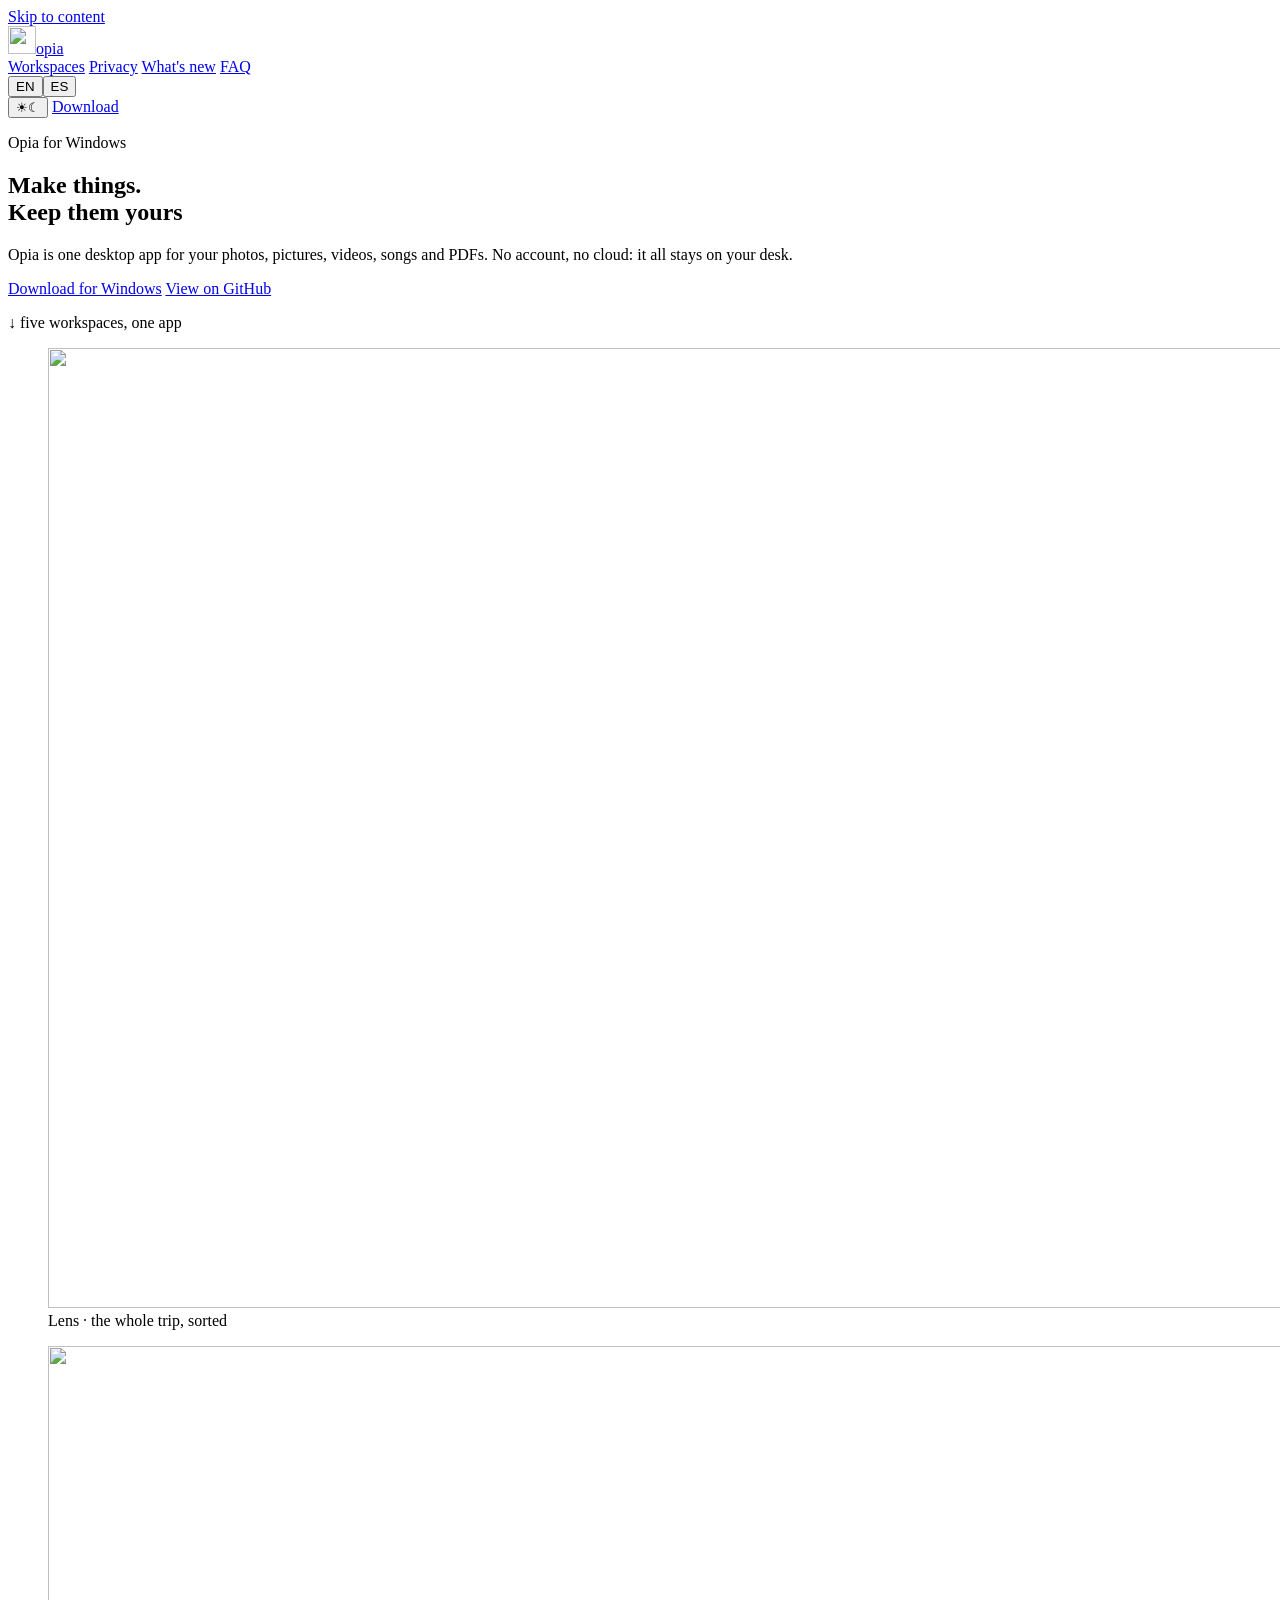
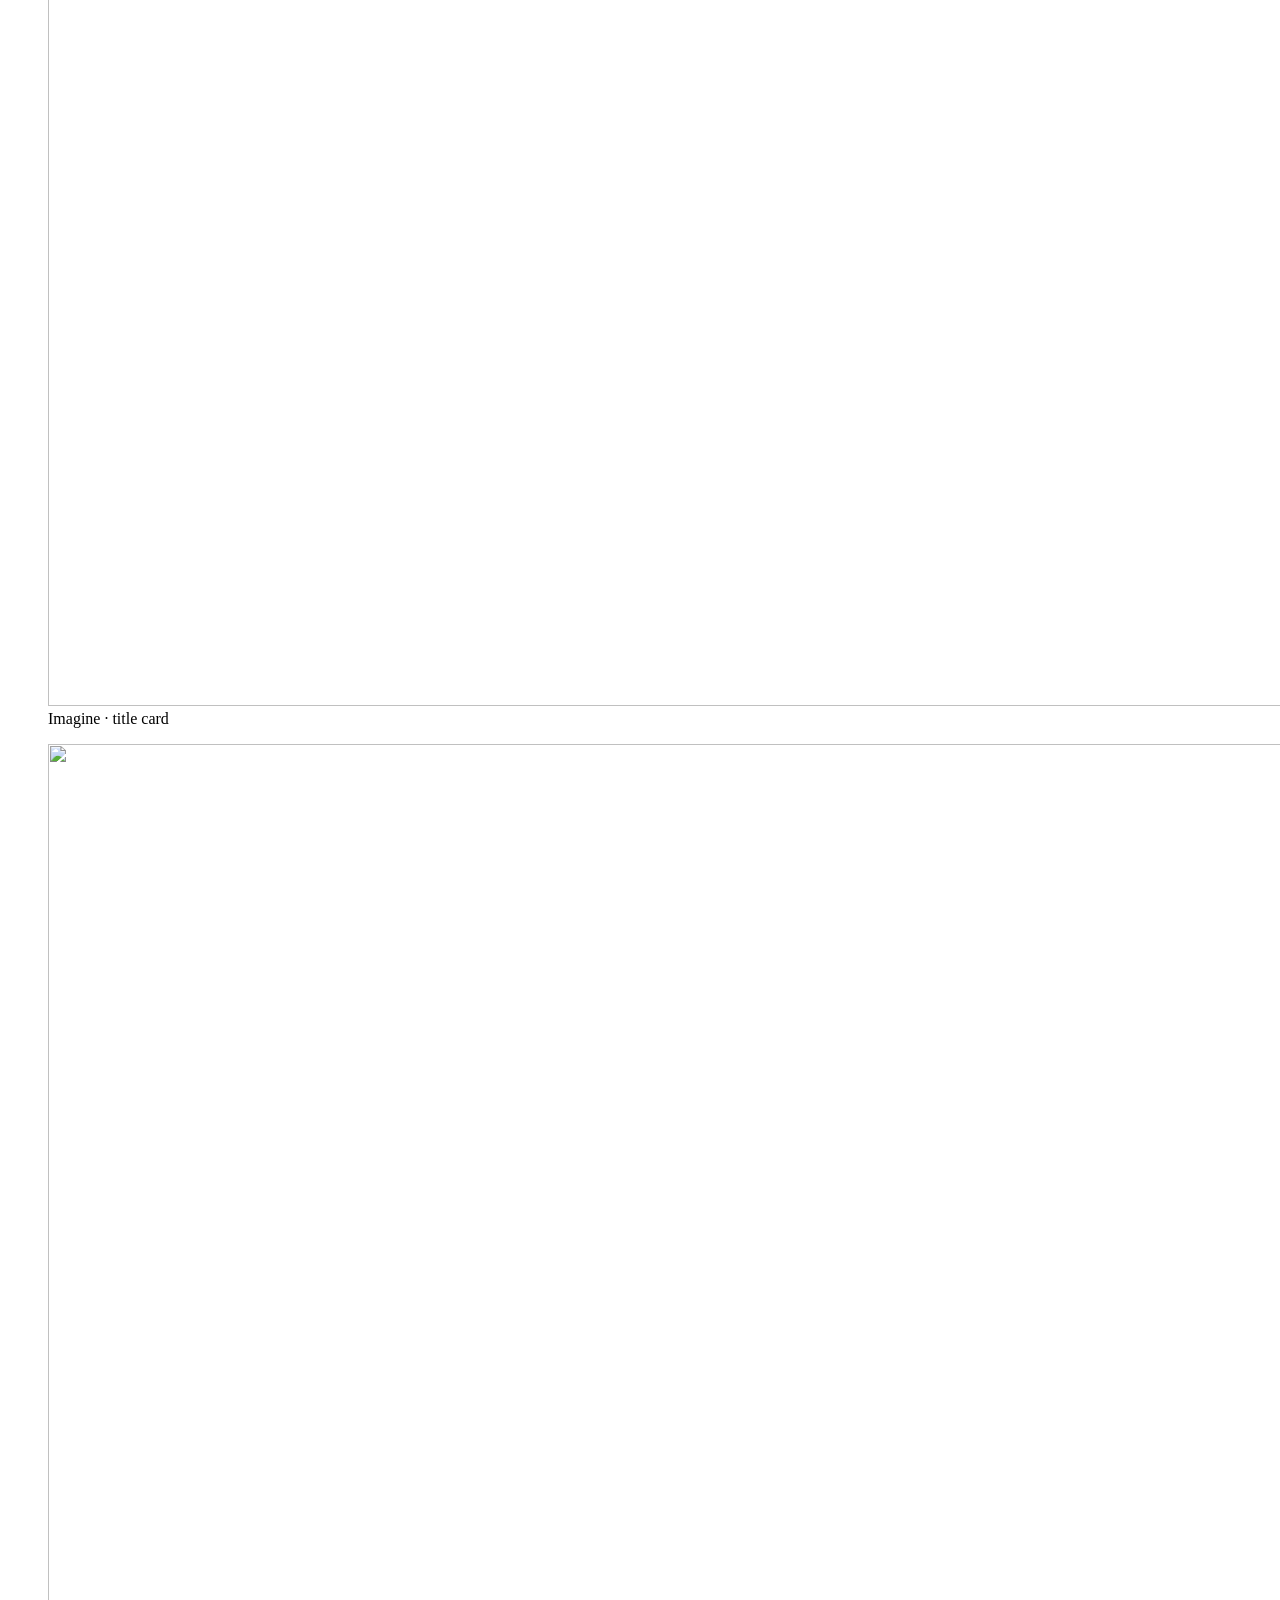
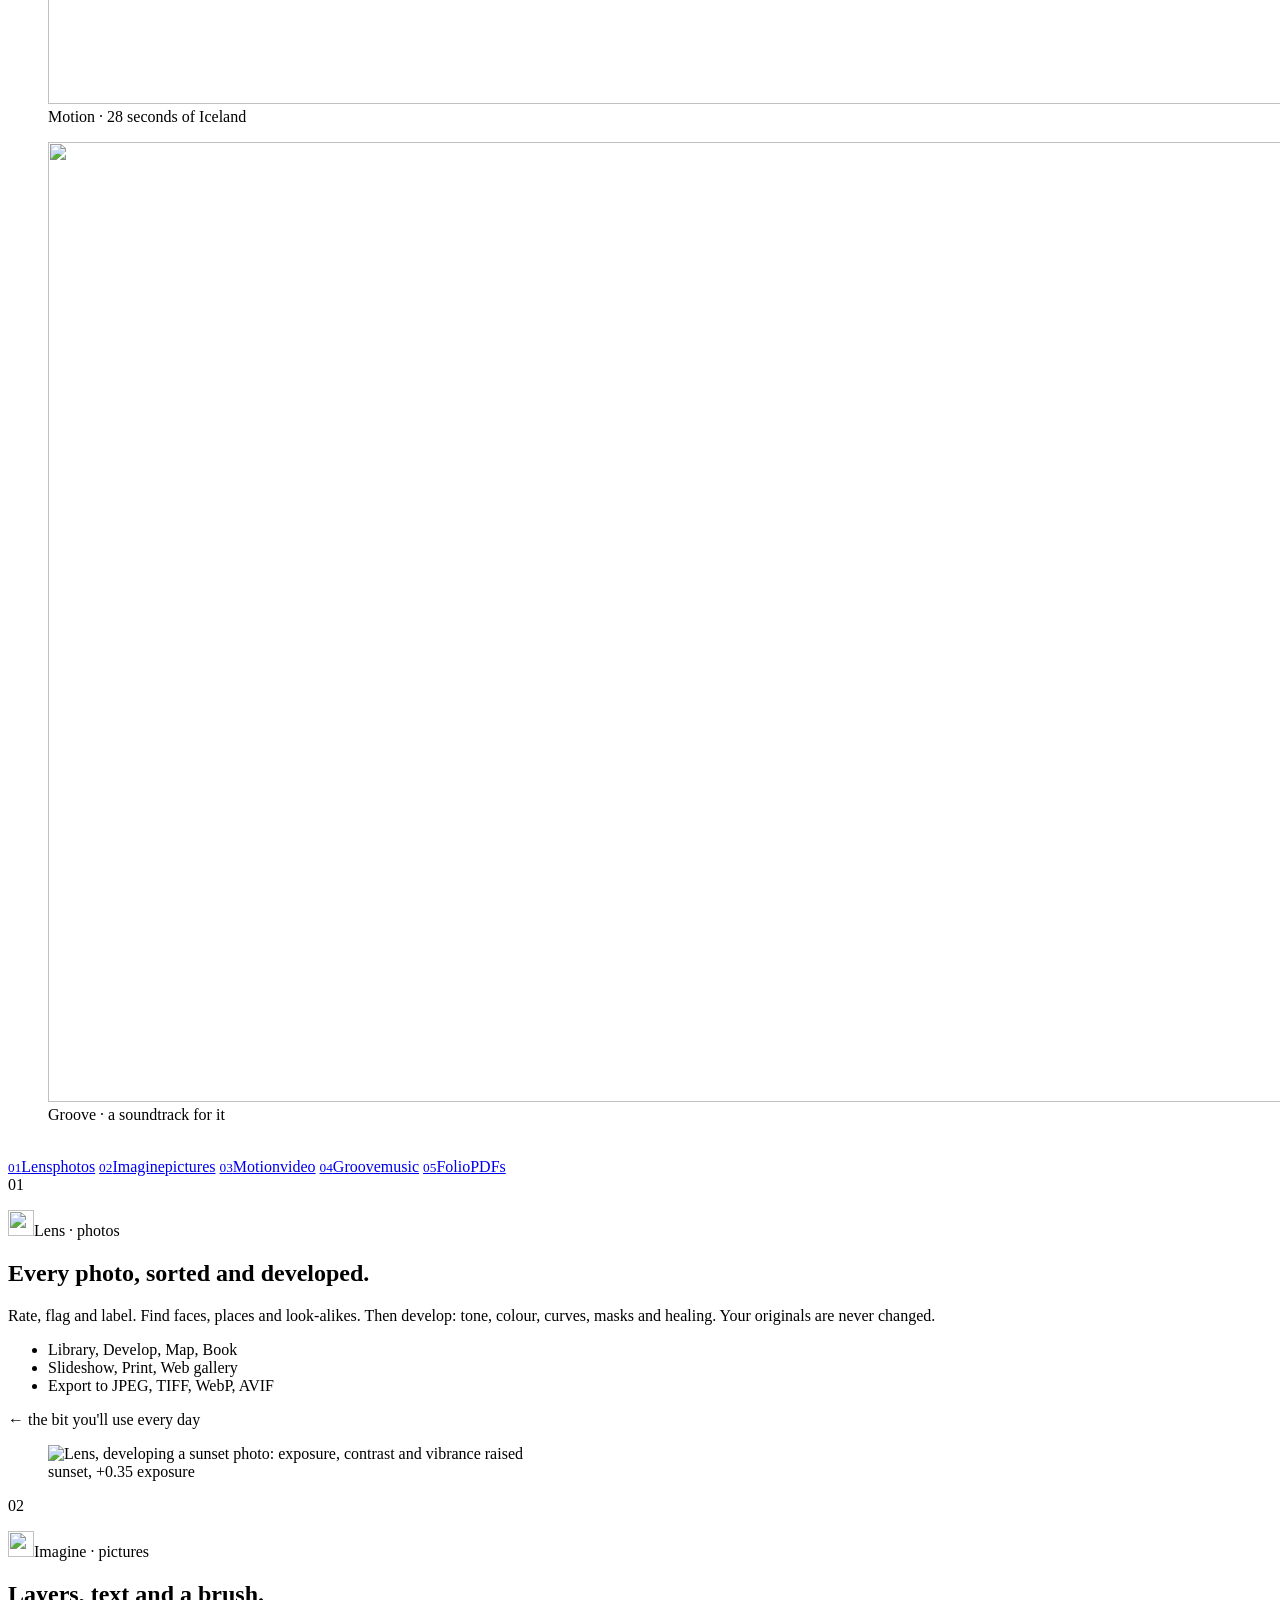
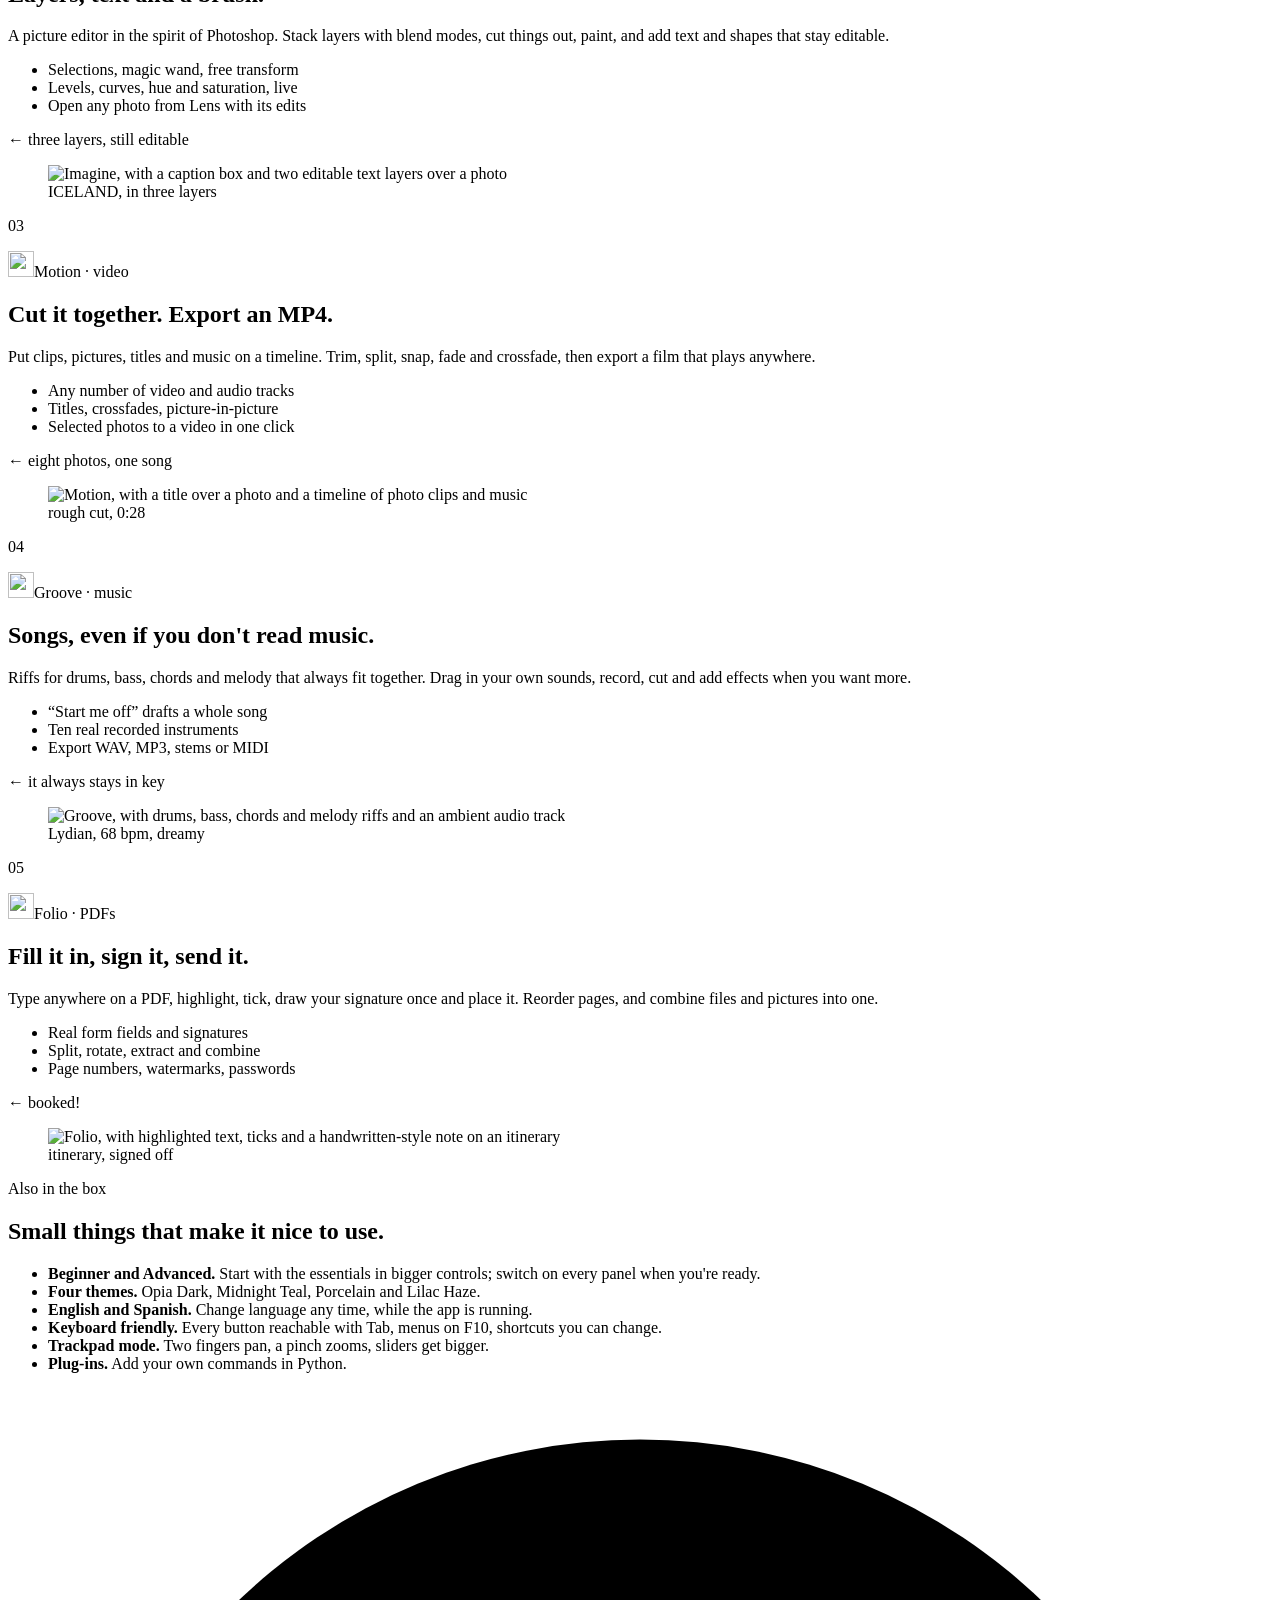
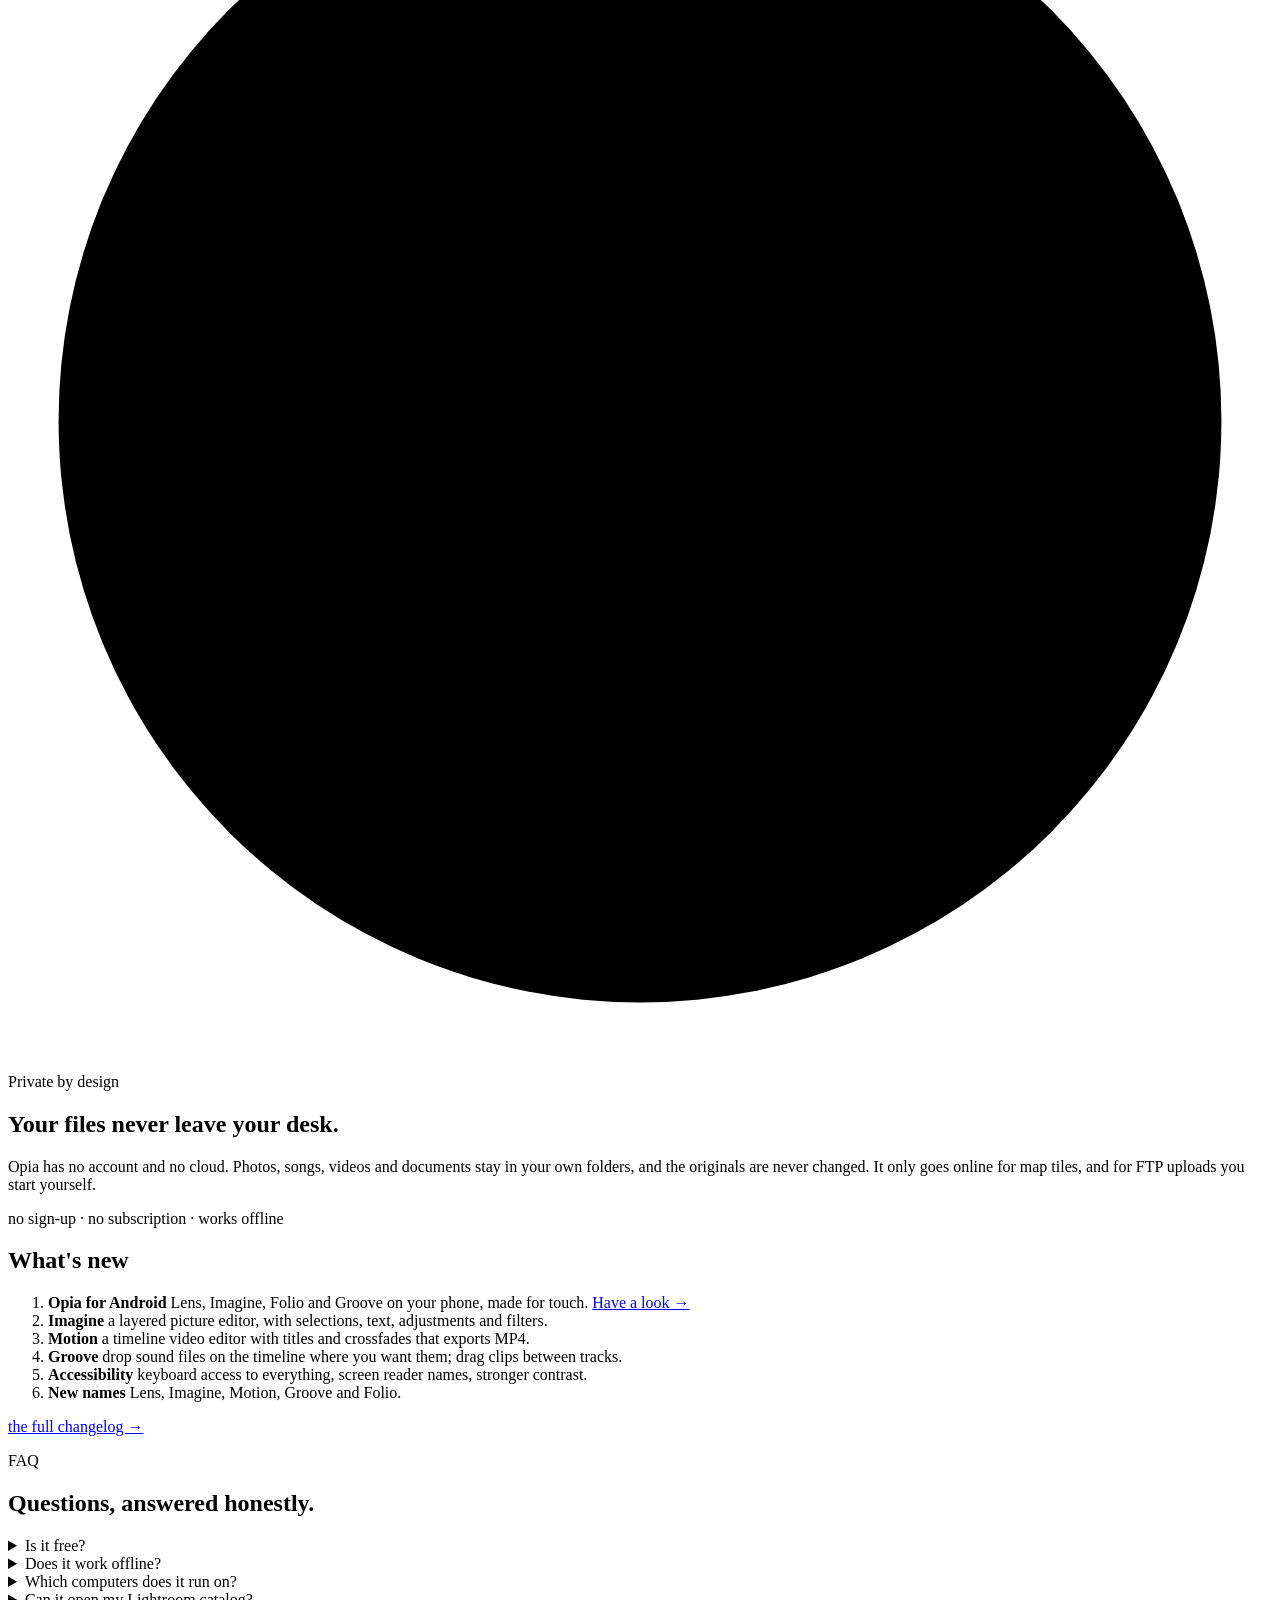
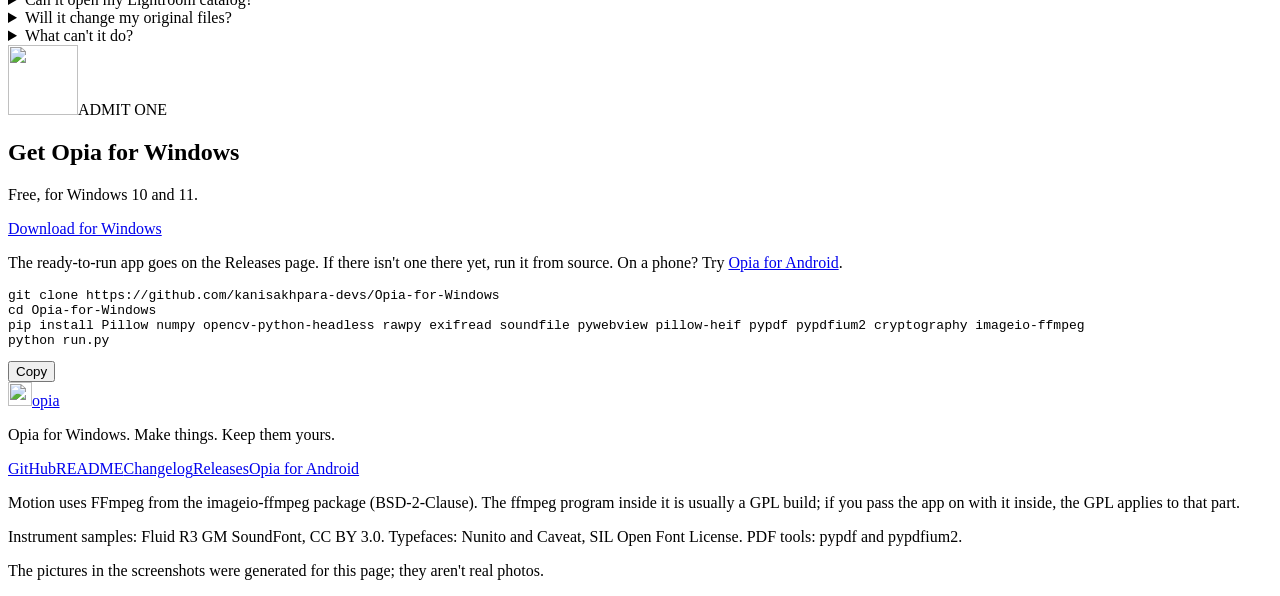
==== docs/index.html @ e38eaa84 "Rename to Opia for Windows; move the Android app to its own repository The README and website now sa" ====
<!doctype html>
<html lang="en" data-theme="light">
<head>
<meta charset="utf-8">
<meta name="viewport" content="width=device-width, initial-scale=1">
<title>Opia for Windows: make things, keep them yours</title>
<meta name="description" content="Opia is a free desktop app with five workspaces: Lens for photos, Imagine for pictures, Motion for video, Groove for music and Folio for PDFs. Everything stays on your computer.">
<meta property="og:title" content="Opia for Windows">
<meta property="og:description" content="Make things. Keep them yours. Photos, pictures, video, music and PDFs in one desktop app.">
<meta property="og:image" content="readme/banner.png">
<meta name="theme-color" content="#efe8da">
<link rel="icon" href="assets/opia-icon.svg">
<link rel="preload" href="assets/Caveat.ttf" as="font" type="font/ttf" crossorigin>
<link rel="stylesheet" href="site.css">
<script>/* hide what animates in only when the script can show it again; keep the visitor's theme from the first paint */
document.documentElement.classList.add('js'); try { if (localStorage.getItem('opia-site-theme') === 'dark') document.documentElement.dataset.theme = 'dark'; } catch (e) {}</script>
</head>
<body>
<a class="skip" href="#main" data-i18n="skip">Skip to content</a>

<header class="top">
  <a class="brand" href="#top" aria-label="Opia for Windows, back to the top"><img src="assets/opia-icon.svg" alt="" width="28" height="28"><span>opia</span></a>
  <nav class="links" aria-label="Sections">
    <a href="#workspaces" data-i18n="nav.ws">Workspaces</a>
    <a href="#private" data-i18n="nav.private">Privacy</a>
    <a href="#new" data-i18n="nav.new">What's new</a>
    <a href="#faq" data-i18n="nav.faq">FAQ</a>
  </nav>
  <div class="controls">
    <div class="lang" role="group" aria-label="Language">
      <button type="button" data-lang="en" aria-pressed="true">EN</button><button type="button" data-lang="es" aria-pressed="false">ES</button>
    </div>
    <button type="button" class="theme" aria-label="Switch to the dark theme"><span class="sun" aria-hidden="true">☀</span><span class="moon" aria-hidden="true">☾</span></button>
    <a class="pill" href="#download" data-i18n="nav.download">Download</a>
  </div>
</header>

<main id="main">
  <!-- the desk -->
  <section class="hero" id="top">
    <div class="hero-copy">
      <p class="kicker plain" data-i18n="hero.k">Opia for Windows</p>
      <h1 data-i18n="hero.title">Make things.<br>Keep them yours<span class="dot" aria-hidden="true"></span></h1>
      <p class="sub" data-i18n="hero.sub">Opia is one desktop app for your photos, pictures, videos, songs and PDFs. No account, no cloud: it all stays on your desk.</p>
      <div class="cta">
        <a class="pill ink big" href="#download" data-i18n="hero.download">Download for Windows</a>
        <a class="pill big" href="https://github.com/kanisakhpara-devs/Opia-for-Windows" data-i18n="hero.github">View on GitHub</a>
      </div>
      <p class="note hand write" data-i18n="hero.note">↓ five workspaces, one app</p>
    </div>
    <div class="desk" aria-hidden="true">
      <figure class="print drop" style="--r:-5deg; --d:0"><span class="tape"></span><img src="readme/photos.png" alt="" width="1600" height="960"><figcaption class="hand" data-i18n="hero.c1">Lens · the whole trip, sorted</figcaption></figure>
      <figure class="print drop" style="--r:4deg; --d:1"><span class="tape" style="--t:6deg"></span><img src="readme/image.png" alt="" width="1600" height="960"><figcaption class="hand" data-i18n="hero.c2">Imagine · title card</figcaption></figure>
      <figure class="print drop" style="--r:2deg; --d:2"><span class="tape" style="--t:-8deg"></span><img src="readme/video.png" alt="" width="1600" height="960"><figcaption class="hand" data-i18n="hero.c3">Motion · 28 seconds of Iceland</figcaption></figure>
      <figure class="print drop" style="--r:-7deg; --d:3"><span class="tape"></span><img src="readme/music.png" alt="" width="1600" height="960"><figcaption class="hand" data-i18n="hero.c4">Groove · a soundtrack for it</figcaption></figure>
      <img class="sticker drop" src="assets/opia-music-icon.svg" alt="" style="--r:-12deg; --d:4">
      <img class="sticker drop" src="assets/opia-pdf-icon.svg" alt="" style="--r:14deg; --d:5">
    </div>
  </section>

  <!-- contents -->
  <nav class="index" id="workspaces" aria-label="Workspaces">
    <a href="#lens" style="--c:#3d5afe"><small>01</small>Lens<span data-i18n="ix.1">photos</span></a>
    <a href="#imagine" style="--c:#8a4fe0"><small>02</small>Imagine<span data-i18n="ix.2">pictures</span></a>
    <a href="#motion" style="--c:#c27800"><small>03</small>Motion<span data-i18n="ix.3">video</span></a>
    <a href="#groove" style="--c:#c4381d"><small>04</small>Groove<span data-i18n="ix.4">music</span></a>
    <a href="#folio" style="--c:#0f75b0"><small>05</small>Folio<span data-i18n="ix.5">PDFs</span></a>
  </nav>

  <!-- the five spreads -->
  <section class="spread" id="lens" aria-labelledby="h-lens">
    <div class="num" aria-hidden="true">01</div>
    <div class="words">
      <p class="kicker"><img src="assets/opia-icon.svg" alt="" width="26" height="26"><span data-i18n="lens.k">Lens · photos</span></p>
      <h2 id="h-lens" data-i18n="lens.h">Every photo, sorted and developed.</h2>
      <p data-i18n="lens.p">Rate, flag and label. Find faces, places and look-alikes. Then develop: tone, colour, curves, masks and healing. Your originals are never changed.</p>
      <ul>
        <li data-i18n="lens.1">Library, Develop, Map, Book</li>
        <li data-i18n="lens.2">Slideshow, Print, Web gallery</li>
        <li data-i18n="lens.3">Export to JPEG, TIFF, WebP, AVIF</li>
      </ul>
      <p class="margin hand write" data-i18n="lens.m">← the bit you'll use every day</p>
    </div>
    <figure class="print settle" style="--r:1.6deg"><span class="tape"></span><img src="readme/develop.png" alt="Lens, developing a sunset photo: exposure, contrast and vibrance raised" width="1600" height="960" loading="lazy"><figcaption class="hand" data-i18n="lens.c">sunset, +0.35 exposure</figcaption></figure>
  </section>

  <section class="spread flip" id="imagine" aria-labelledby="h-imagine">
    <div class="num" aria-hidden="true">02</div>
    <div class="words">
      <p class="kicker"><img src="assets/opia-image-icon.svg" alt="" width="26" height="26"><span data-i18n="imagine.k">Imagine · pictures</span></p>
      <h2 id="h-imagine" data-i18n="imagine.h">Layers, text and a brush.</h2>
      <p data-i18n="imagine.p">A picture editor in the spirit of Photoshop. Stack layers with blend modes, cut things out, paint, and add text and shapes that stay editable.</p>
      <ul>
        <li data-i18n="imagine.1">Selections, magic wand, free transform</li>
        <li data-i18n="imagine.2">Levels, curves, hue and saturation, live</li>
        <li data-i18n="imagine.3">Open any photo from Lens with its edits</li>
      </ul>
      <p class="margin hand write" data-i18n="imagine.m">← three layers, still editable</p>
    </div>
    <figure class="print settle" style="--r:-1.4deg"><span class="tape" style="--t:5deg"></span><img src="readme/image.png" alt="Imagine, with a caption box and two editable text layers over a photo" width="1600" height="960" loading="lazy"><figcaption class="hand" data-i18n="imagine.c">ICELAND, in three layers</figcaption></figure>
  </section>

  <section class="spread" id="motion" aria-labelledby="h-motion">
    <div class="num" aria-hidden="true">03</div>
    <div class="words">
      <p class="kicker"><img src="assets/opia-video-icon.svg" alt="" width="26" height="26"><span data-i18n="motion.k">Motion · video</span></p>
      <h2 id="h-motion" data-i18n="motion.h">Cut it together. Export an MP4.</h2>
      <p data-i18n="motion.p">Put clips, pictures, titles and music on a timeline. Trim, split, snap, fade and crossfade, then export a film that plays anywhere.</p>
      <ul>
        <li data-i18n="motion.1">Any number of video and audio tracks</li>
        <li data-i18n="motion.2">Titles, crossfades, picture-in-picture</li>
        <li data-i18n="motion.3">Selected photos to a video in one click</li>
      </ul>
      <p class="margin hand write" data-i18n="motion.m">← eight photos, one song</p>
    </div>
    <figure class="print settle" style="--r:1.2deg"><span class="tape" style="--t:-5deg"></span><img src="readme/video.png" alt="Motion, with a title over a photo and a timeline of photo clips and music" width="1600" height="960" loading="lazy"><figcaption class="hand" data-i18n="motion.c">rough cut, 0:28</figcaption></figure>
  </section>

  <section class="spread flip" id="groove" aria-labelledby="h-groove">
    <div class="num" aria-hidden="true">04</div>
    <div class="words">
      <p class="kicker"><img src="assets/opia-music-icon.svg" alt="" width="26" height="26"><span data-i18n="groove.k">Groove · music</span></p>
      <h2 id="h-groove" data-i18n="groove.h">Songs, even if you don't read music.</h2>
      <p data-i18n="groove.p">Riffs for drums, bass, chords and melody that always fit together. Drag in your own sounds, record, cut and add effects when you want more.</p>
      <ul>
        <li data-i18n="groove.1">“Start me off” drafts a whole song</li>
        <li data-i18n="groove.2">Ten real recorded instruments</li>
        <li data-i18n="groove.3">Export WAV, MP3, stems or MIDI</li>
      </ul>
      <p class="margin hand write" data-i18n="groove.m">← it always stays in key</p>
    </div>
    <figure class="print settle" style="--r:-1.8deg"><span class="tape"></span><img src="readme/music.png" alt="Groove, with drums, bass, chords and melody riffs and an ambient audio track" width="1600" height="960" loading="lazy"><figcaption class="hand" data-i18n="groove.c">Lydian, 68 bpm, dreamy</figcaption></figure>
  </section>

  <section class="spread" id="folio" aria-labelledby="h-folio">
    <div class="num" aria-hidden="true">05</div>
    <div class="words">
      <p class="kicker"><img src="assets/opia-pdf-icon.svg" alt="" width="26" height="26"><span data-i18n="folio.k">Folio · PDFs</span></p>
      <h2 id="h-folio" data-i18n="folio.h">Fill it in, sign it, send it.</h2>
      <p data-i18n="folio.p">Type anywhere on a PDF, highlight, tick, draw your signature once and place it. Reorder pages, and combine files and pictures into one.</p>
      <ul>
        <li data-i18n="folio.1">Real form fields and signatures</li>
        <li data-i18n="folio.2">Split, rotate, extract and combine</li>
        <li data-i18n="folio.3">Page numbers, watermarks, passwords</li>
      </ul>
      <p class="margin hand write" data-i18n="folio.m">← booked!</p>
    </div>
    <figure class="print settle" style="--r:1.5deg"><span class="tape" style="--t:7deg"></span><img src="readme/pdf.png" alt="Folio, with highlighted text, ticks and a handwritten-style note on an itinerary" width="1600" height="960" loading="lazy"><figcaption class="hand" data-i18n="folio.c">itinerary, signed off</figcaption></figure>
  </section>

  <!-- also in the box: a ticked list on ruled paper -->
  <section class="sheet" aria-labelledby="h-box">
    <p class="kicker plain" data-i18n="box.k">Also in the box</p>
    <h2 id="h-box" data-i18n="box.h">Small things that make it nice to use.</h2>
    <ul class="checklist">
      <li class="tick-in"><b data-i18n="b1.t">Beginner and Advanced.</b> <span data-i18n="b1.p">Start with the essentials in bigger controls; switch on every panel when you're ready.</span></li>
      <li class="tick-in"><b data-i18n="b2.t">Four themes.</b> <span data-i18n="b2.p">Opia Dark, Midnight Teal, Porcelain and Lilac Haze.</span></li>
      <li class="tick-in"><b data-i18n="b3.t">English and Spanish.</b> <span data-i18n="b3.p">Change language any time, while the app is running.</span></li>
      <li class="tick-in"><b data-i18n="b4.t">Keyboard friendly.</b> <span data-i18n="b4.p">Every button reachable with Tab, menus on F10, shortcuts you can change.</span></li>
      <li class="tick-in"><b data-i18n="b5.t">Trackpad mode.</b> <span data-i18n="b5.p">Two fingers pan, a pinch zooms, sliders get bigger.</span></li>
      <li class="tick-in"><b data-i18n="b6.t">Plug-ins.</b> <span data-i18n="b6.p">Add your own commands in Python.</span></li>
    </ul>
  </section>

  <!-- privacy: a rubber stamp -->
  <section class="private" id="private" aria-labelledby="h-private">
    <div class="stamp" aria-hidden="true"><svg viewBox="0 0 200 200"><defs><path id="ring" d="M100 100 m-74 0 a74 74 0 1 1 148 0 a74 74 0 1 1 -148 0"/></defs><circle cx="100" cy="100" r="92" class="s1"/><circle cx="100" cy="100" r="58" class="s2"/><text><textPath href="#ring" data-i18n="st.ring">KEPT ON THIS COMPUTER · KEPT ON THIS COMPUTER · </textPath></text><circle cx="100" cy="100" r="24" class="s3"/><circle cx="108" cy="92" r="8" class="s4"/></svg></div>
    <div class="words">
      <p class="kicker plain" data-i18n="p.k">Private by design</p>
      <h2 id="h-private" data-i18n="p.h">Your files never leave your desk.</h2>
      <p data-i18n="p.p">Opia has no account and no cloud. Photos, songs, videos and documents stay in your own folders, and the originals are never changed. It only goes online for map tiles, and for FTP uploads you start yourself.</p>
      <p class="margin hand write" data-i18n="p.m">no sign-up · no subscription · works offline</p>
    </div>
  </section>

  <!-- what's new: a pinned memo -->
  <section class="memo-wrap" id="new" aria-labelledby="h-new">
    <div class="memo settle" style="--r:-1deg">
      <span class="pin" aria-hidden="true"></span>
      <h2 id="h-new" class="hand" data-i18n="n.h">What's new</h2>
      <ol>
        <li><b>Opia for Android</b> <span data-i18n="n6">Lens, Imagine, Folio and Groove on your phone, made for touch. <a href="https://kanisakhpara-devs.github.io/Opia-for-Android/">Have a look →</a></span></li>
        <li><b>Imagine</b> <span data-i18n="n1">a layered picture editor, with selections, text, adjustments and filters.</span></li>
        <li><b>Motion</b> <span data-i18n="n2">a timeline video editor with titles and crossfades that exports MP4.</span></li>
        <li><b>Groove</b> <span data-i18n="n3">drop sound files on the timeline where you want them; drag clips between tracks.</span></li>
        <li><b data-i18n="n4.t">Accessibility</b> <span data-i18n="n4">keyboard access to everything, screen reader names, stronger contrast.</span></li>
        <li><b data-i18n="n5.t">New names</b> <span data-i18n="n5">Lens, Imagine, Motion, Groove and Folio.</span></li>
      </ol>
      <a class="hand more" href="https://github.com/kanisakhpara-devs/Opia-for-Windows/blob/main/CHANGELOG.md" data-i18n="n.more">the full changelog →</a>
    </div>
  </section>

  <!-- FAQ on ruled lines -->
  <section class="faq" id="faq" aria-labelledby="h-faq">
    <p class="kicker plain">FAQ</p>
    <h2 id="h-faq" data-i18n="q.h">Questions, answered honestly.</h2>
    <div class="qs">
      <details><summary data-i18n="q1">Is it free?</summary><p data-i18n="a1">Yes. There is nothing to pay and no account to make. The project hasn't chosen an open-source licence yet, so for now the code is shared to look at and run, not to reuse.</p></details>
      <details><summary data-i18n="q2">Does it work offline?</summary><p data-i18n="a2">Yes. Everything runs on your computer. Only the map in Lens needs the internet, to fetch map tiles.</p></details>
      <details><summary data-i18n="q3">Which computers does it run on?</summary><p data-i18n="a3">It's made and tested for Windows 10 and 11. It runs from the Python source, but some parts (the Recycle Bin, disc burning, showing files in Explorer) are Windows-only, and other systems haven't been tested.</p></details>
      <details><summary data-i18n="q4">Can it open my Lightroom catalog?</summary><p data-i18n="a4">No. Lens has its own catalog format. It reads XMP sidecar files, so ratings, keywords and edits saved that way come across.</p></details>
      <details><summary data-i18n="q5">Will it change my original files?</summary><p data-i18n="a5">No. Edits are stored separately, and Imagine, Motion and Folio save new files. Your originals are only overwritten if you choose to save over them.</p></details>
      <details><summary data-i18n="q6">What can't it do?</summary><p data-i18n="a6">Photo editing is 8-bit, Imagine has no PSD support or layer masks, Motion has no speed changes or keyframes, and Folio can't rewrite existing PDF text or read scans. The README lists every limit.</p></details>
    </div>
  </section>

  <!-- download: a ticket -->
  <section class="download" id="download" aria-labelledby="h-dl">
    <div class="ticket settle" style="--r:.6deg">
      <div class="stub" aria-hidden="true"><img src="assets/opia-icon.svg" alt="" width="70" height="70"><span>ADMIT ONE</span></div>
      <div class="main">
        <h2 id="h-dl" data-i18n="d.h">Get Opia for Windows</h2>
        <p data-i18n="d.p">Free, for Windows 10 and 11.</p>
        <a class="pill ink big" href="https://github.com/kanisakhpara-devs/Opia-for-Windows/releases" data-i18n="d.btn">Download for Windows</a>
        <p class="small" data-i18n="d.note">The ready-to-run app goes on the Releases page. If there isn't one there yet, run it from source. On a phone? Try <a href="https://kanisakhpara-devs.github.io/Opia-for-Android/">Opia for Android</a>.</p>
        <div class="code"><pre tabindex="0" aria-label="Commands to run Opia from source"><code>git clone https://github.com/kanisakhpara-devs/Opia-for-Windows
cd Opia-for-Windows
pip install Pillow numpy opencv-python-headless rawpy exifread soundfile pywebview pillow-heif pypdf pypdfium2 cryptography imageio-ffmpeg
python run.py</code></pre><button type="button" class="copy" data-i18n="d.copy">Copy</button></div>
      </div>
    </div>
  </section>
</main>

<footer class="foot">
  <div class="colophon">
    <div><a class="brand" href="#top"><img src="assets/opia-icon.svg" alt="" width="24" height="24"><span>opia</span></a><p data-i18n="ft.p">Opia for Windows. Make things. Keep them yours.</p></div>
    <div class="flinks"><a href="https://github.com/kanisakhpara-devs/Opia-for-Windows">GitHub</a><a href="https://github.com/kanisakhpara-devs/Opia-for-Windows#readme">README</a><a href="https://github.com/kanisakhpara-devs/Opia-for-Windows/blob/main/CHANGELOG.md" data-i18n="ft.changelog">Changelog</a><a href="https://github.com/kanisakhpara-devs/Opia-for-Windows/releases" data-i18n="ft.releases">Releases</a><a href="https://kanisakhpara-devs.github.io/Opia-for-Android/">Opia for Android</a></div>
    <div class="credits">
      <p data-i18n="ft.c1">Motion uses FFmpeg from the imageio-ffmpeg package (BSD-2-Clause). The ffmpeg program inside it is usually a GPL build; if you pass the app on with it inside, the GPL applies to that part.</p>
      <p data-i18n="ft.c2">Instrument samples: Fluid R3 GM SoundFont, CC BY 3.0. Typefaces: Nunito and Caveat, SIL Open Font License. PDF tools: pypdf and pypdfium2.</p>
      <p data-i18n="ft.c3">The pictures in the screenshots were generated for this page; they aren't real photos.</p>
    </div>
  </div>
</footer>
<script src="site.js"></script>
</body>
</html>
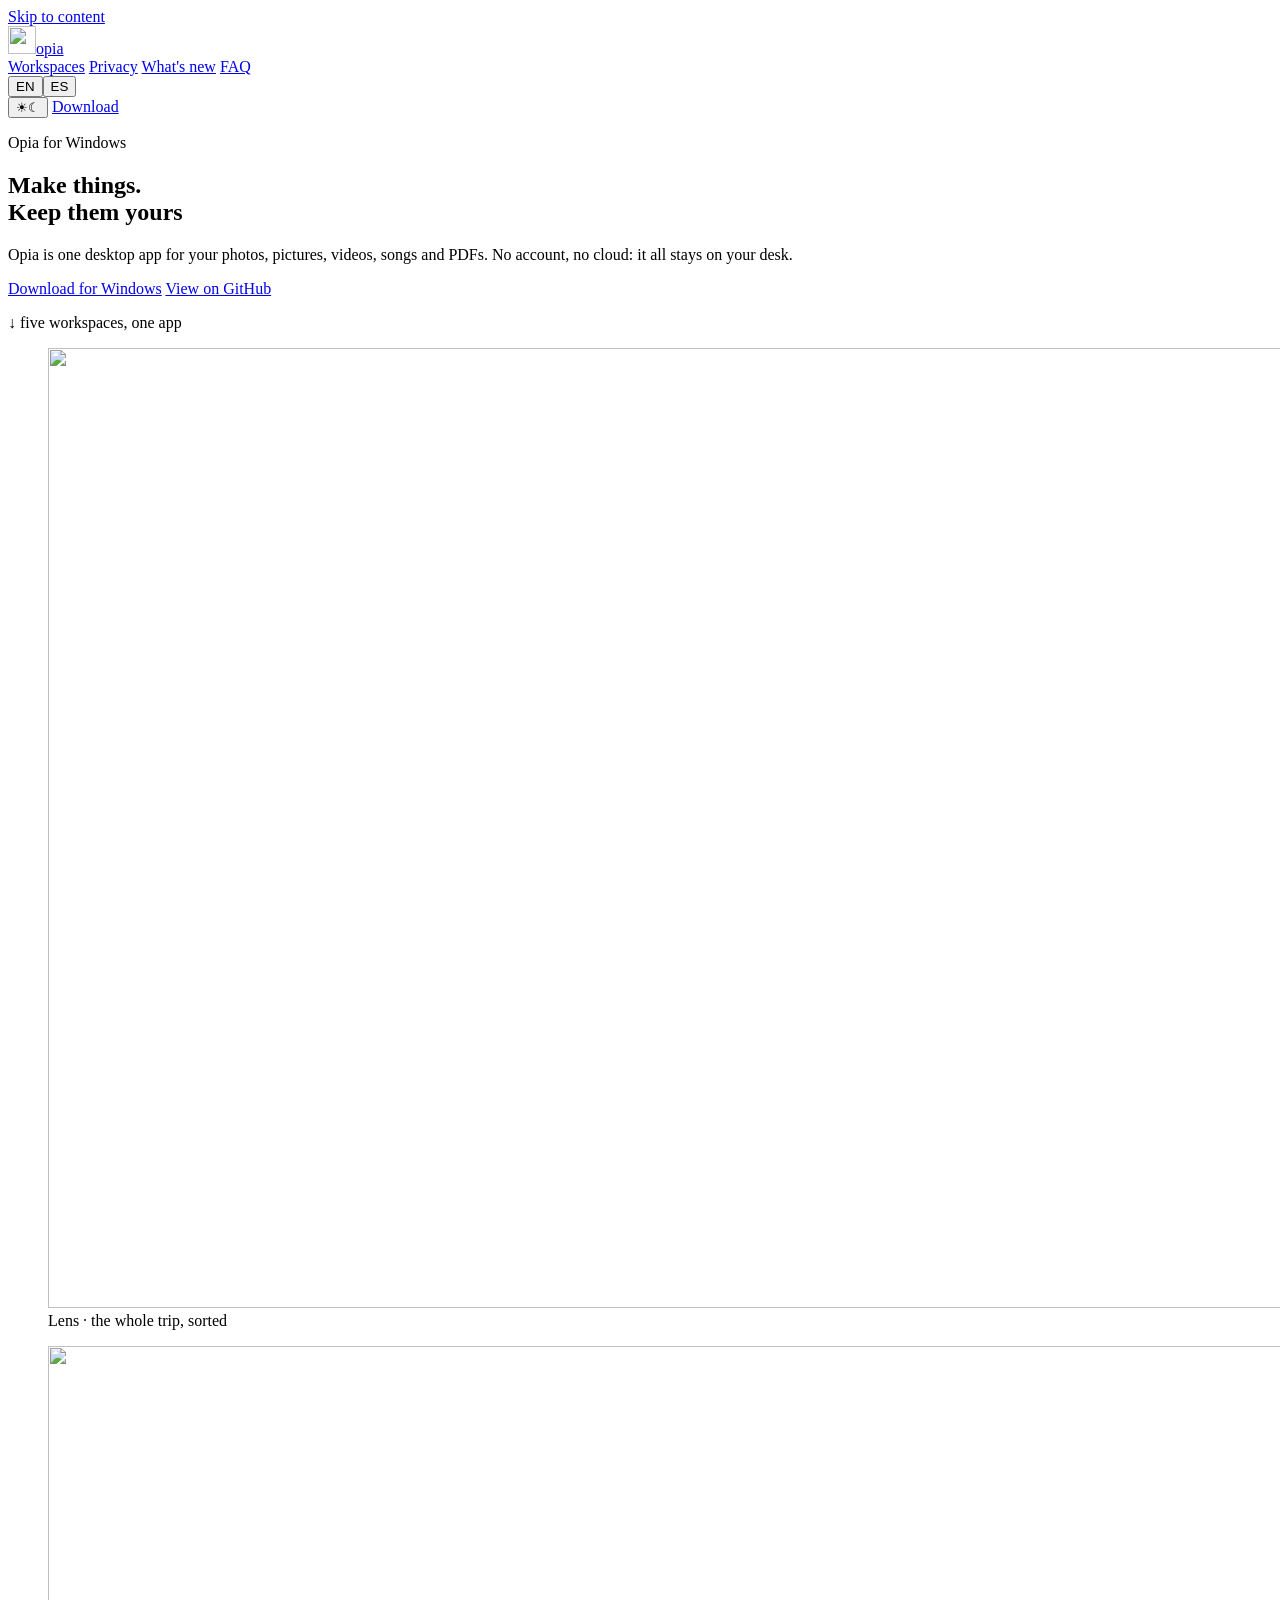
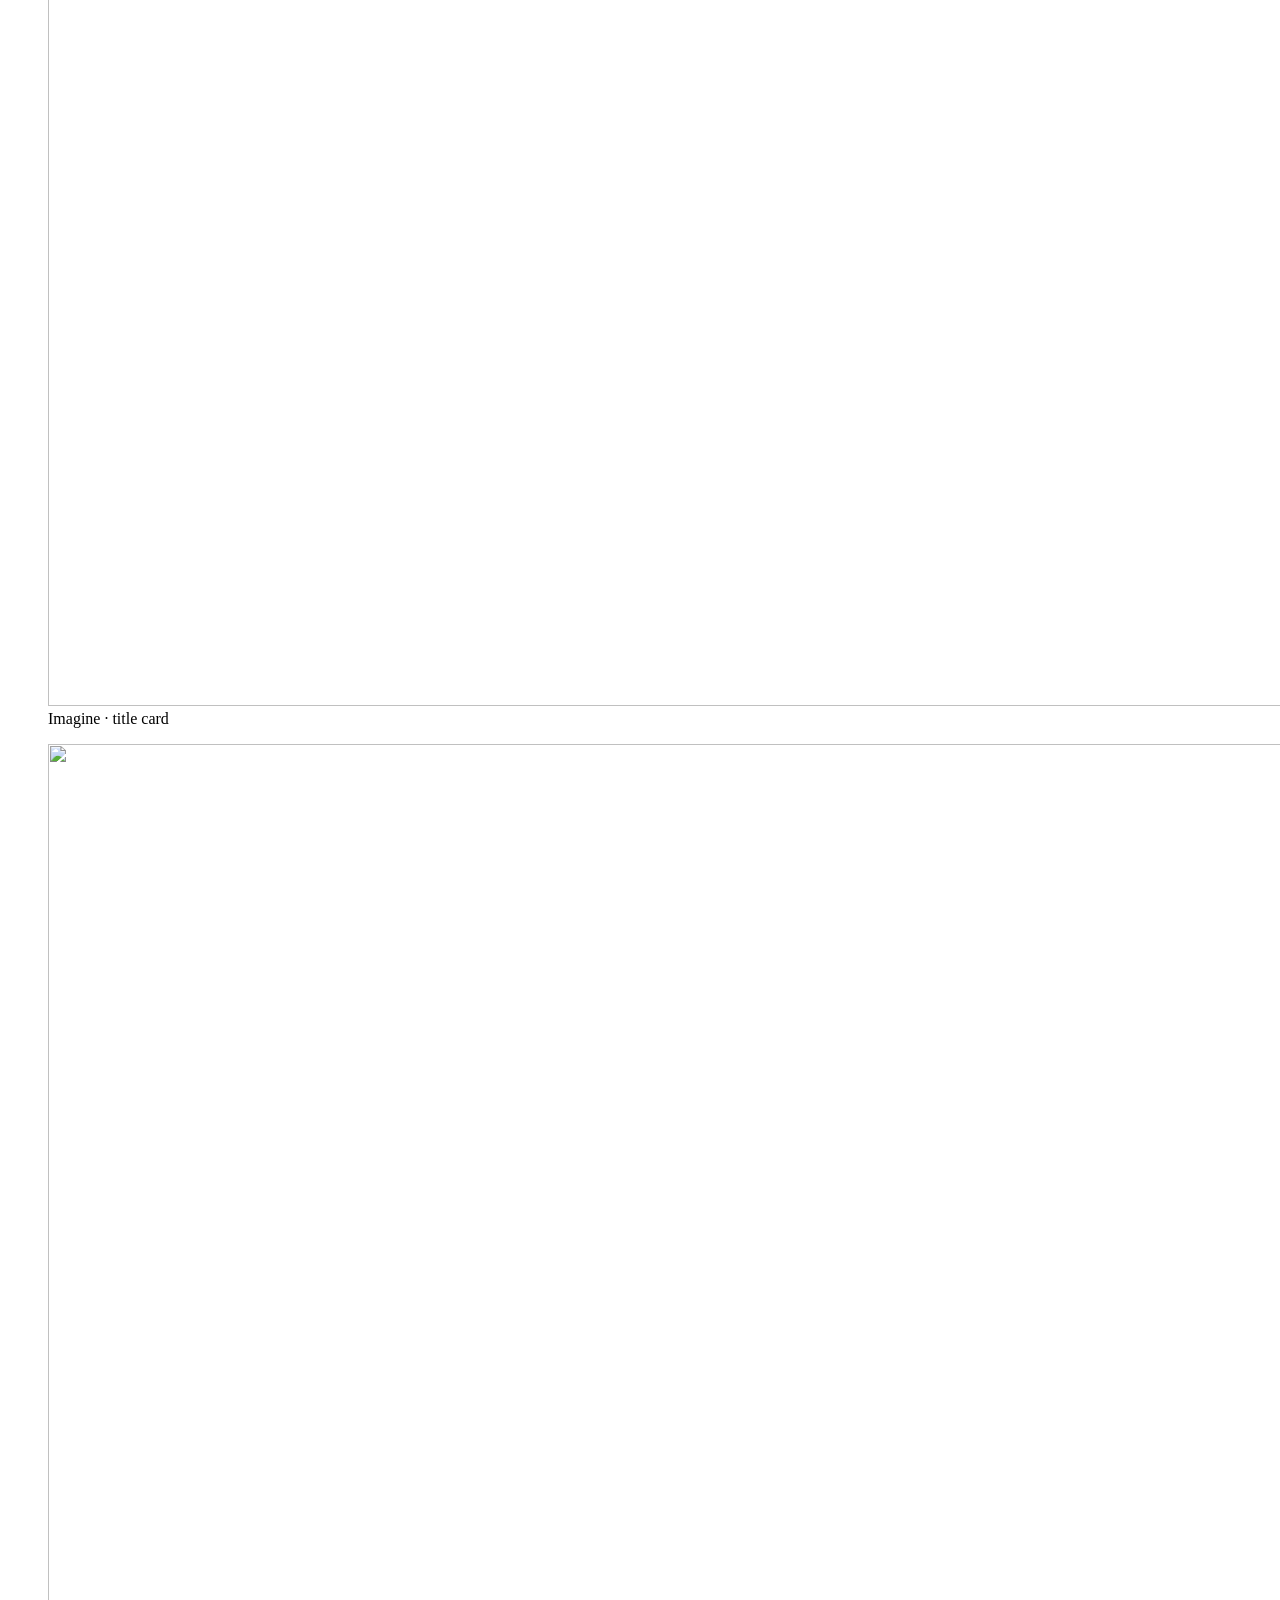
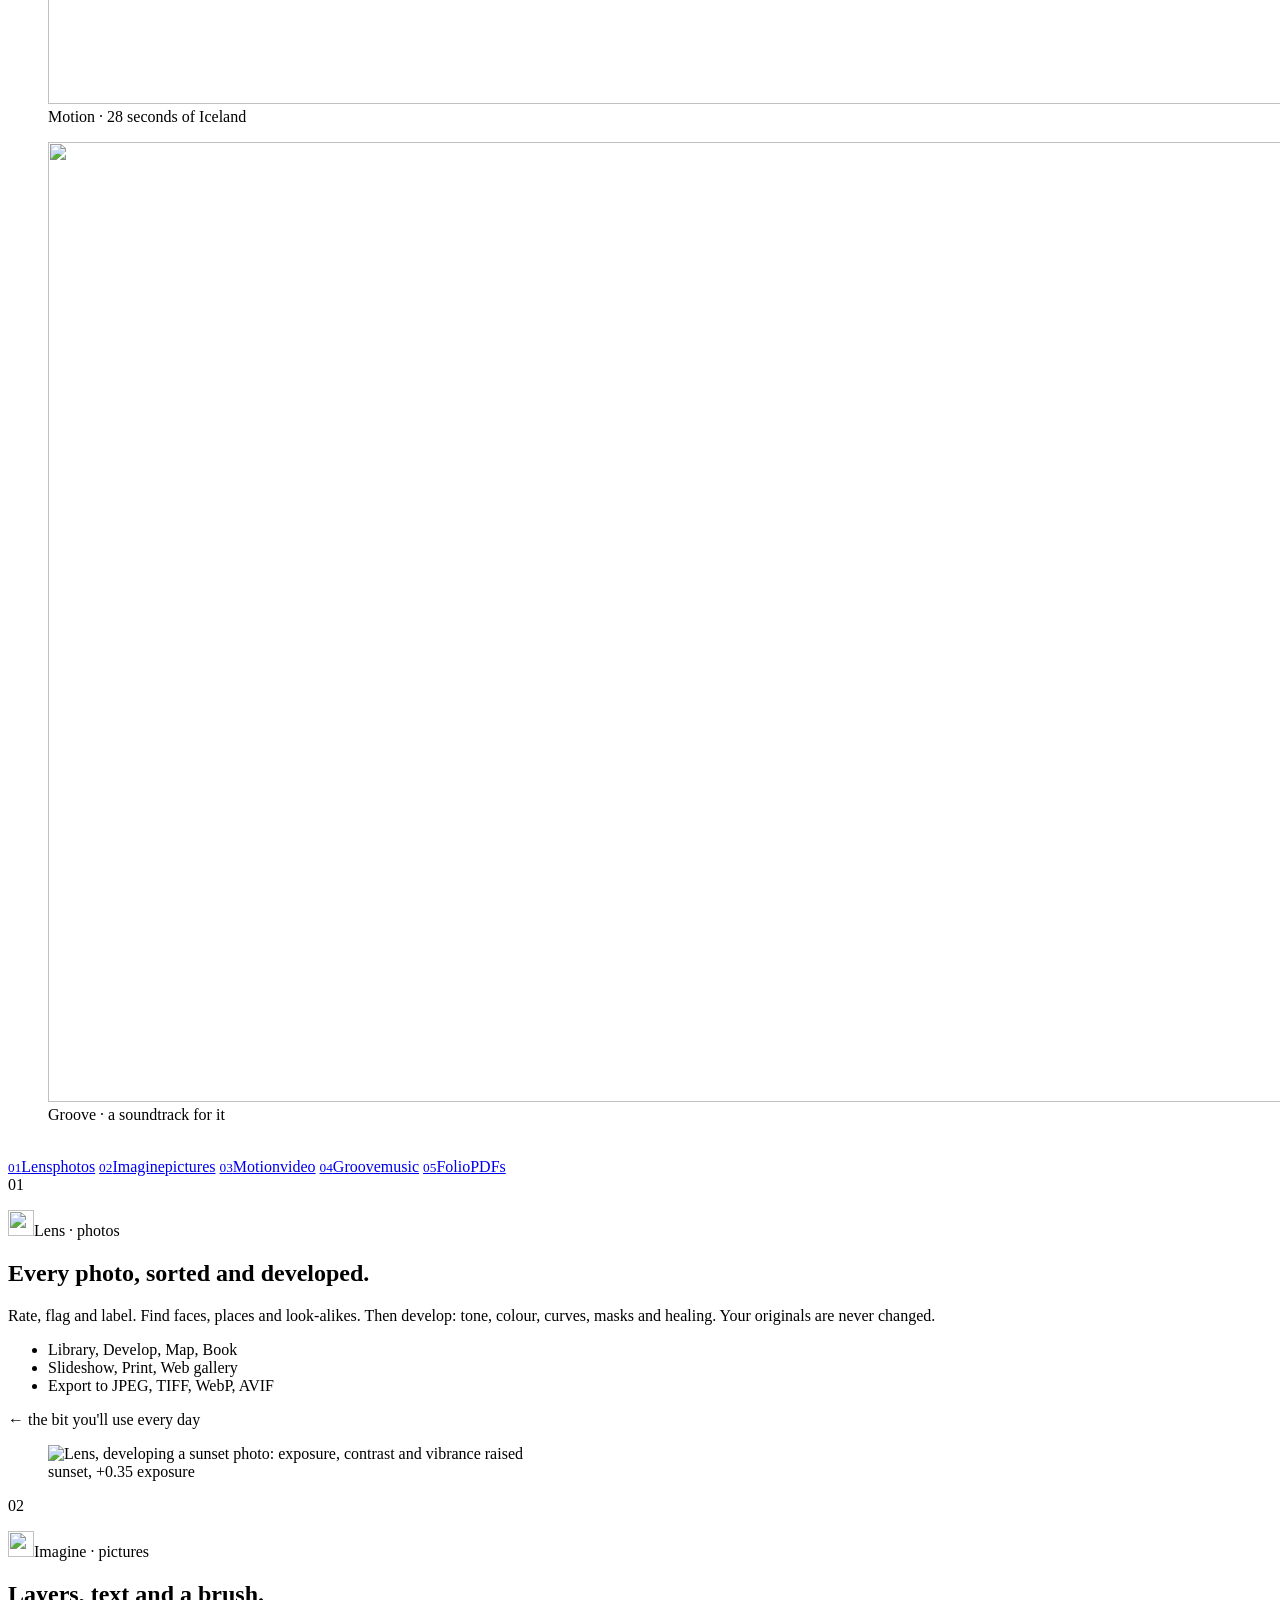
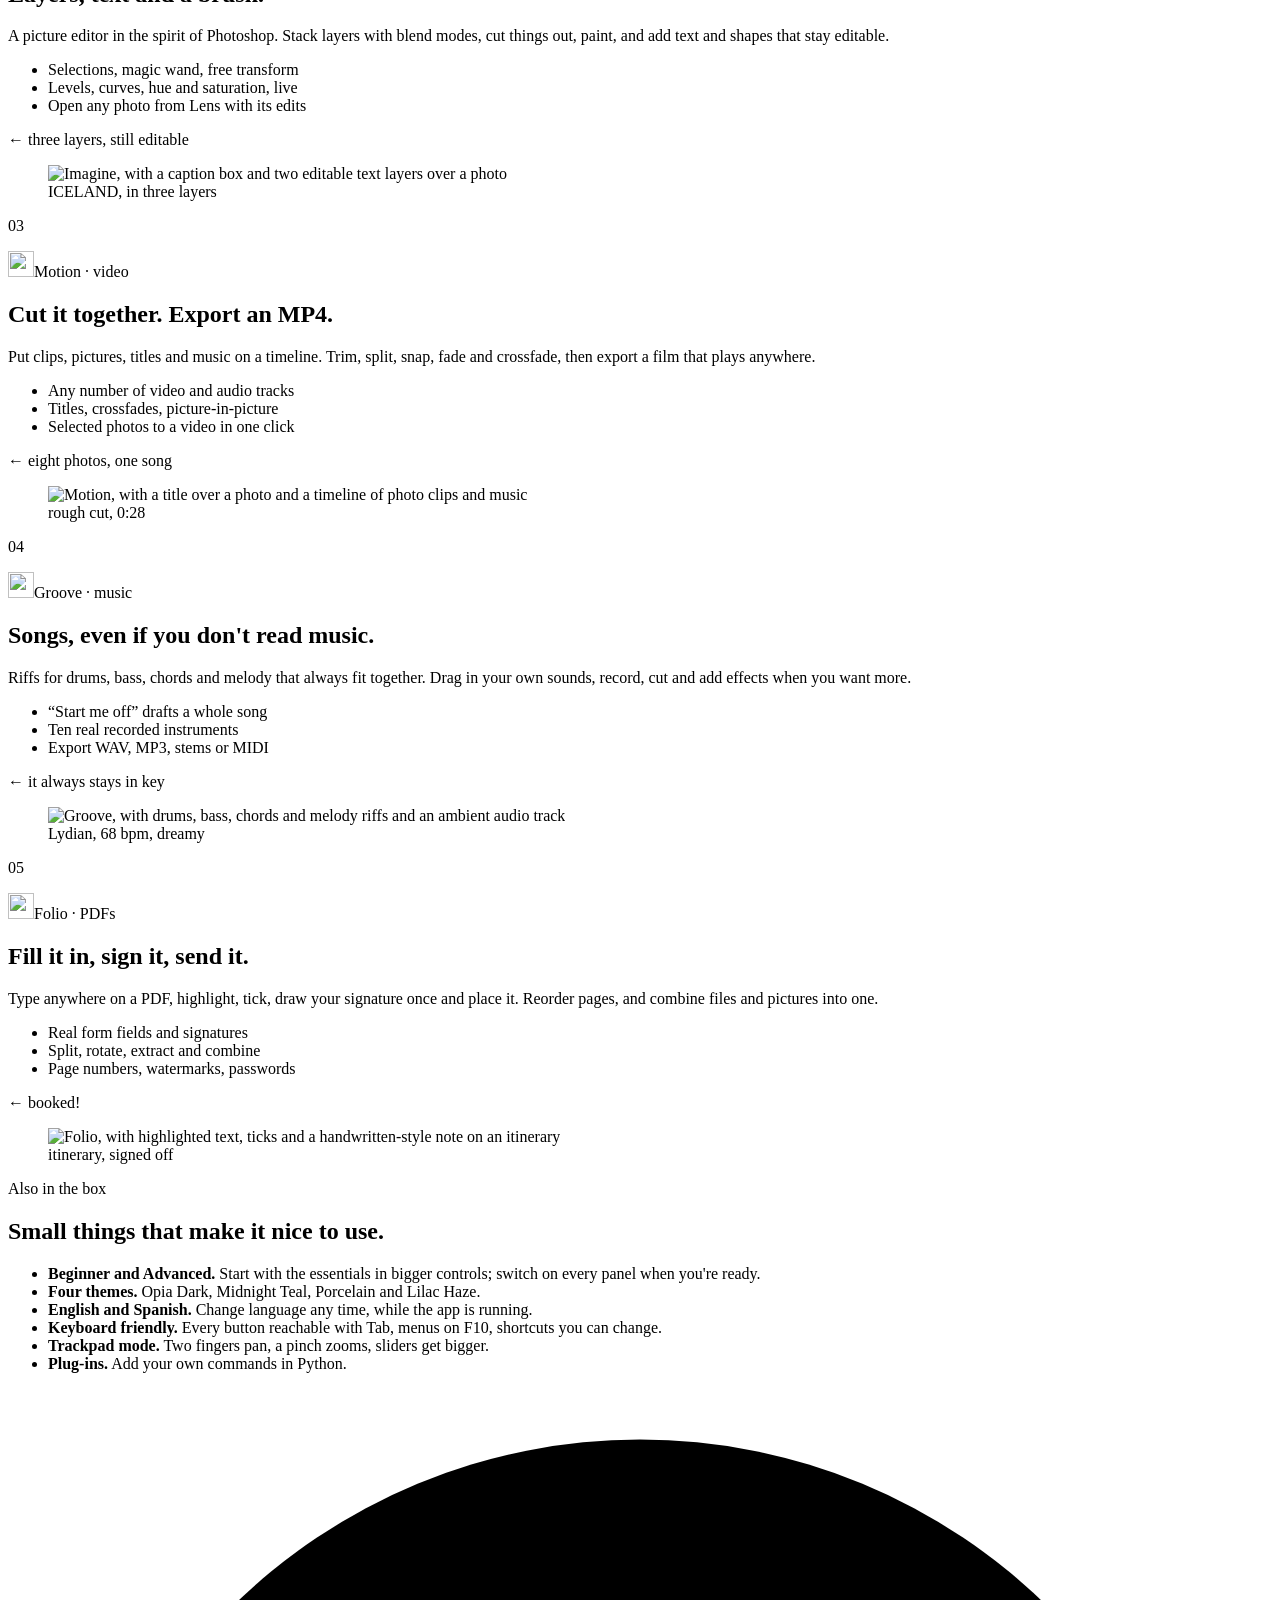
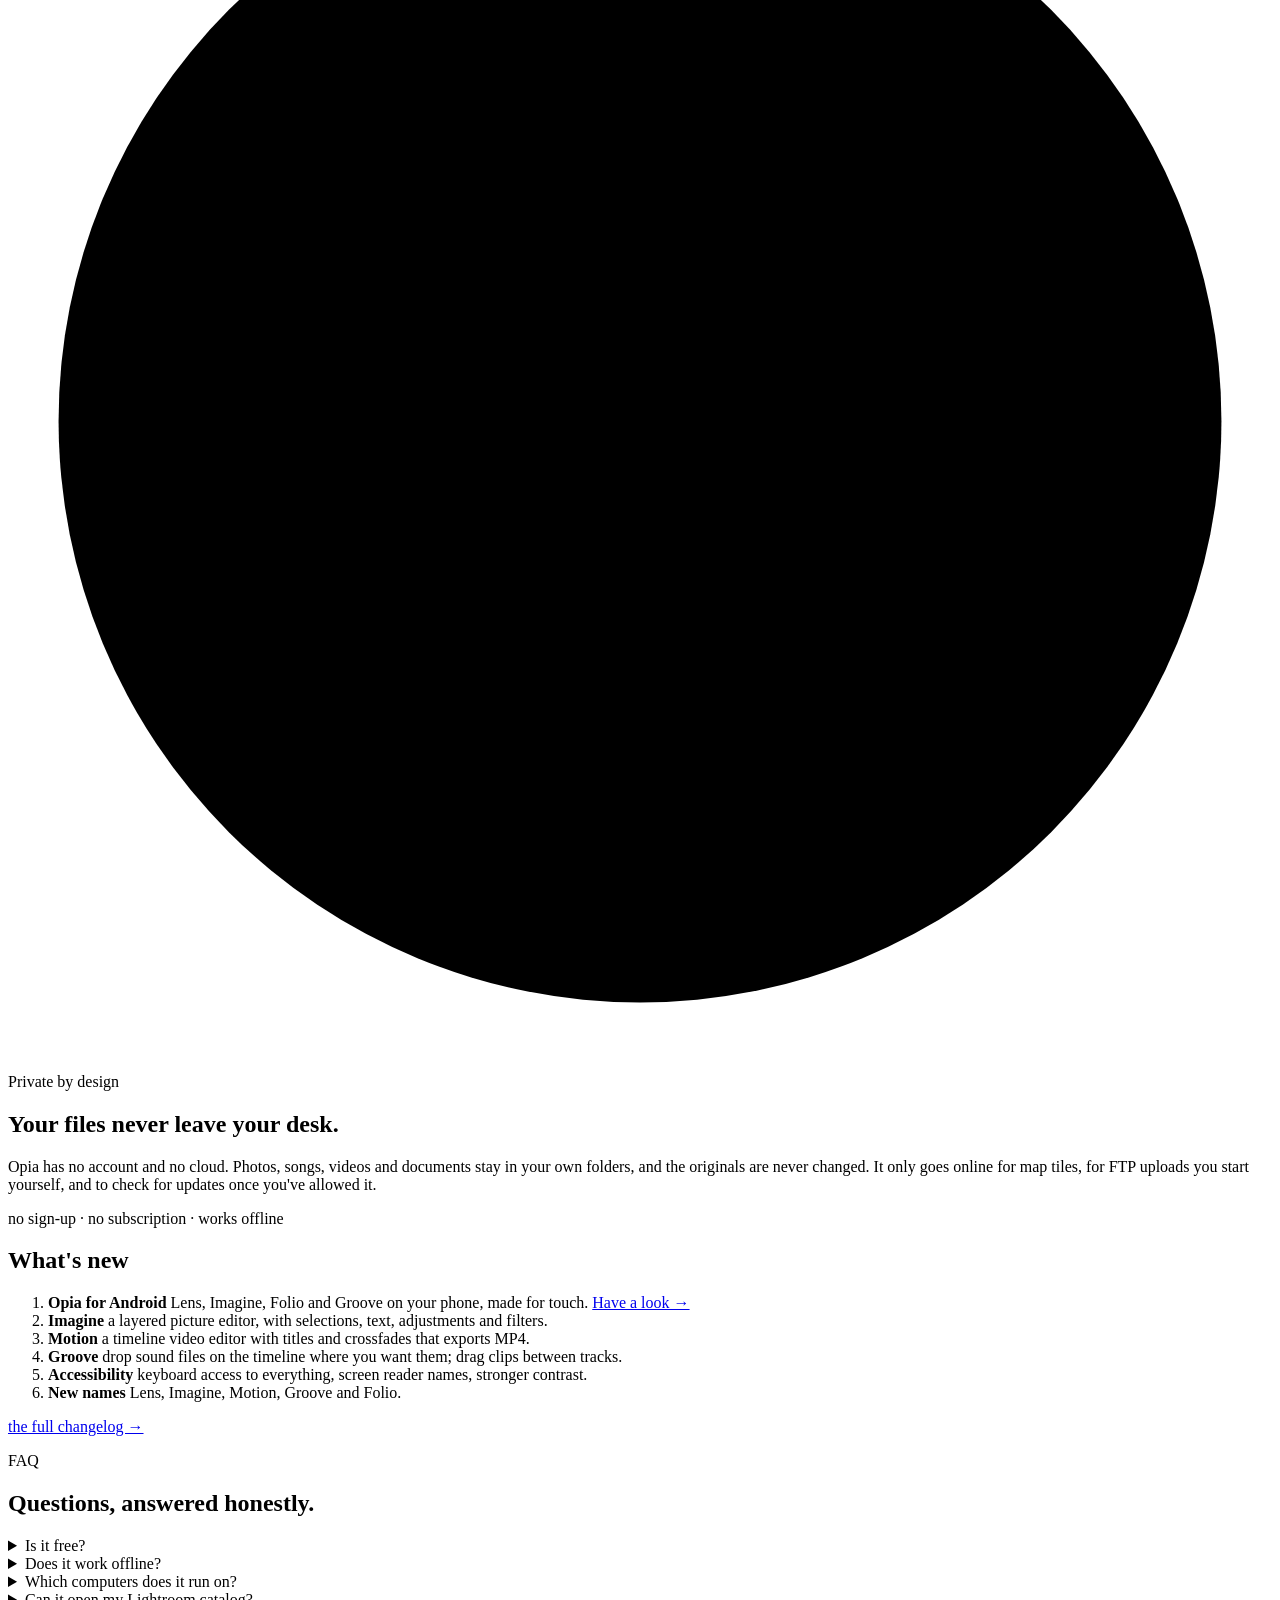
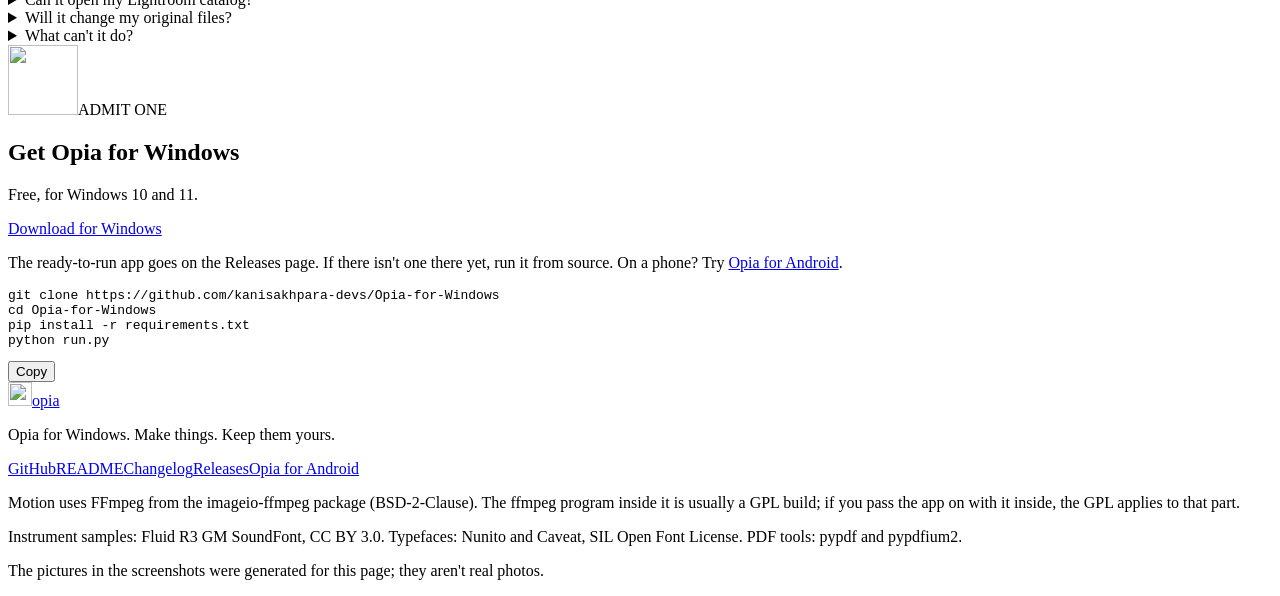
==== commit cef37c93: "Add an update wizard and build Opia.exe on GitHub Help > Check for Updates asks before going online," ====
--- a/docs/index.html
+++ b/docs/index.html
@@ -168,7 +168,7 @@
     <div class="words">
       <p class="kicker plain" data-i18n="p.k">Private by design</p>
       <h2 id="h-private" data-i18n="p.h">Your files never leave your desk.</h2>
-      <p data-i18n="p.p">Opia has no account and no cloud. Photos, songs, videos and documents stay in your own folders, and the originals are never changed. It only goes online for map tiles, and for FTP uploads you start yourself.</p>
+      <p data-i18n="p.p">Opia has no account and no cloud. Photos, songs, videos and documents stay in your own folders, and the originals are never changed. It only goes online for map tiles, for FTP uploads you start yourself, and to check for updates once you've allowed it.</p>
       <p class="margin hand write" data-i18n="p.m">no sign-up · no subscription · works offline</p>
     </div>
   </section>
@@ -215,7 +215,7 @@
         <p class="small" data-i18n="d.note">The ready-to-run app goes on the Releases page. If there isn't one there yet, run it from source. On a phone? Try <a href="https://kanisakhpara-devs.github.io/Opia-for-Android/">Opia for Android</a>.</p>
         <div class="code"><pre tabindex="0" aria-label="Commands to run Opia from source"><code>git clone https://github.com/kanisakhpara-devs/Opia-for-Windows
 cd Opia-for-Windows
-pip install Pillow numpy opencv-python-headless rawpy exifread soundfile pywebview pillow-heif pypdf pypdfium2 cryptography imageio-ffmpeg
+pip install -r requirements.txt
 python run.py</code></pre><button type="button" class="copy" data-i18n="d.copy">Copy</button></div>
       </div>
     </div>
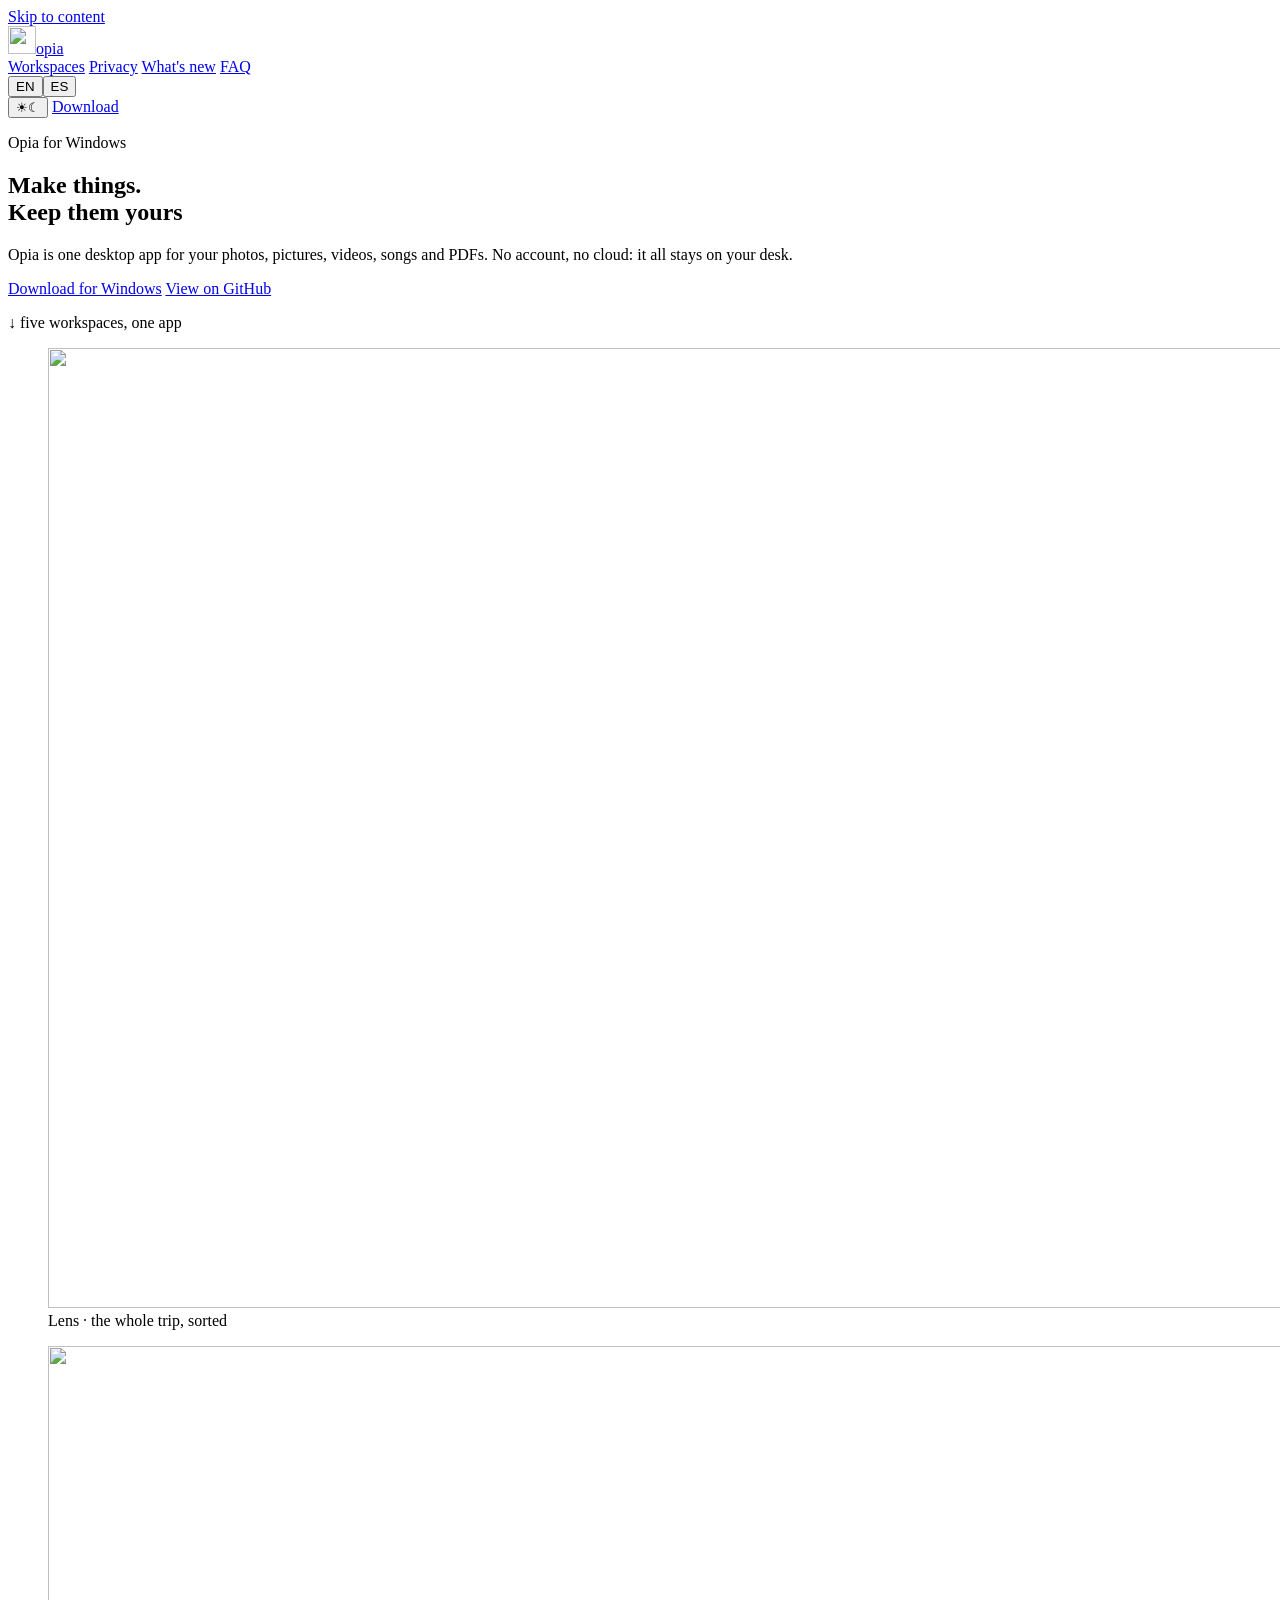
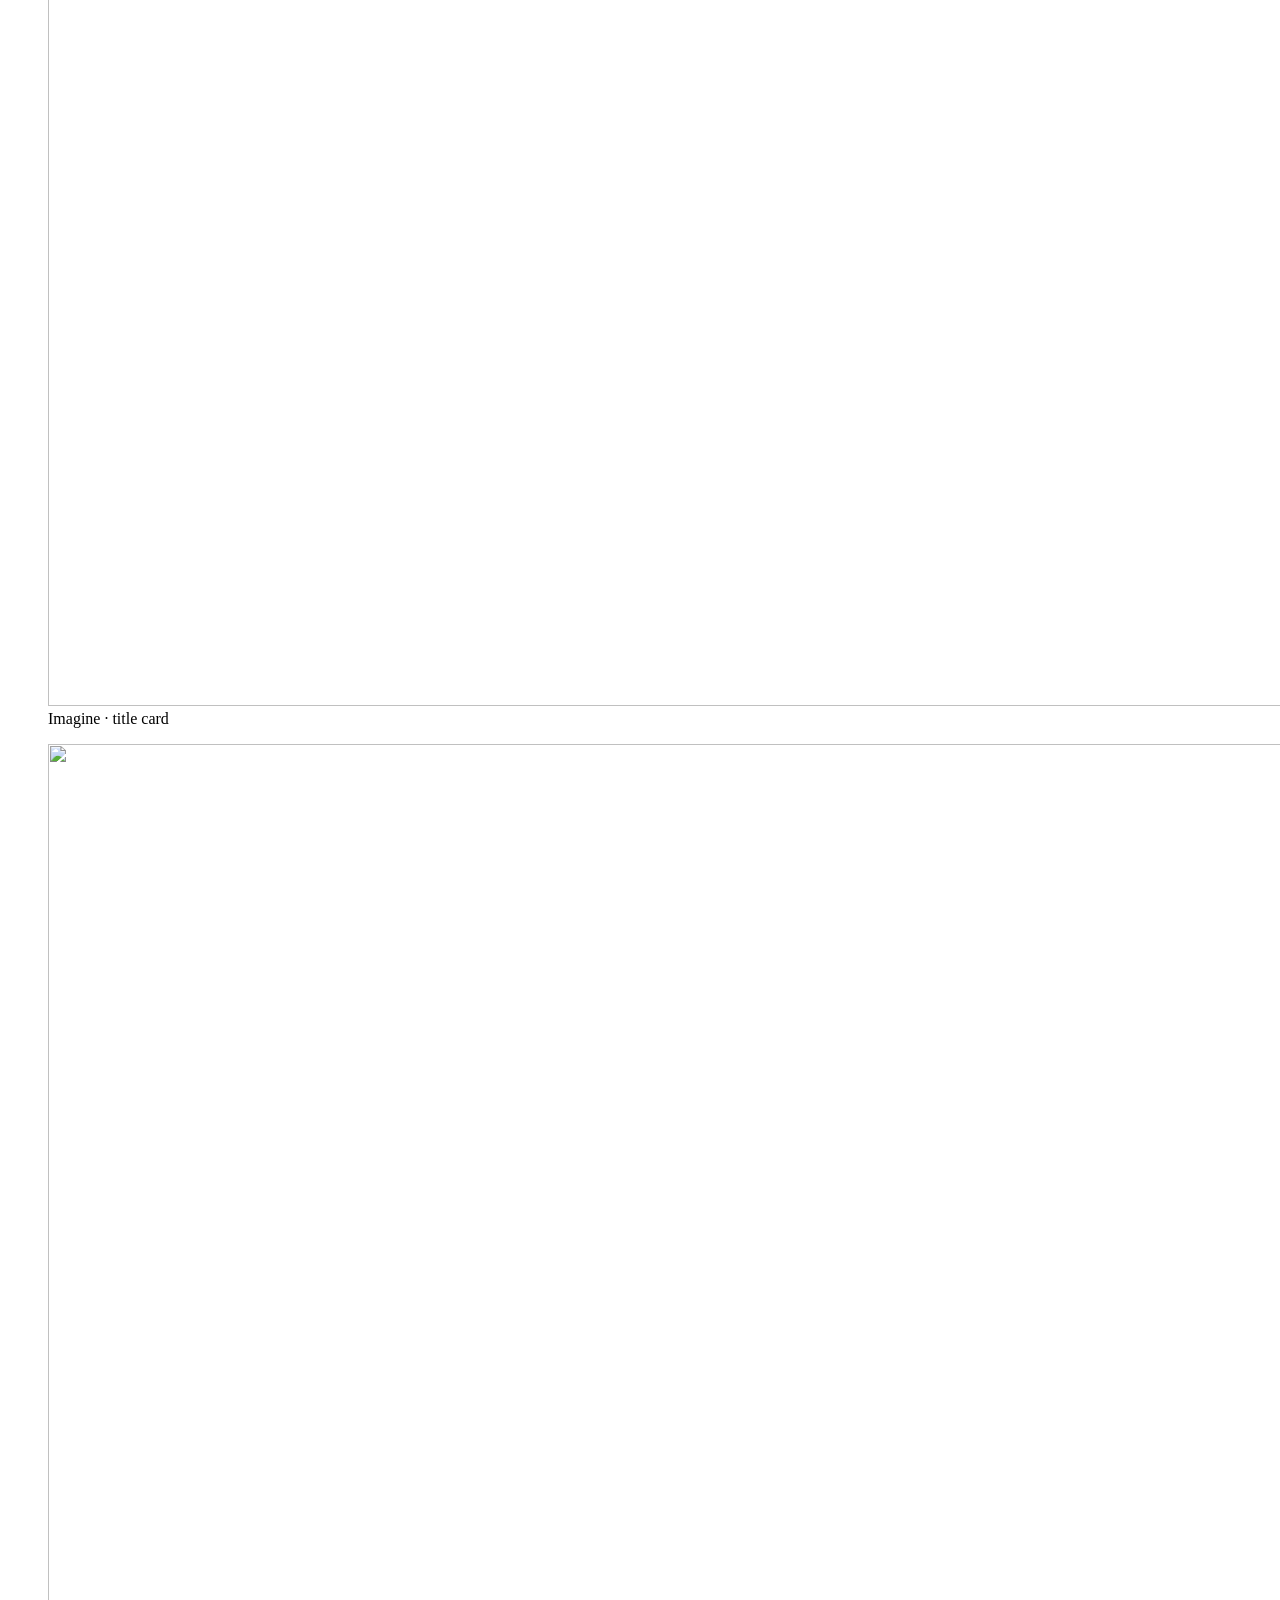
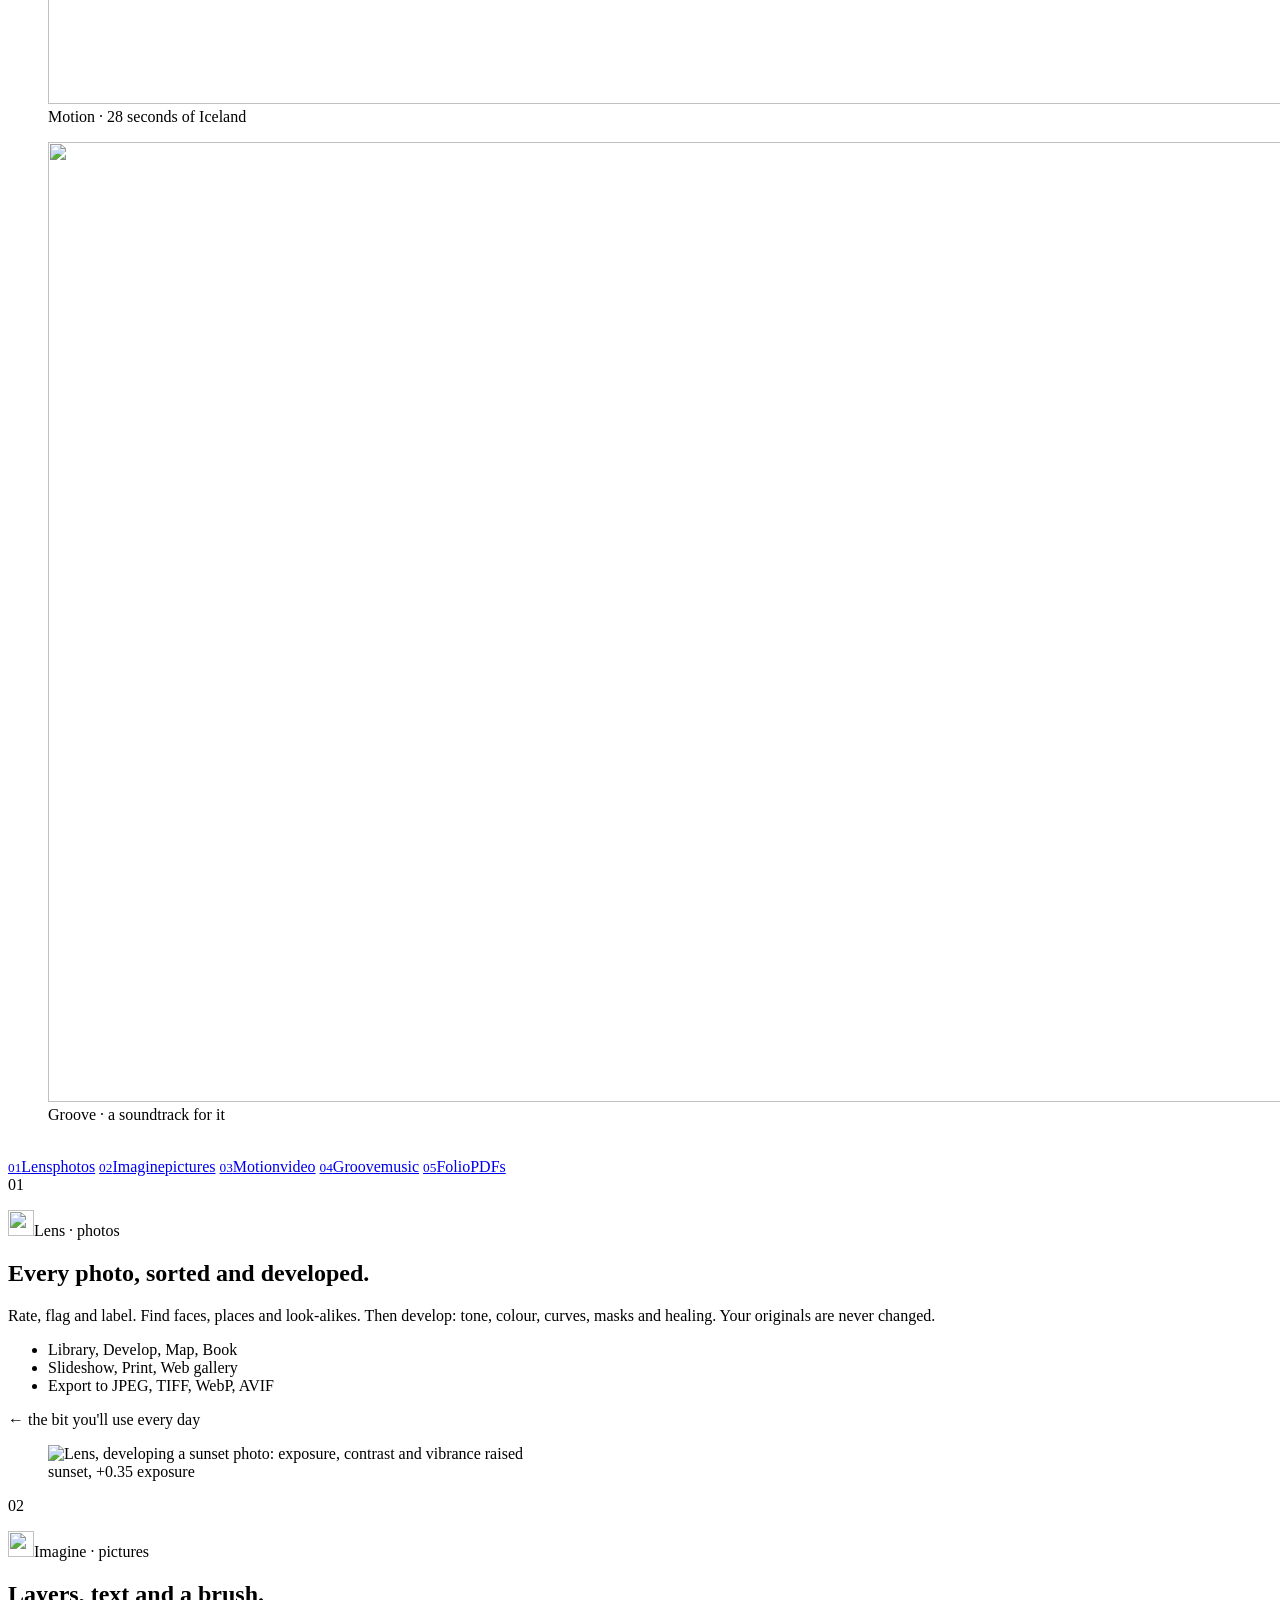
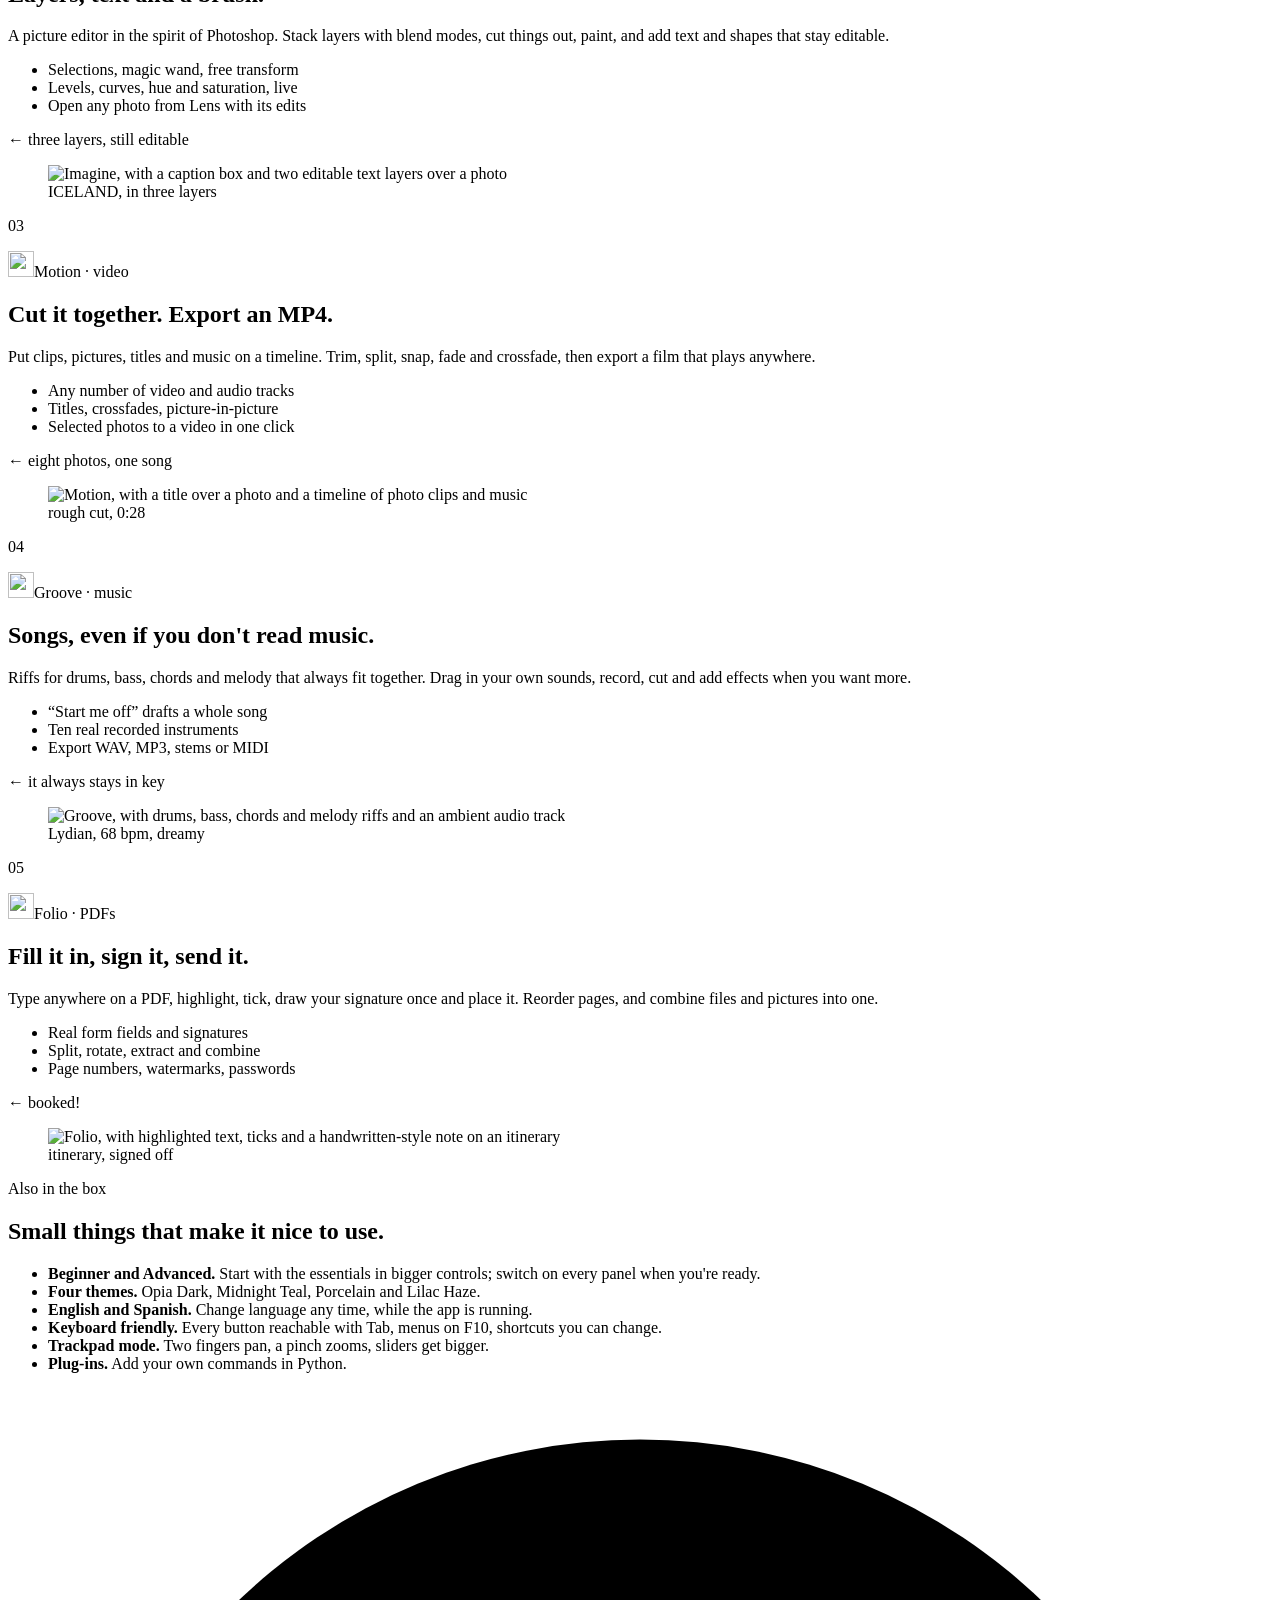
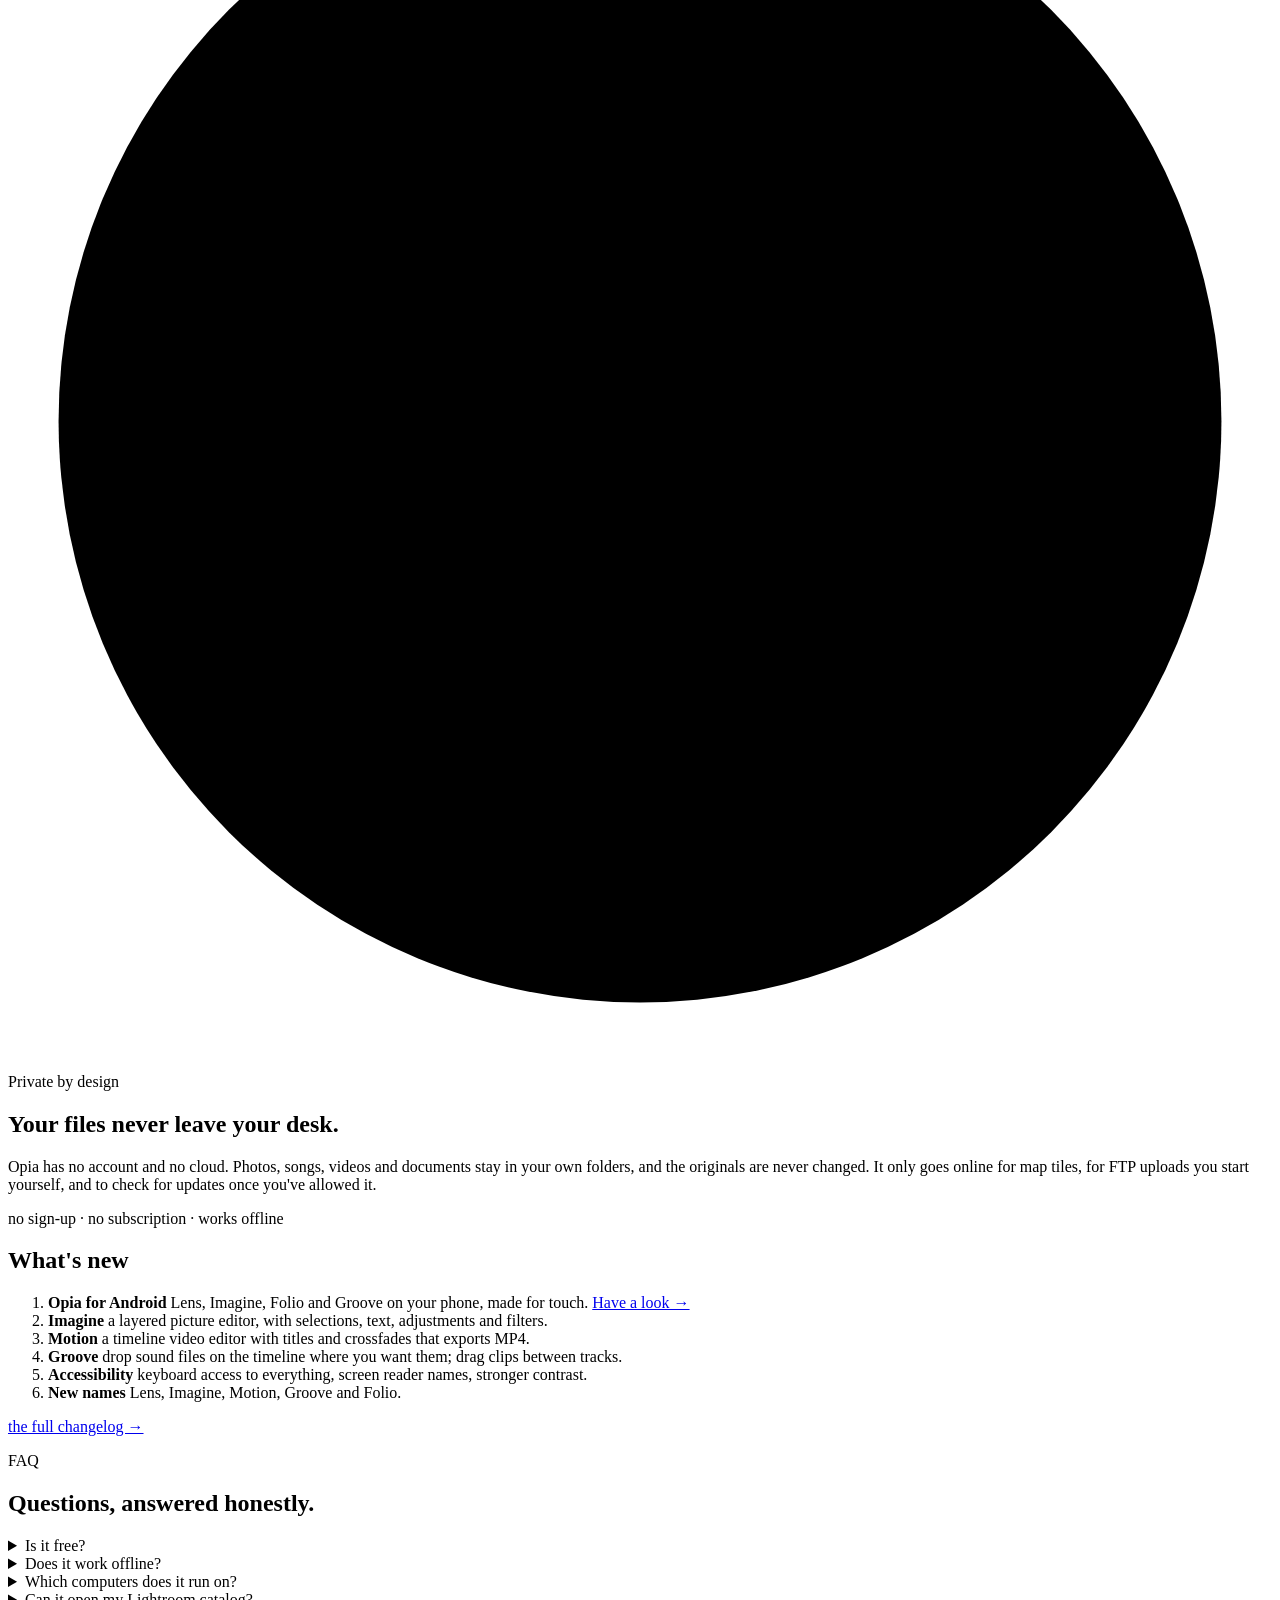
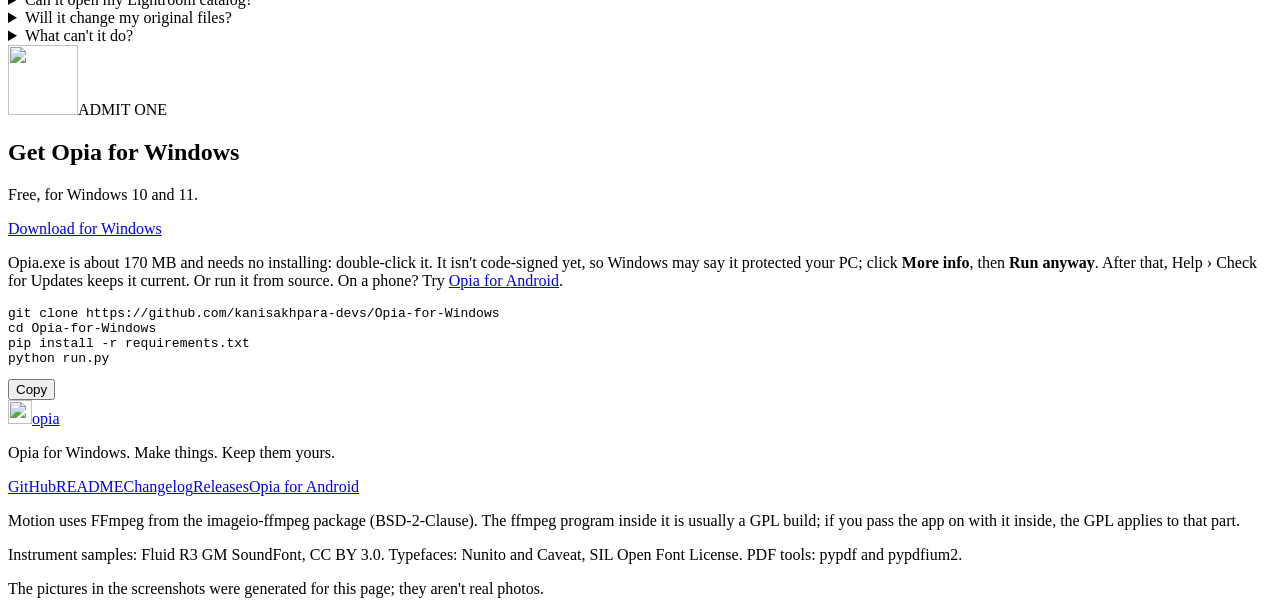
==== commit 3465d720: "Updates: wait for both exe processes before swapping; link Opia.exe The packaged app runs as a launc" ====
--- a/docs/index.html
+++ b/docs/index.html
@@ -211,8 +211,8 @@
       <div class="main">
         <h2 id="h-dl" data-i18n="d.h">Get Opia for Windows</h2>
         <p data-i18n="d.p">Free, for Windows 10 and 11.</p>
-        <a class="pill ink big" href="https://github.com/kanisakhpara-devs/Opia-for-Windows/releases" data-i18n="d.btn">Download for Windows</a>
-        <p class="small" data-i18n="d.note">The ready-to-run app goes on the Releases page. If there isn't one there yet, run it from source. On a phone? Try <a href="https://kanisakhpara-devs.github.io/Opia-for-Android/">Opia for Android</a>.</p>
+        <a class="pill ink big" href="https://github.com/kanisakhpara-devs/Opia-for-Windows/releases/latest/download/Opia.exe" data-i18n="d.btn">Download for Windows</a>
+        <p class="small" data-i18n="d.note">Opia.exe is about 170 MB and needs no installing: double-click it. It isn't code-signed yet, so Windows may say it protected your PC; click <b>More info</b>, then <b>Run anyway</b>. After that, Help › Check for Updates keeps it current. Or run it from source. On a phone? Try <a href="https://kanisakhpara-devs.github.io/Opia-for-Android/">Opia for Android</a>.</p>
         <div class="code"><pre tabindex="0" aria-label="Commands to run Opia from source"><code>git clone https://github.com/kanisakhpara-devs/Opia-for-Windows
 cd Opia-for-Windows
 pip install -r requirements.txt
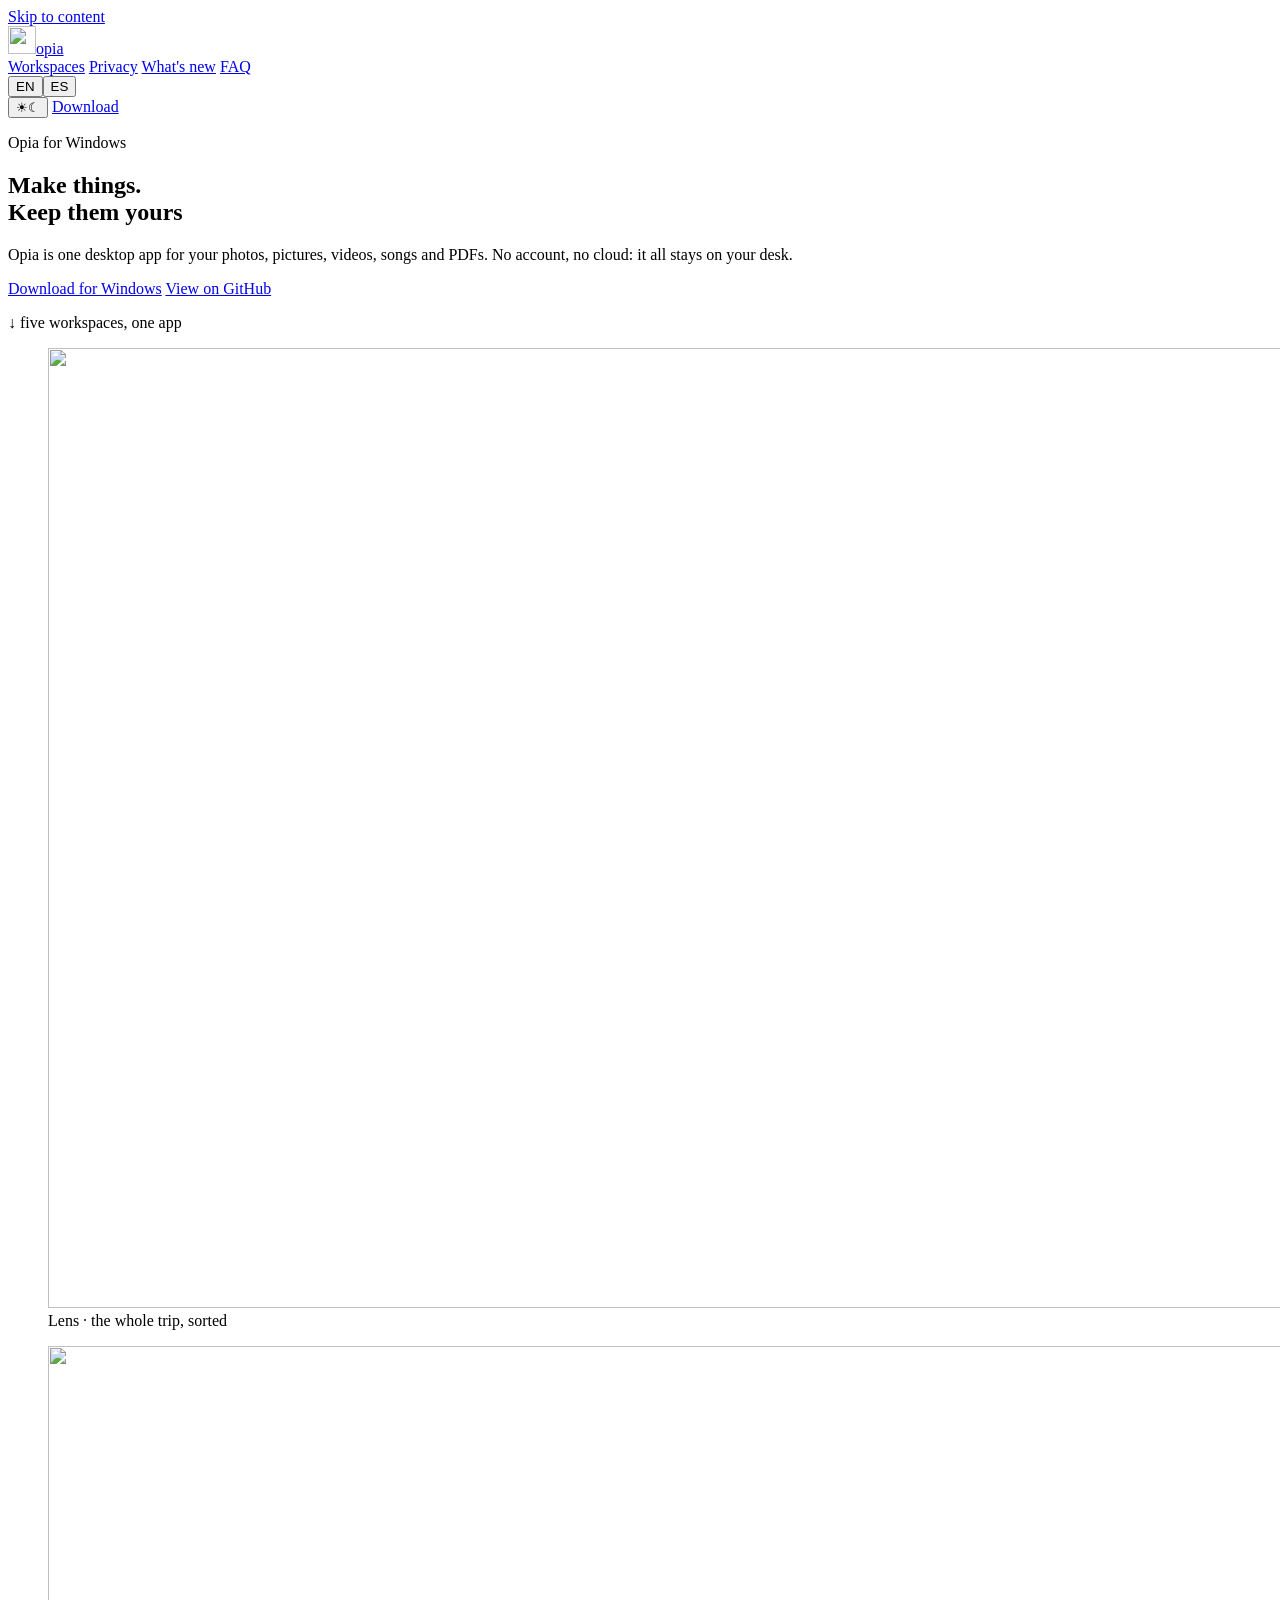
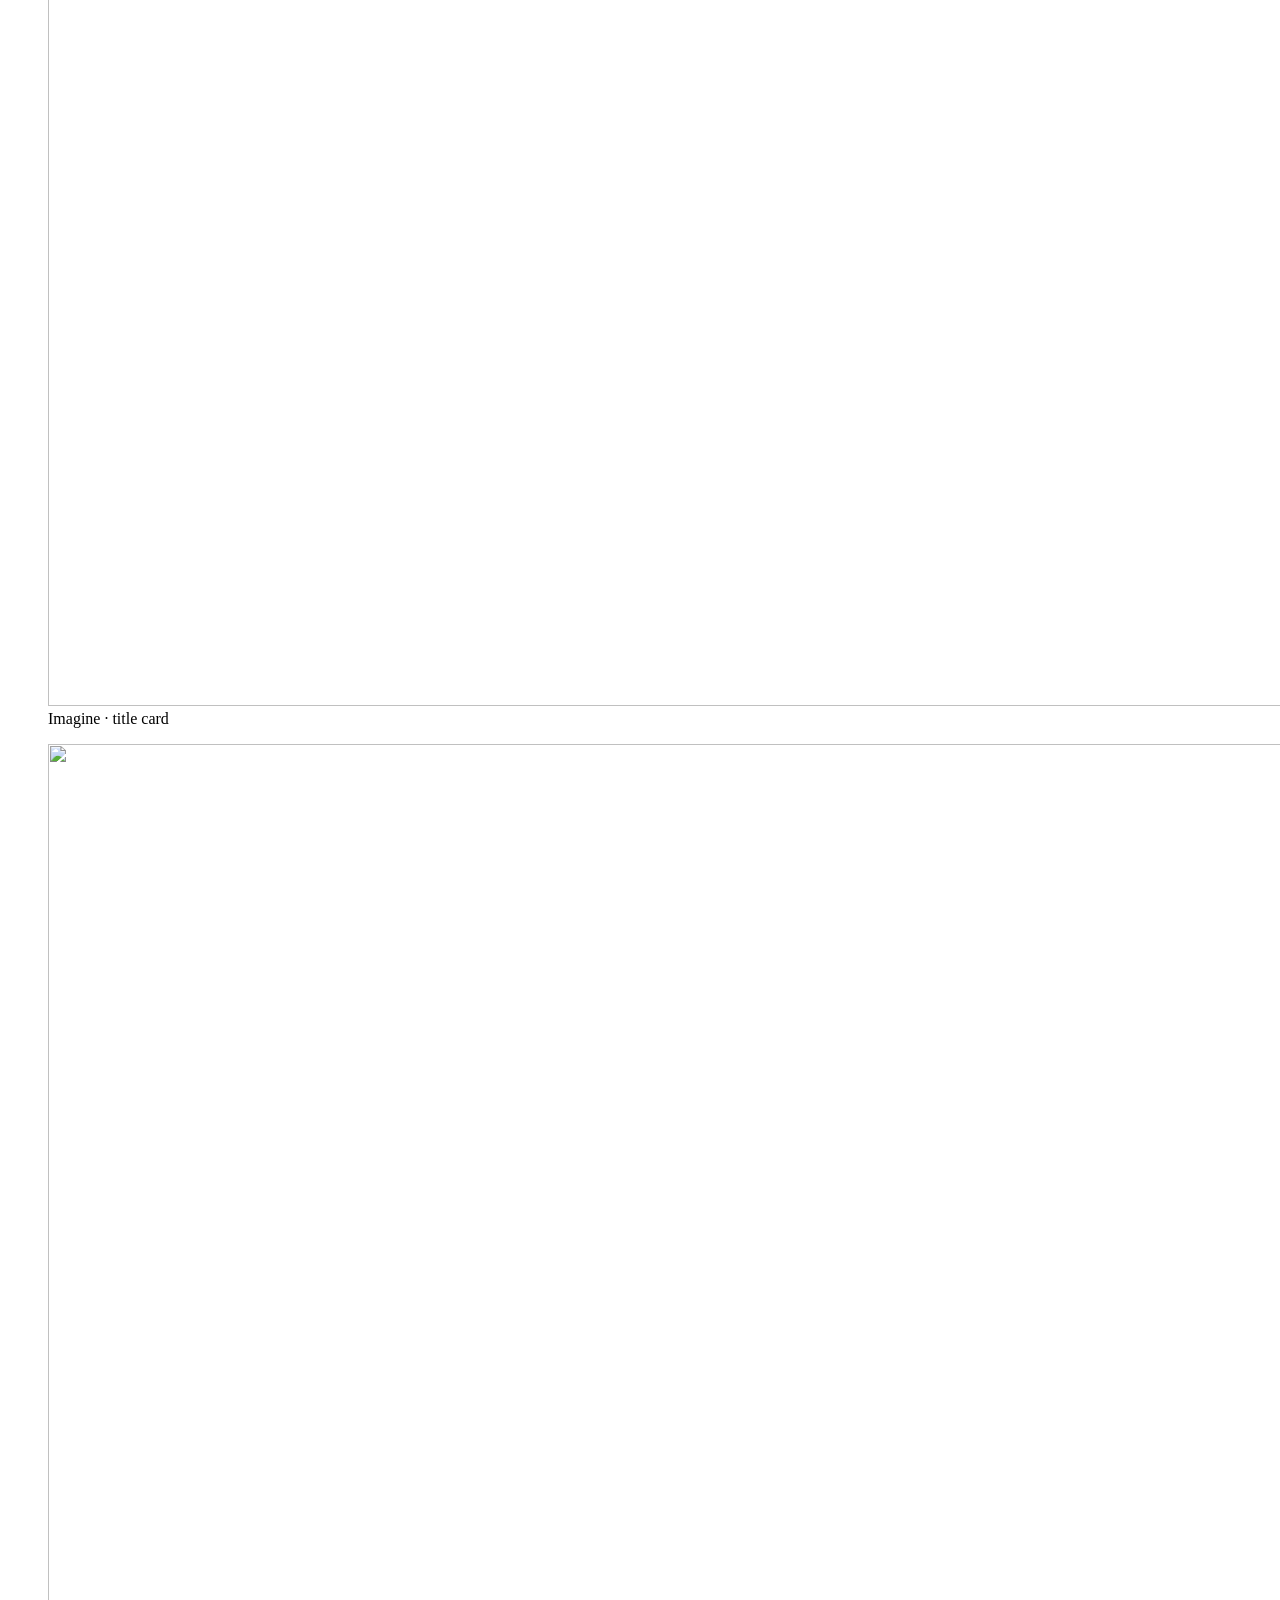
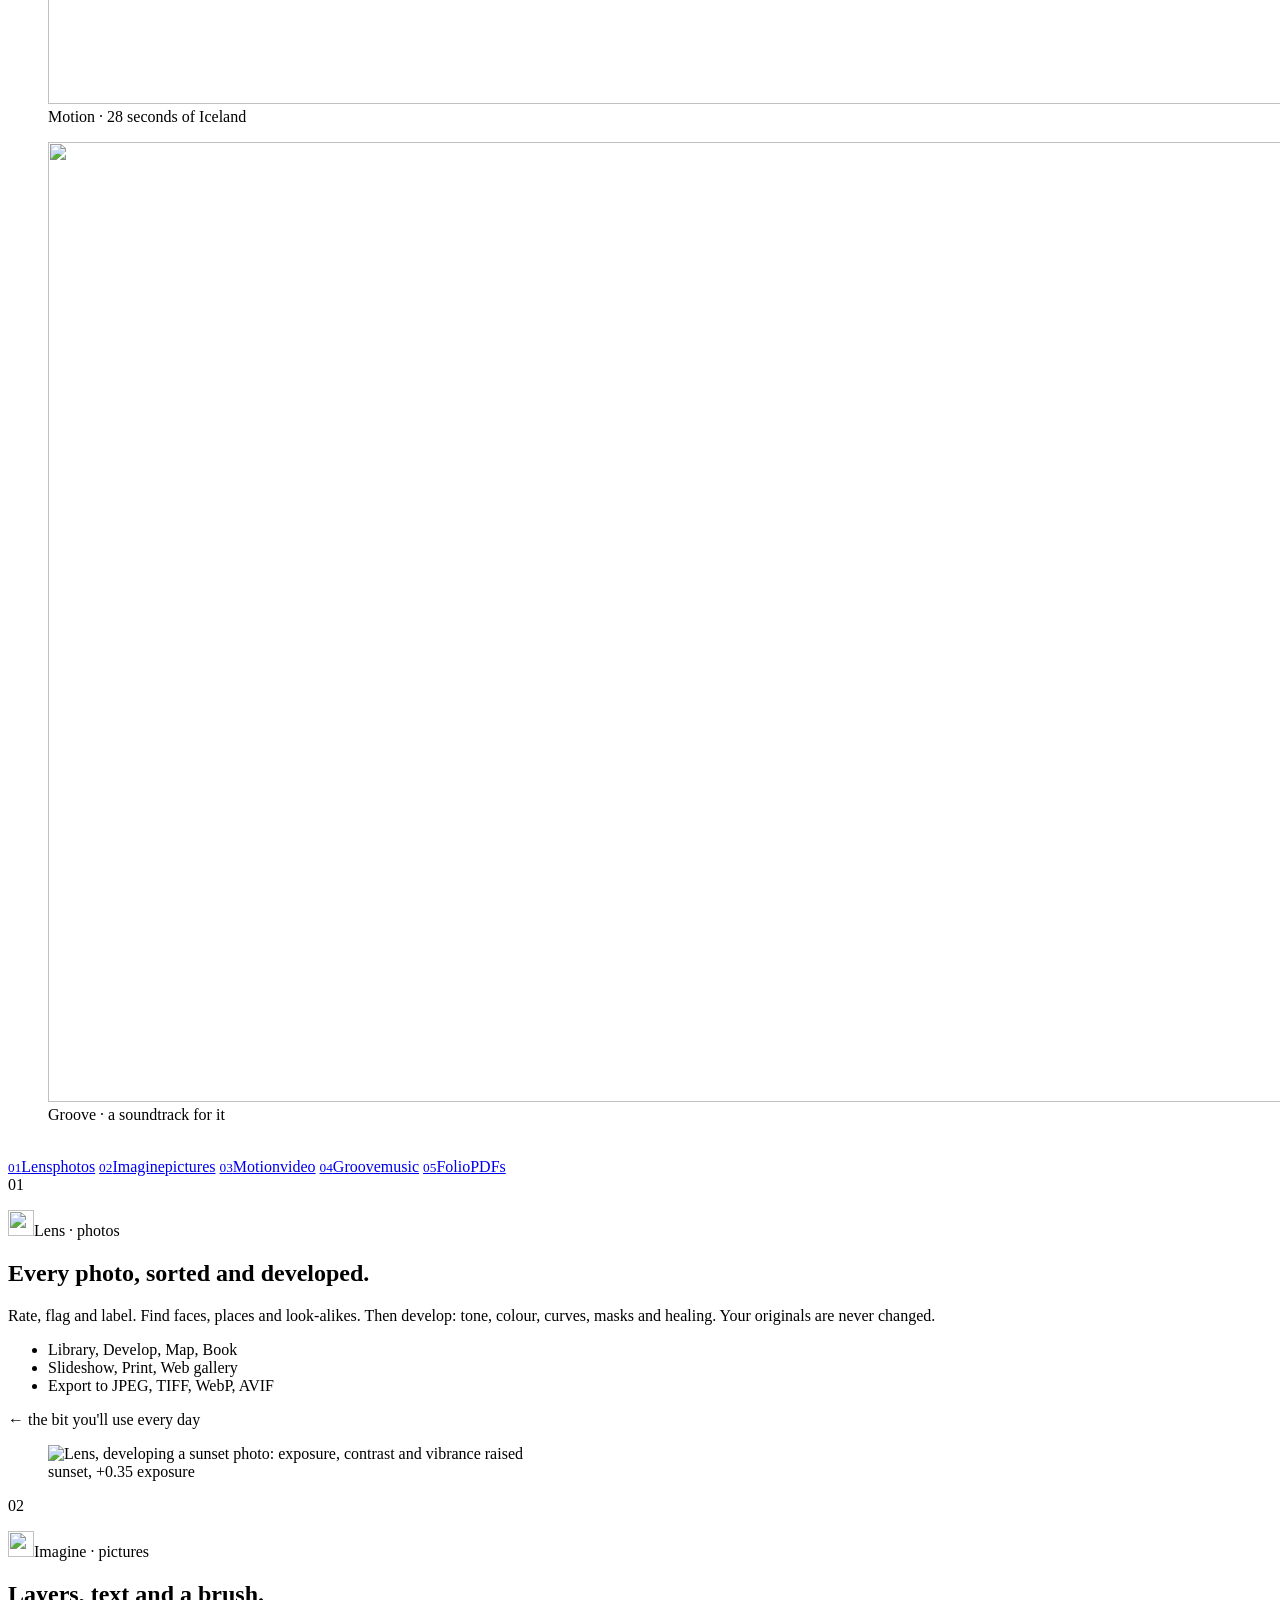
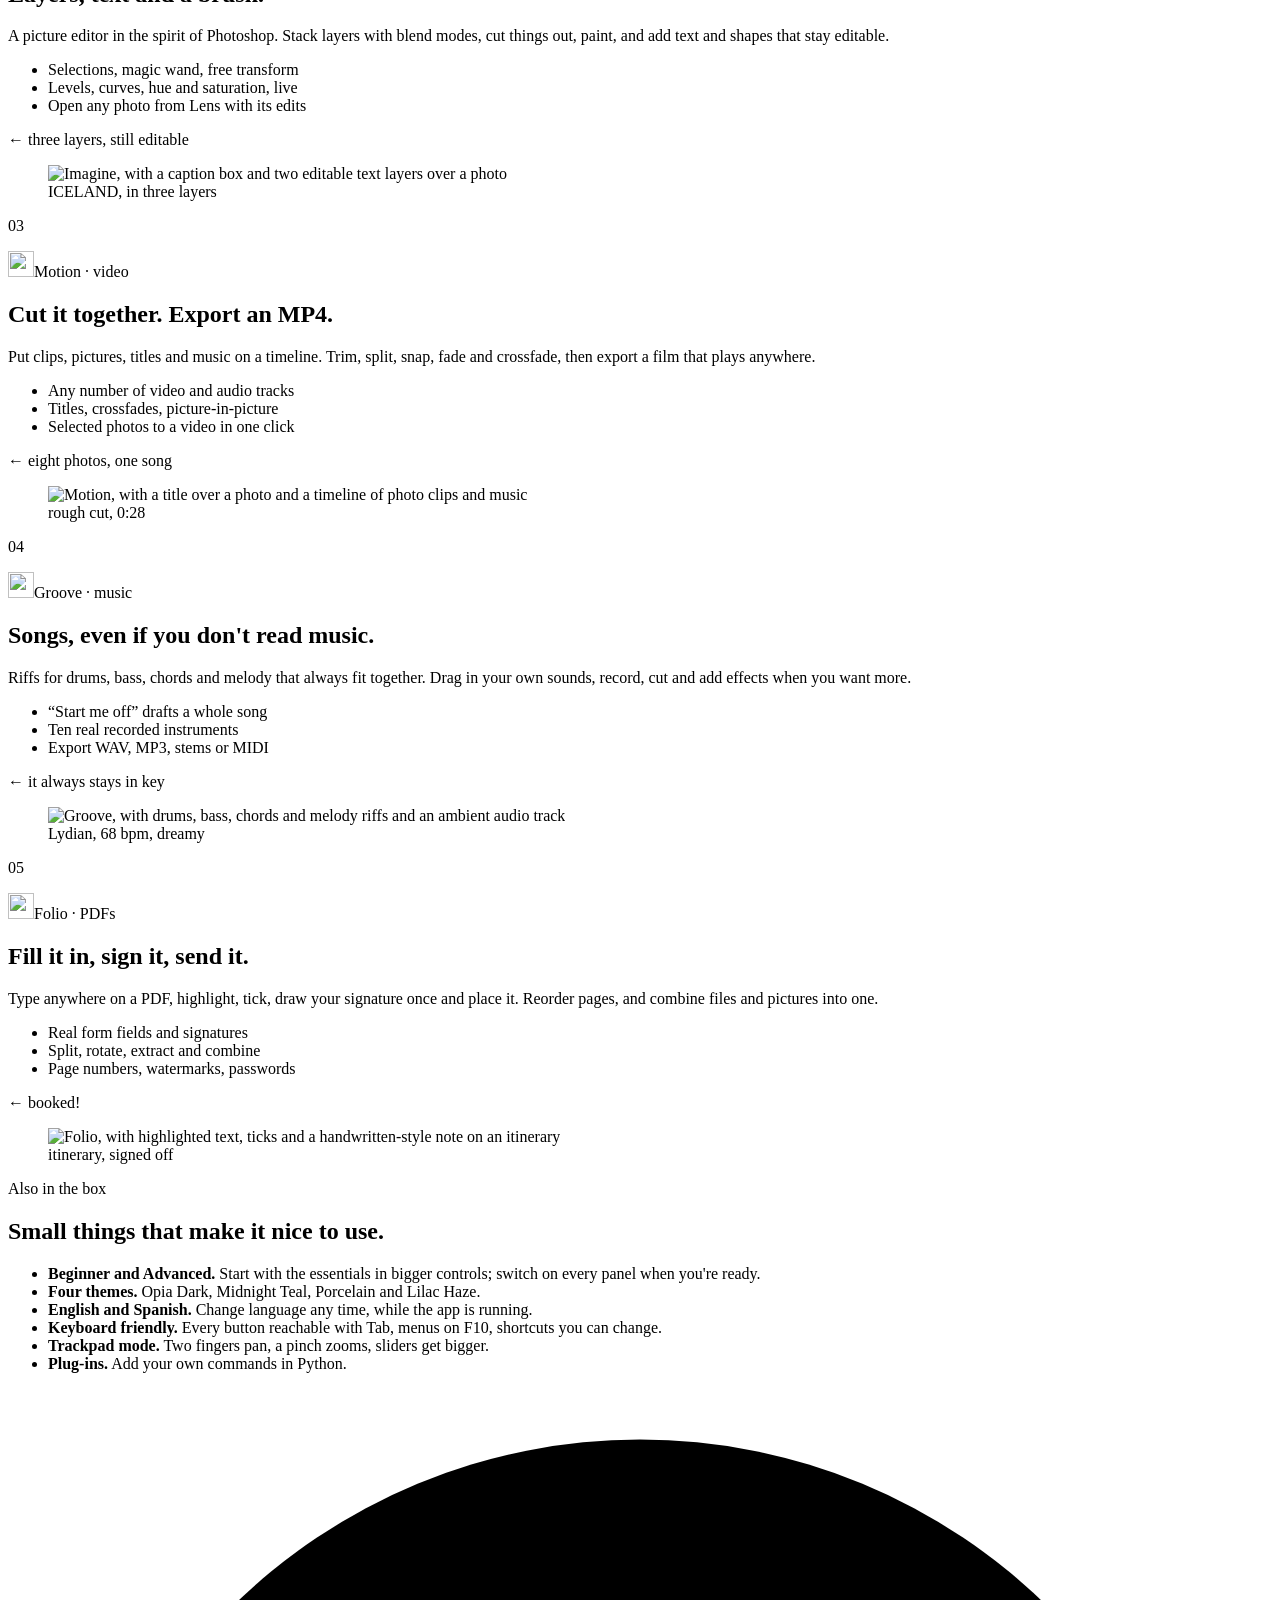
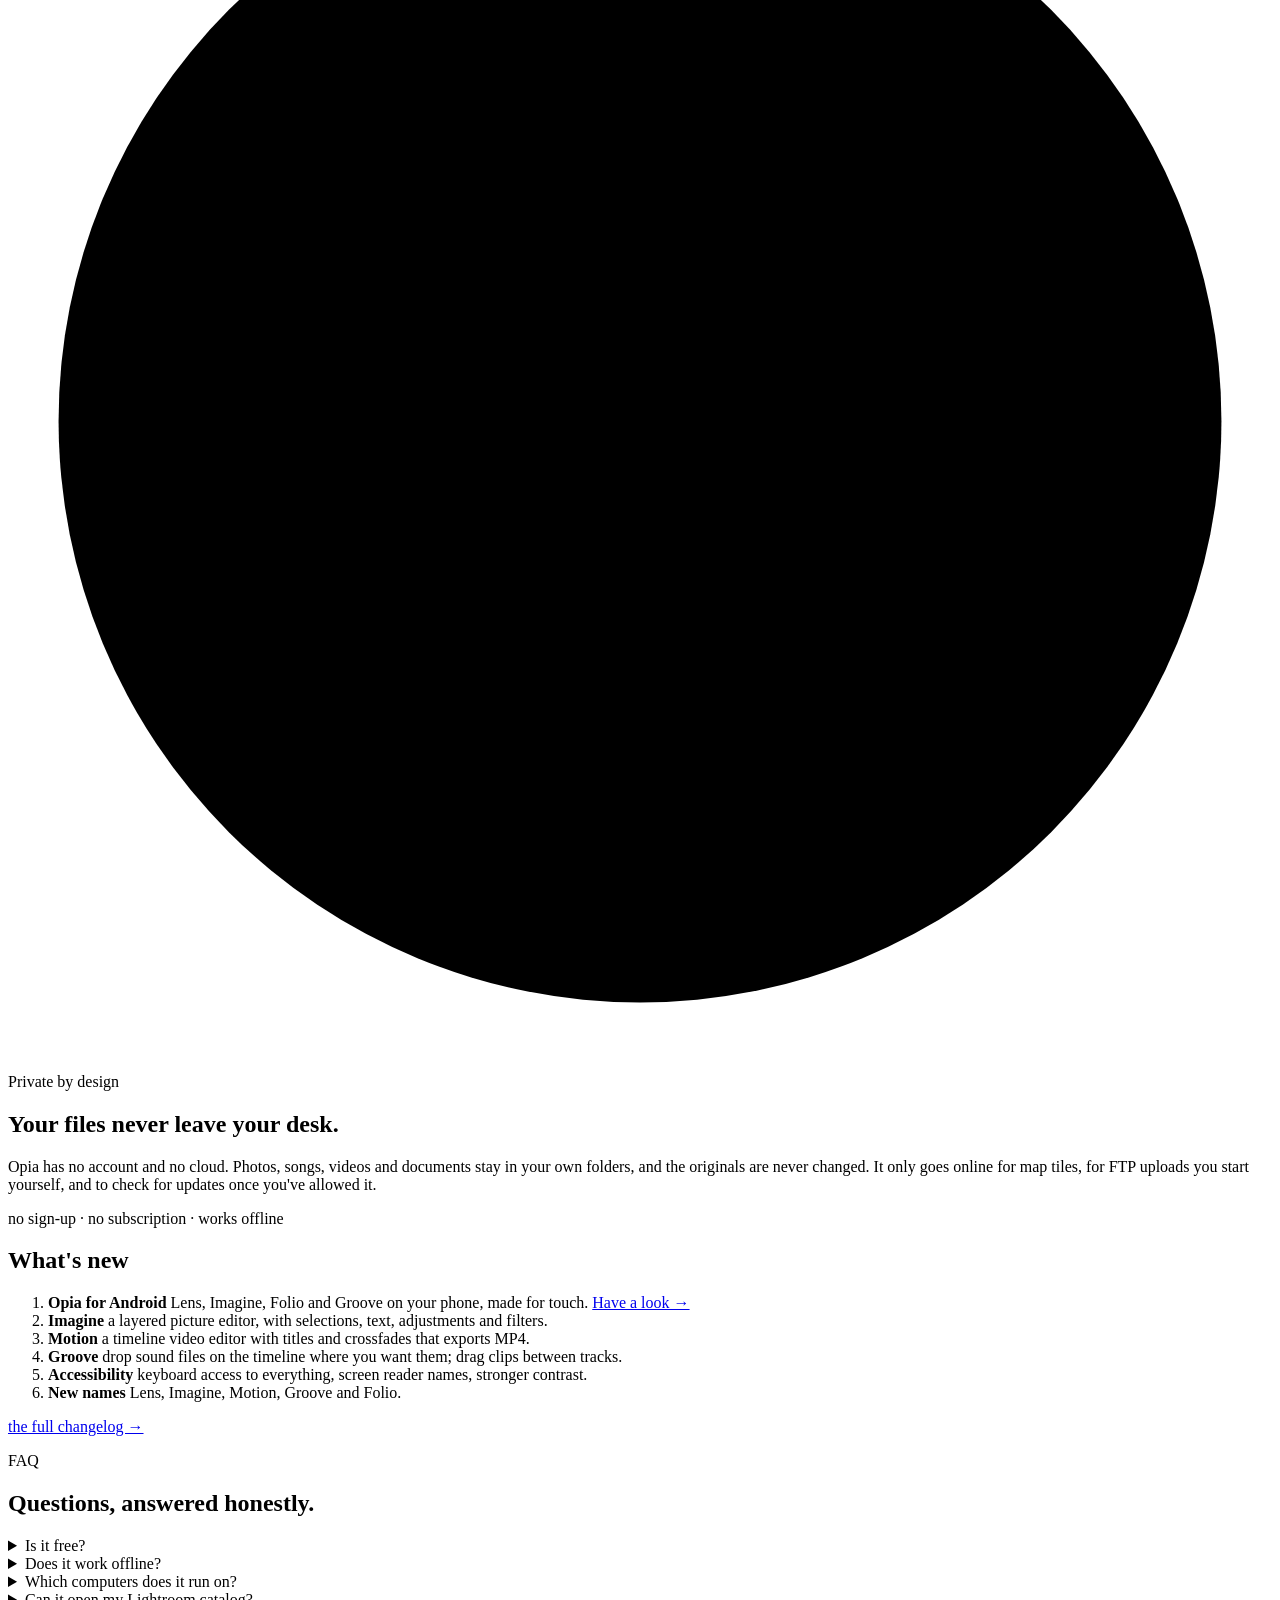
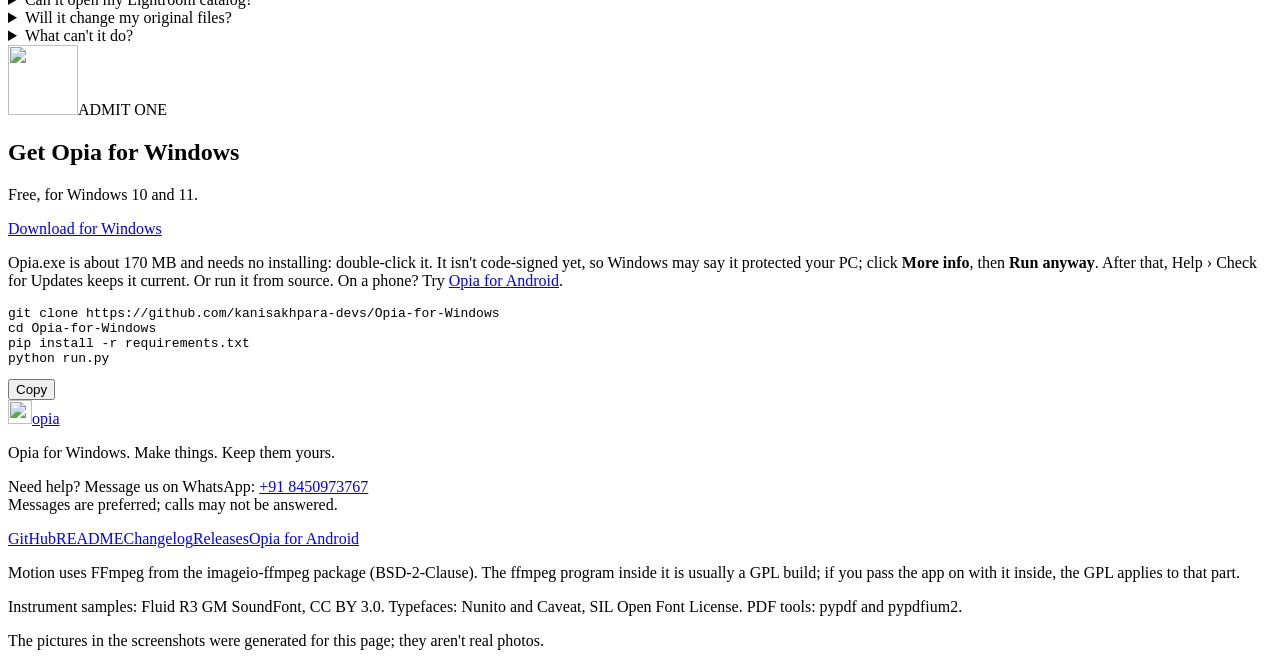
==== commit dc9c9eab: "Add a help number on WhatsApp: Help menu, README and website Co-Authored-By: Claude Opus 5.5 <norepl" ====
--- a/docs/index.html
+++ b/docs/index.html
@@ -224,7 +224,7 @@
 
 <footer class="foot">
   <div class="colophon">
-    <div><a class="brand" href="#top"><img src="assets/opia-icon.svg" alt="" width="24" height="24"><span>opia</span></a><p data-i18n="ft.p">Opia for Windows. Make things. Keep them yours.</p></div>
+    <div><a class="brand" href="#top"><img src="assets/opia-icon.svg" alt="" width="24" height="24"><span>opia</span></a><p data-i18n="ft.p">Opia for Windows. Make things. Keep them yours.</p><p class="help"><span data-i18n="ft.help">Need help? Message us on WhatsApp:</span> <a href="https://wa.me/918450973767" style="white-space:nowrap">+91 8450973767</a><br><span data-i18n="ft.help2">Messages are preferred; calls may not be answered.</span></p></div>
     <div class="flinks"><a href="https://github.com/kanisakhpara-devs/Opia-for-Windows">GitHub</a><a href="https://github.com/kanisakhpara-devs/Opia-for-Windows#readme">README</a><a href="https://github.com/kanisakhpara-devs/Opia-for-Windows/blob/main/CHANGELOG.md" data-i18n="ft.changelog">Changelog</a><a href="https://github.com/kanisakhpara-devs/Opia-for-Windows/releases" data-i18n="ft.releases">Releases</a><a href="https://kanisakhpara-devs.github.io/Opia-for-Android/">Opia for Android</a></div>
     <div class="credits">
       <p data-i18n="ft.c1">Motion uses FFmpeg from the imageio-ffmpeg package (BSD-2-Clause). The ffmpeg program inside it is usually a GPL build; if you pass the app on with it inside, the GPL applies to that part.</p>
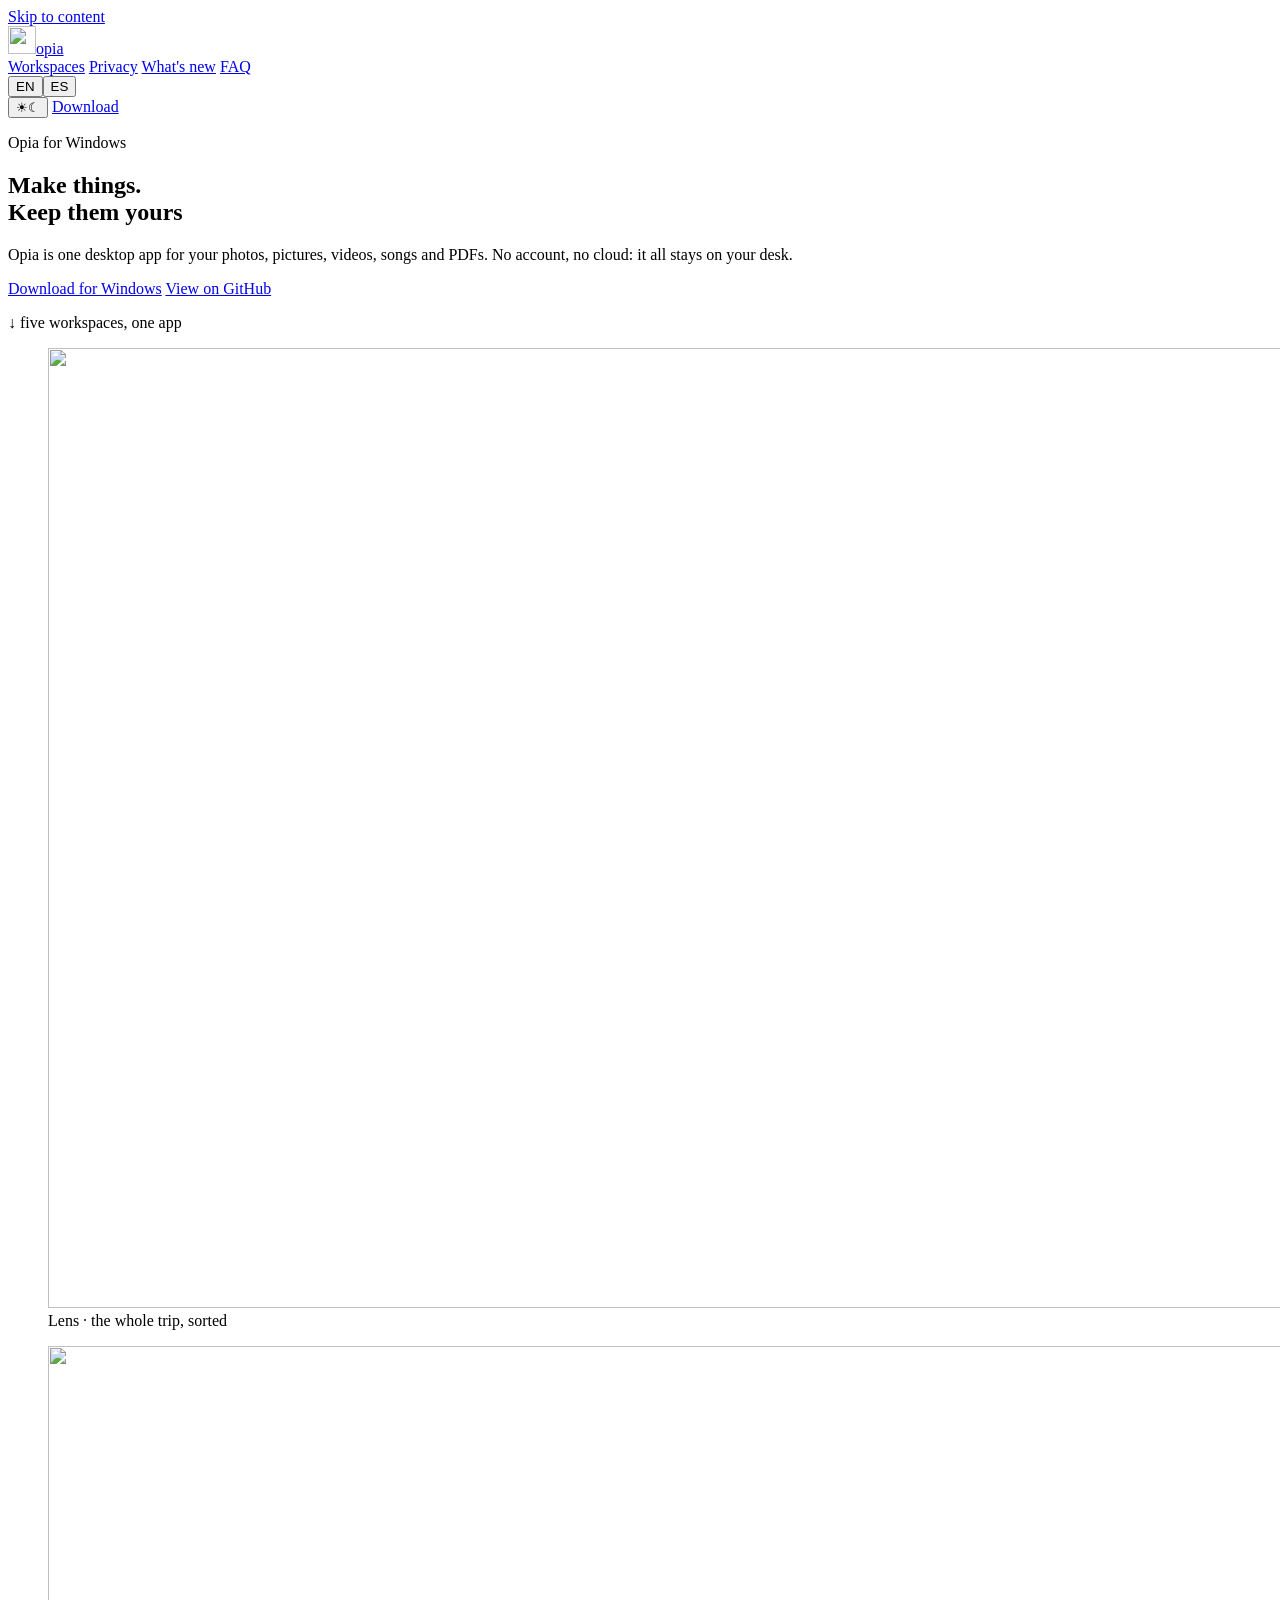
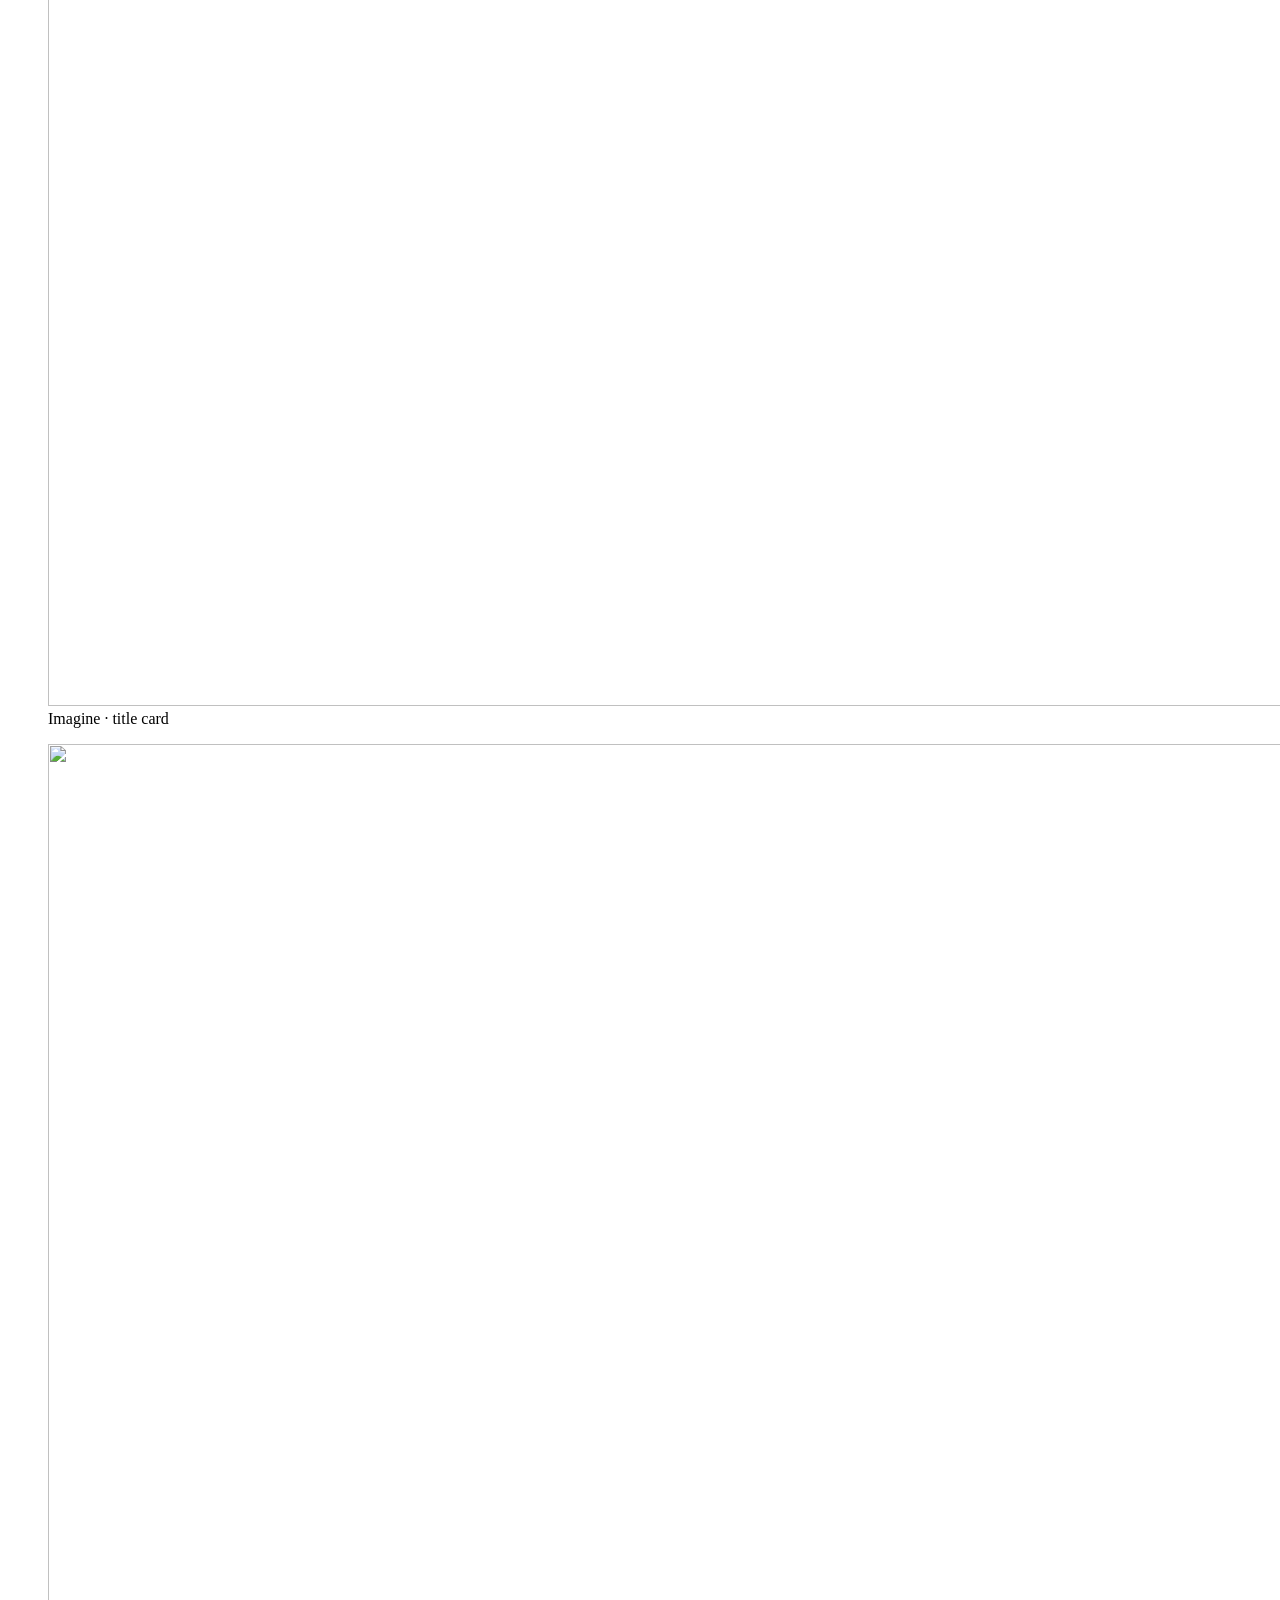
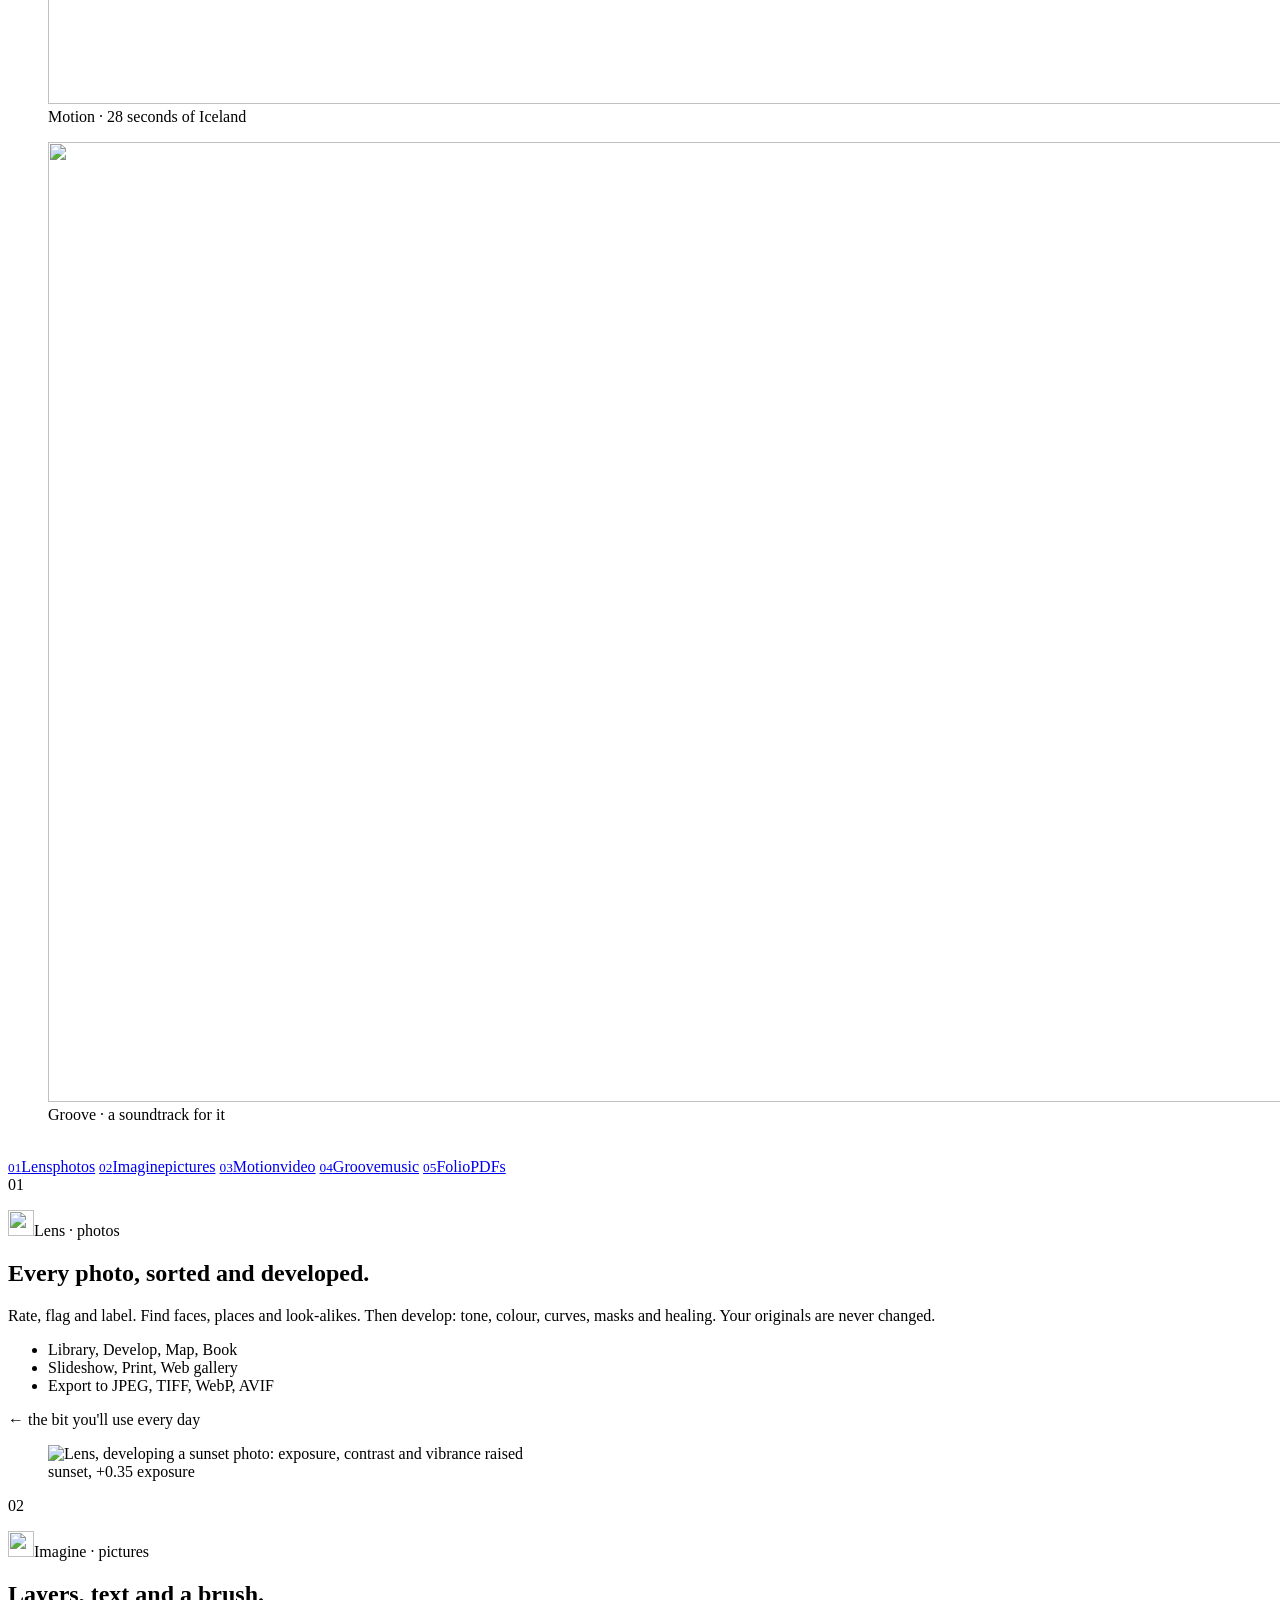
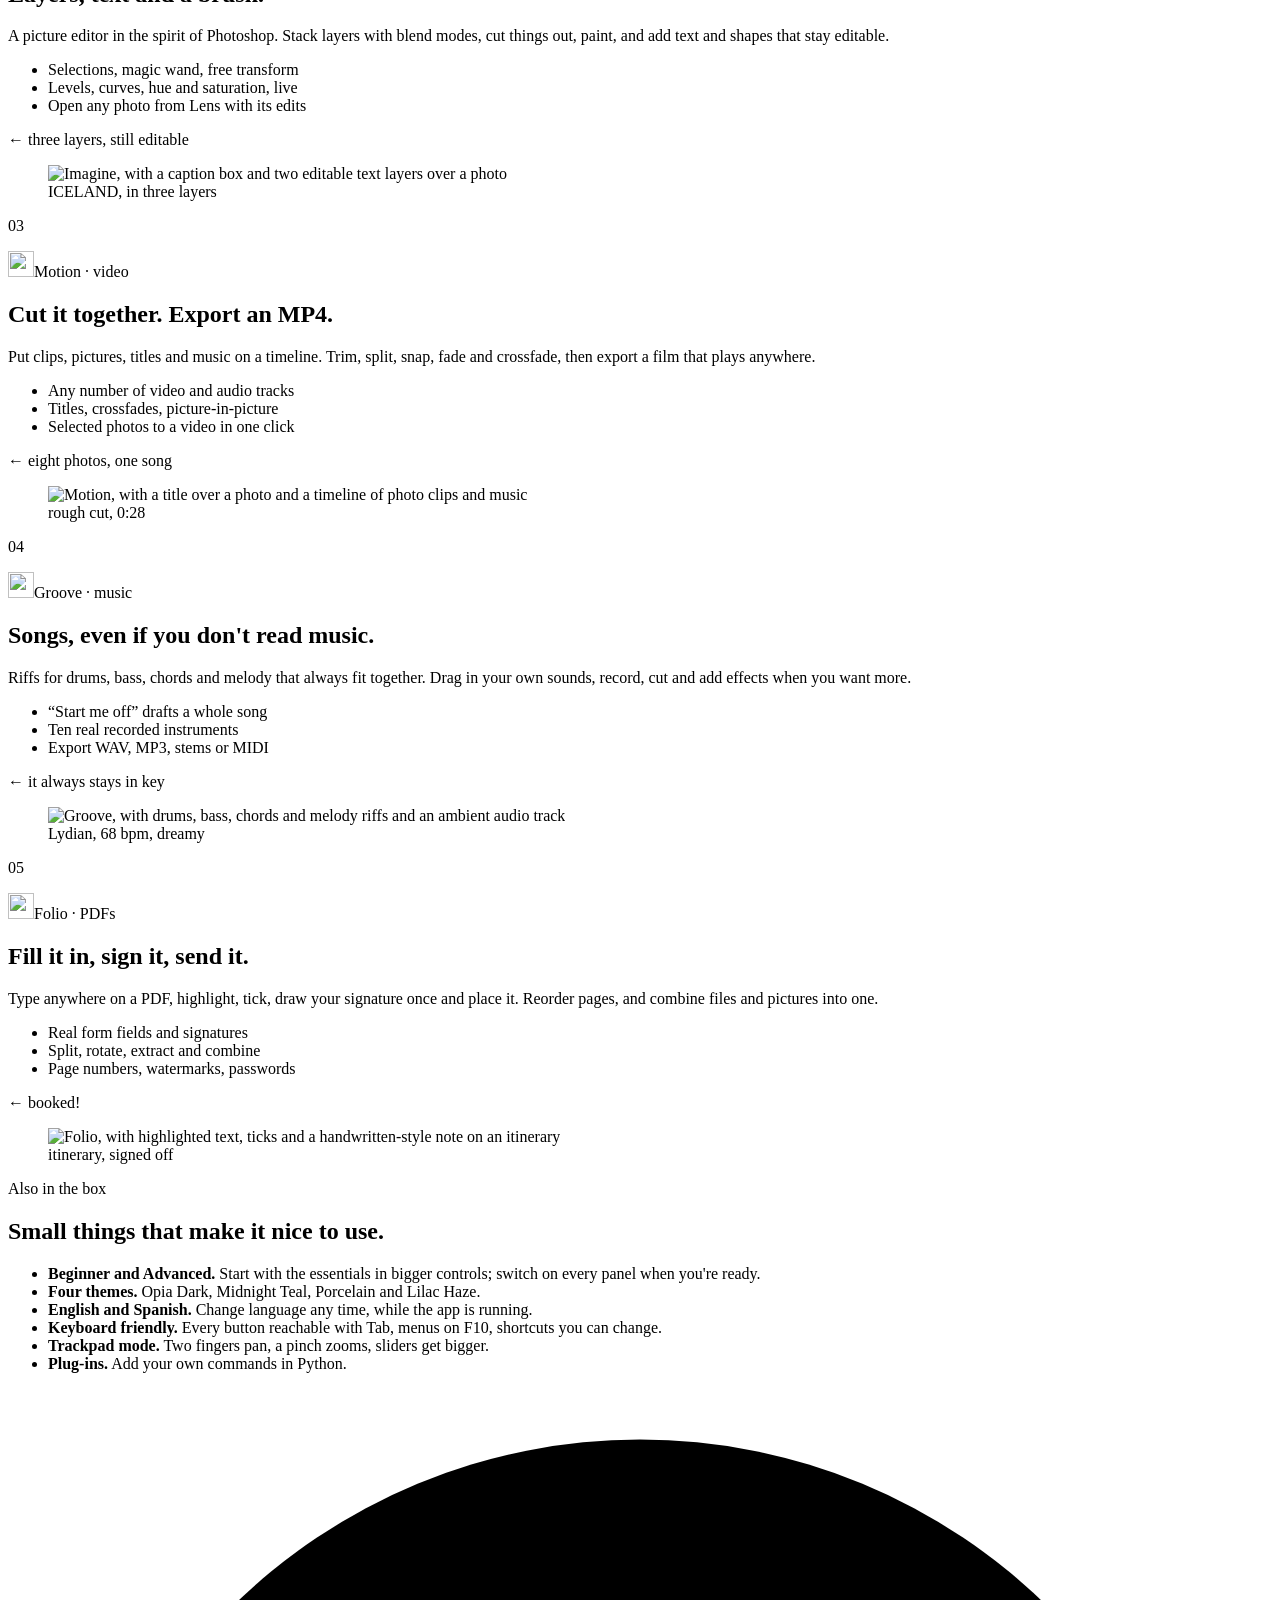
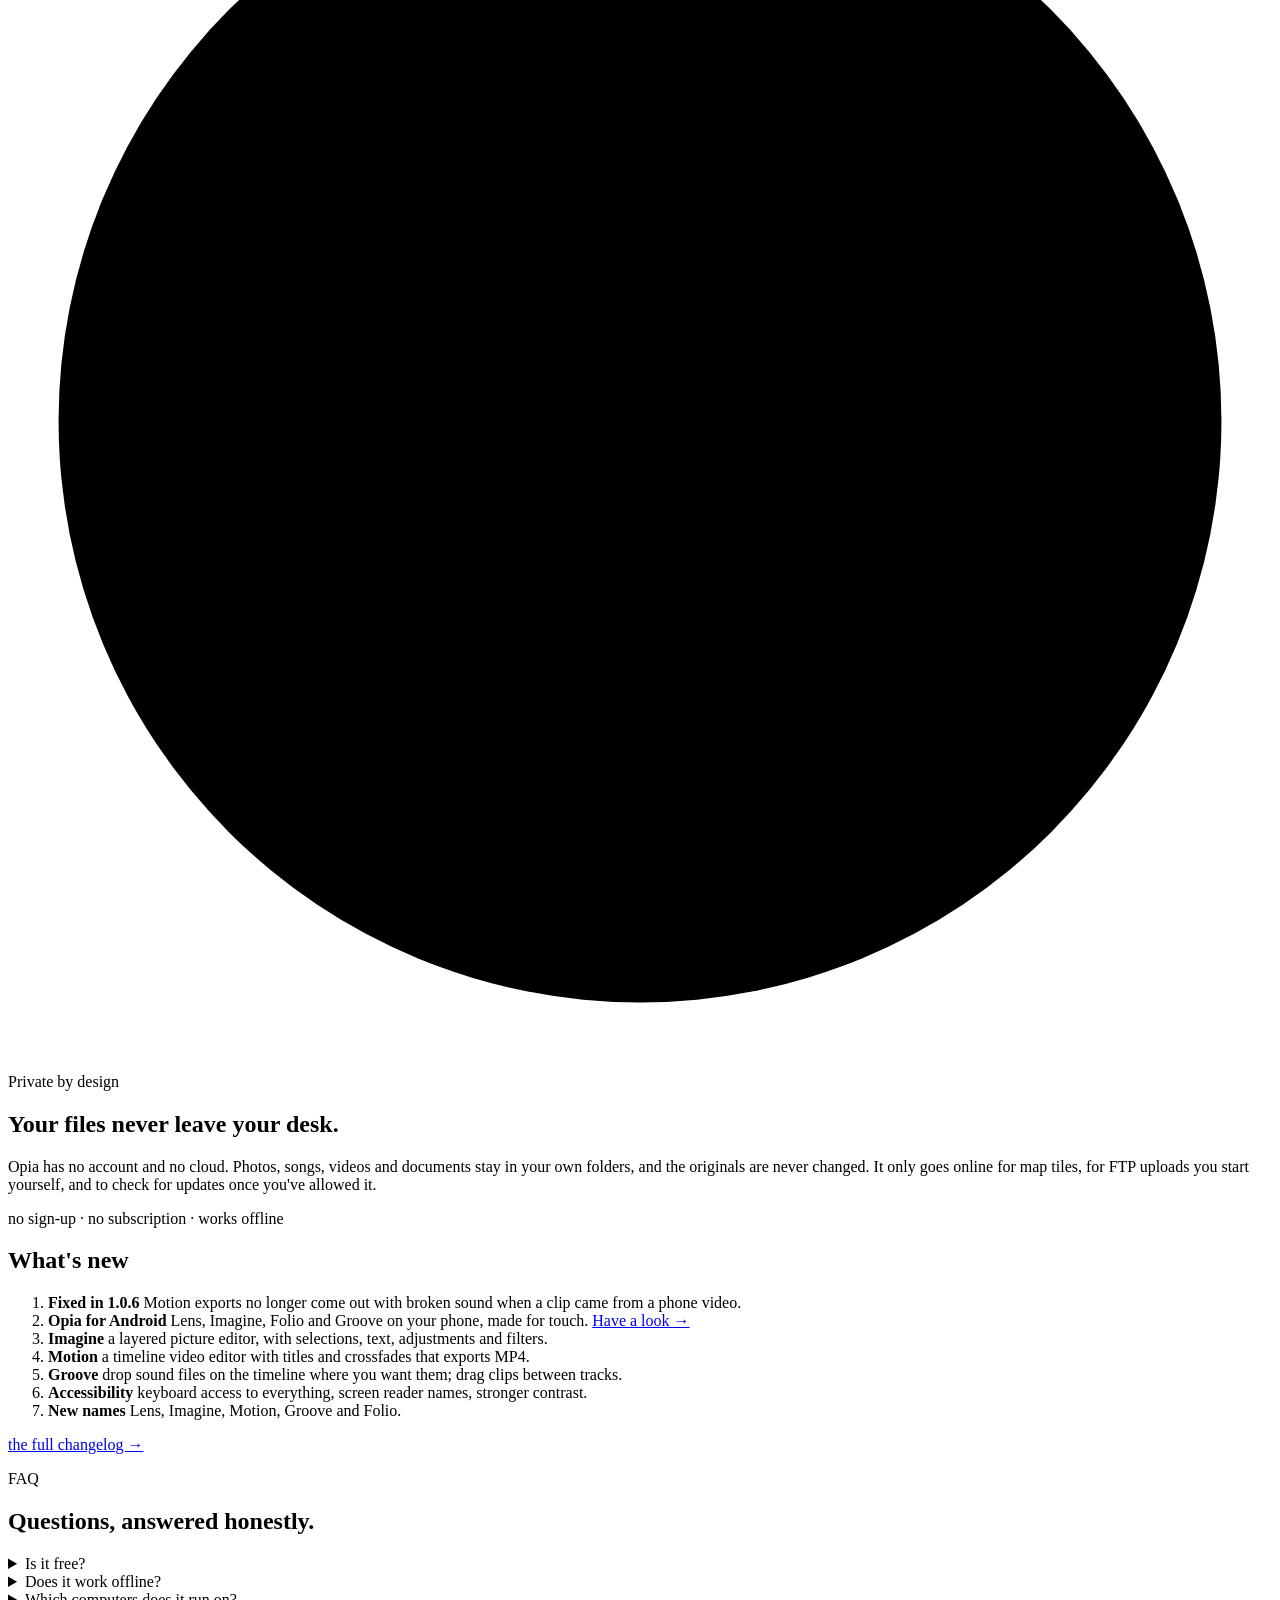
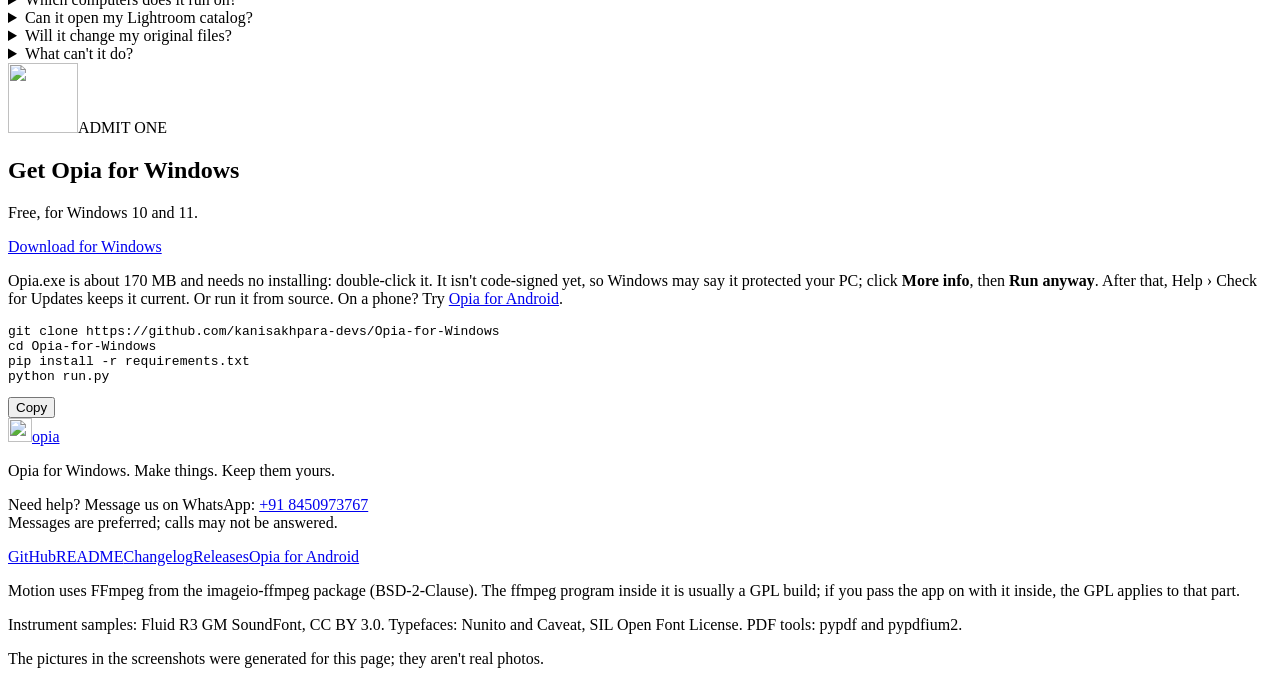
==== commit 30a3b73e: "Motion export: fix broken sound when a clip comes from a phone video ffmpeg's adelay could hand out " ====
--- a/docs/index.html
+++ b/docs/index.html
@@ -179,6 +179,7 @@
       <span class="pin" aria-hidden="true"></span>
       <h2 id="h-new" class="hand" data-i18n="n.h">What's new</h2>
       <ol>
+        <li><b data-i18n="n7.t">Fixed in 1.0.6</b> <span data-i18n="n7">Motion exports no longer come out with broken sound when a clip came from a phone video.</span></li>
         <li><b>Opia for Android</b> <span data-i18n="n6">Lens, Imagine, Folio and Groove on your phone, made for touch. <a href="https://kanisakhpara-devs.github.io/Opia-for-Android/">Have a look →</a></span></li>
         <li><b>Imagine</b> <span data-i18n="n1">a layered picture editor, with selections, text, adjustments and filters.</span></li>
         <li><b>Motion</b> <span data-i18n="n2">a timeline video editor with titles and crossfades that exports MP4.</span></li>
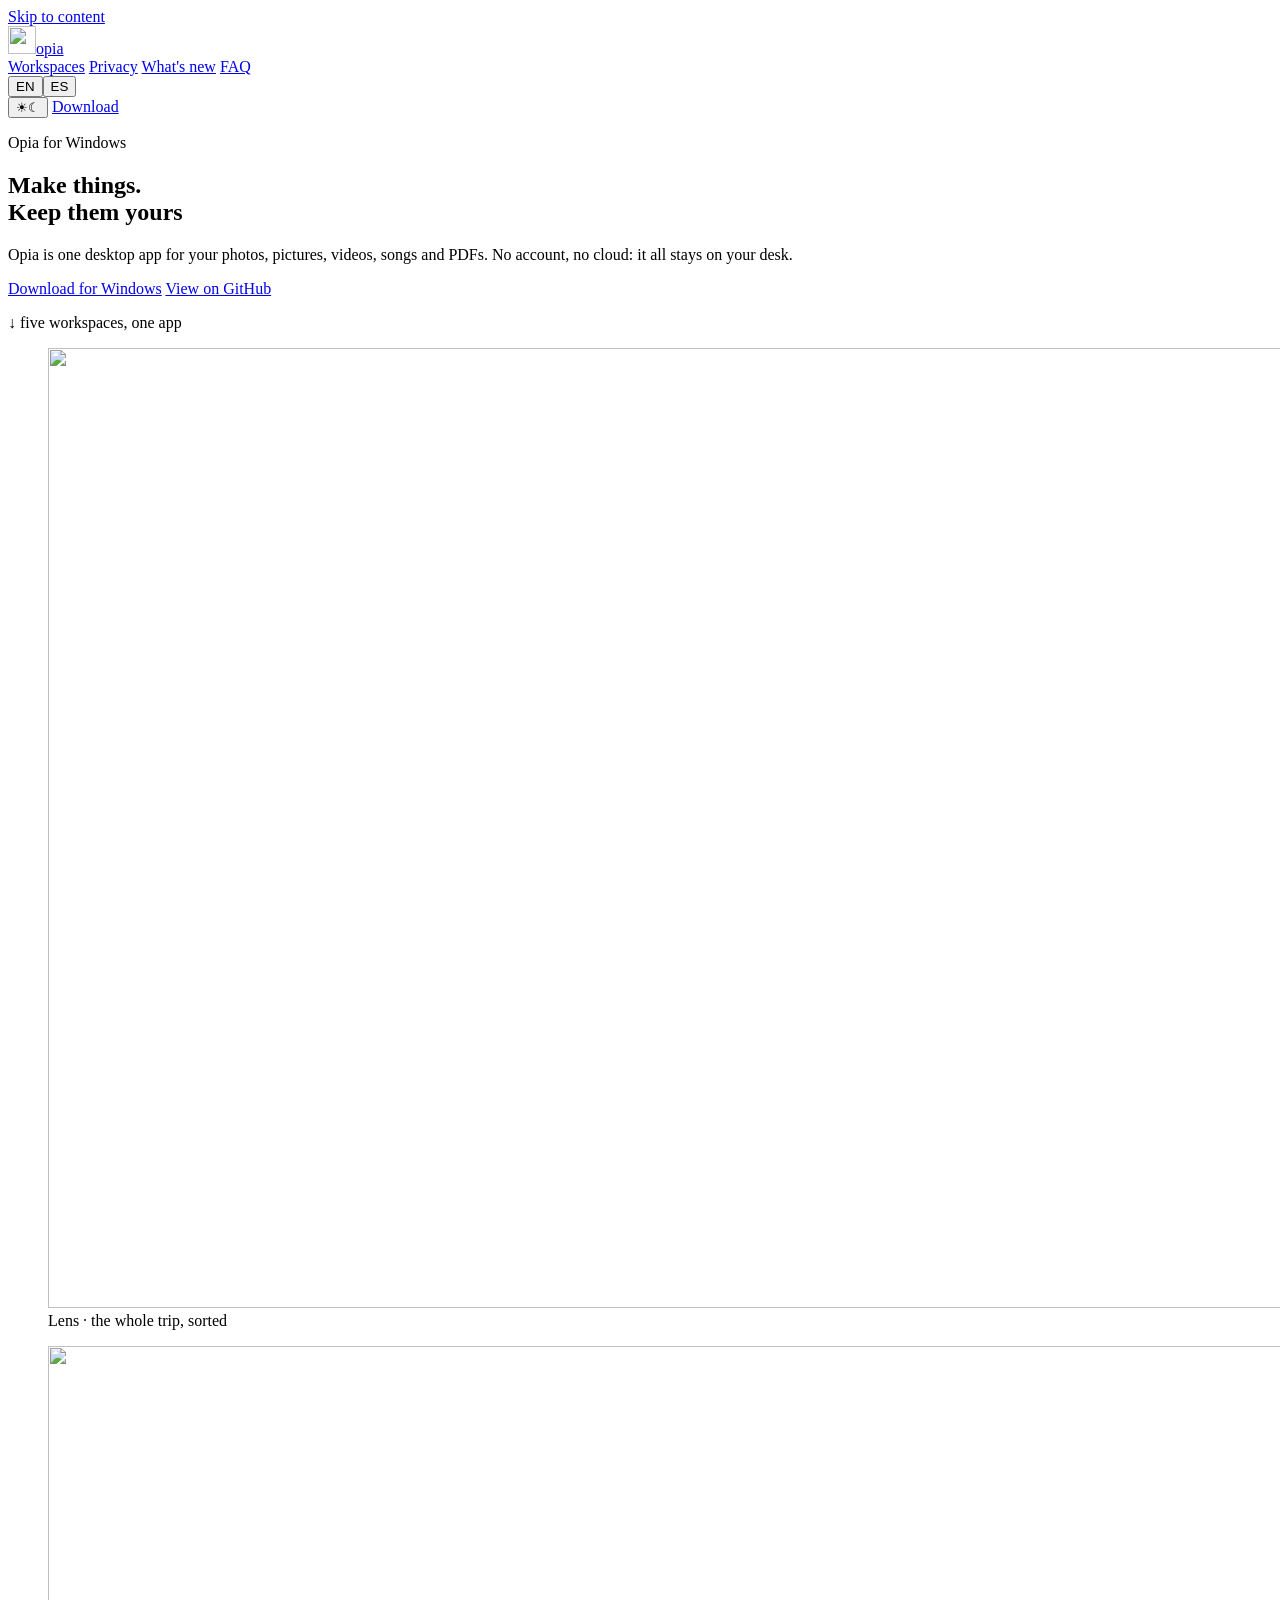
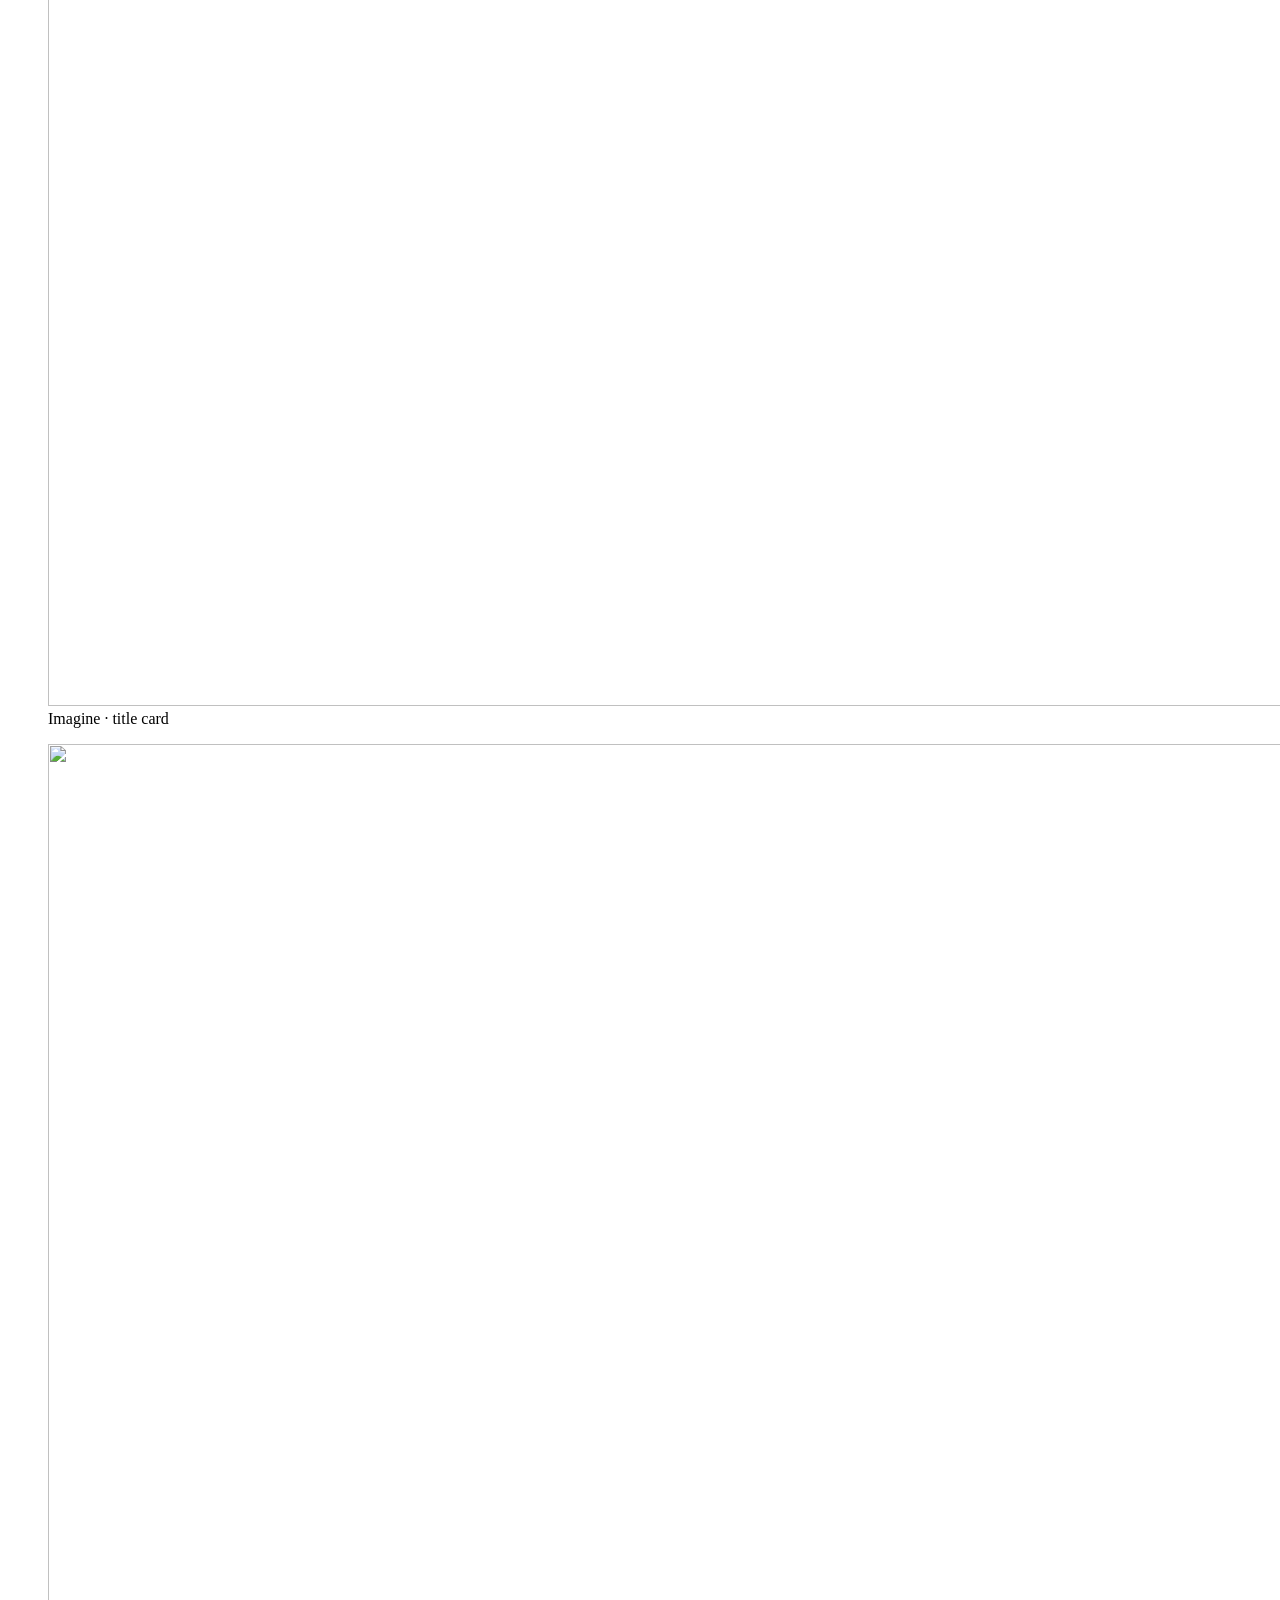
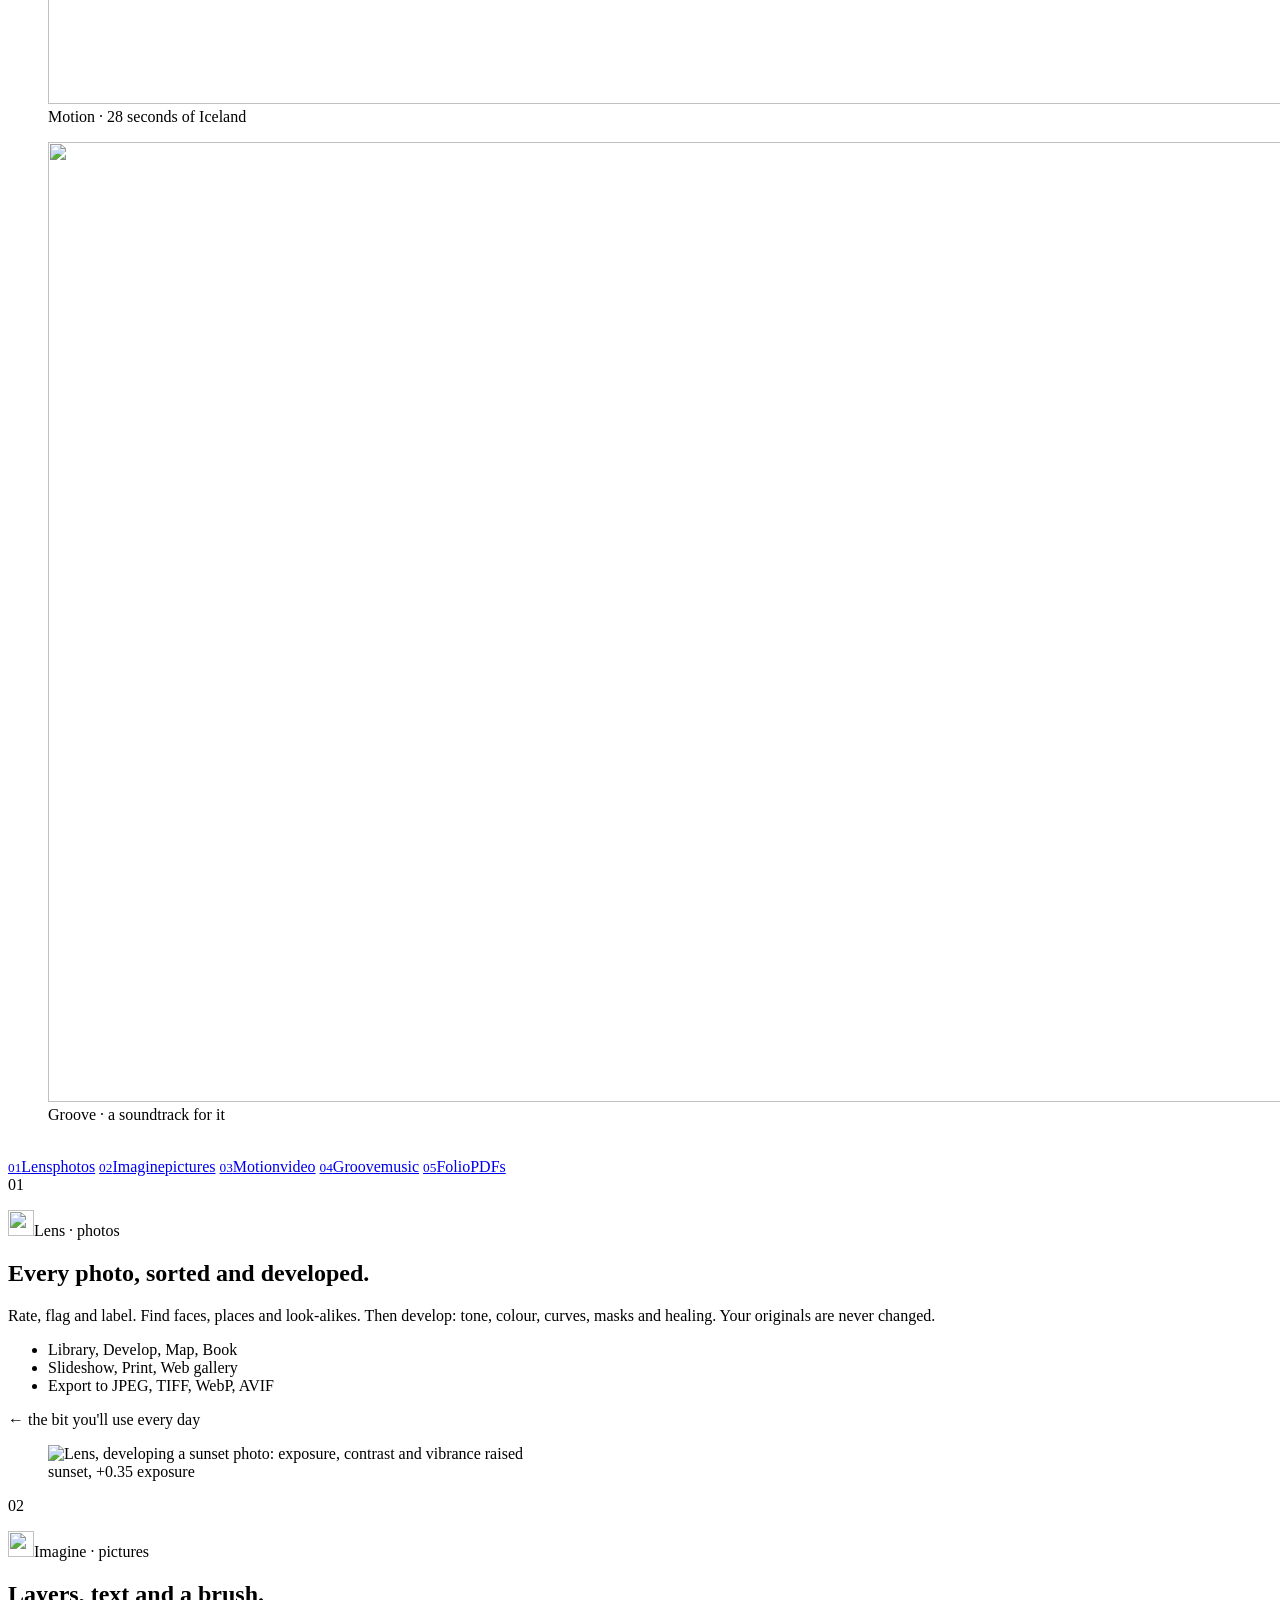
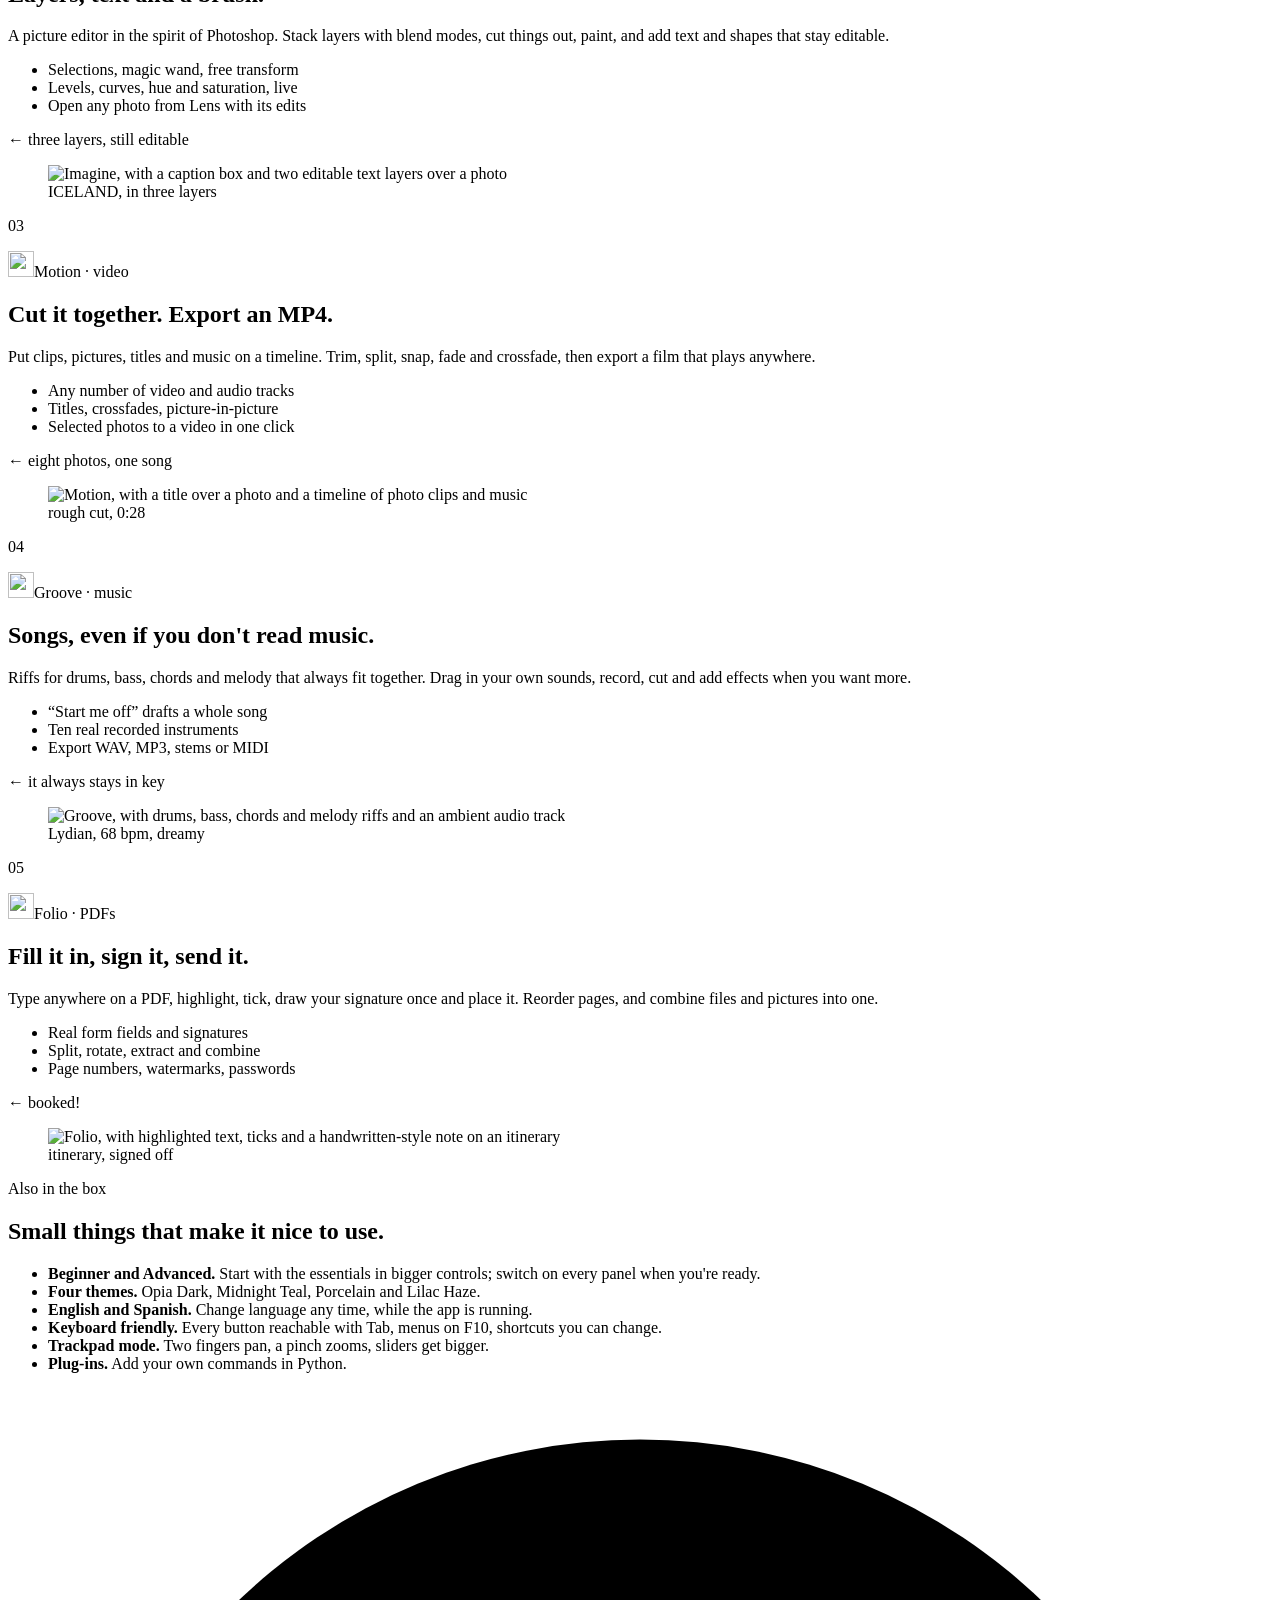
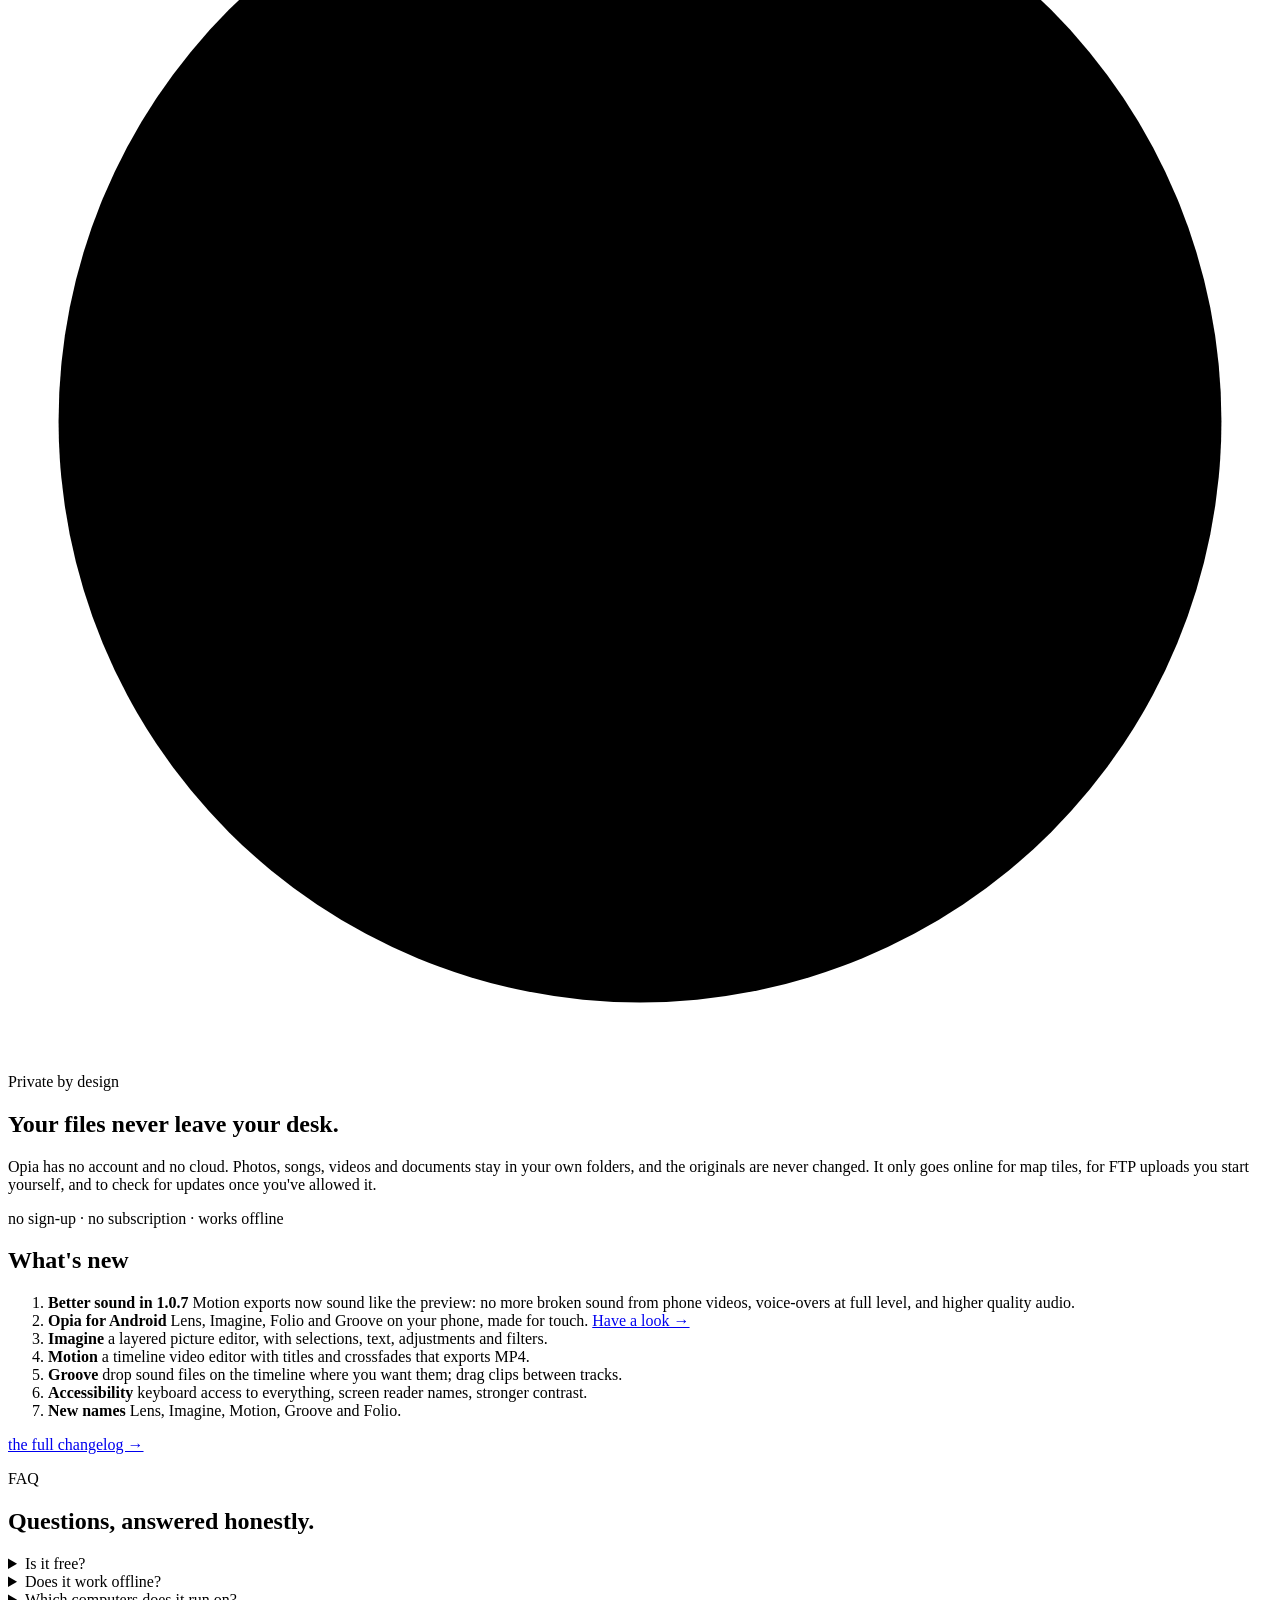
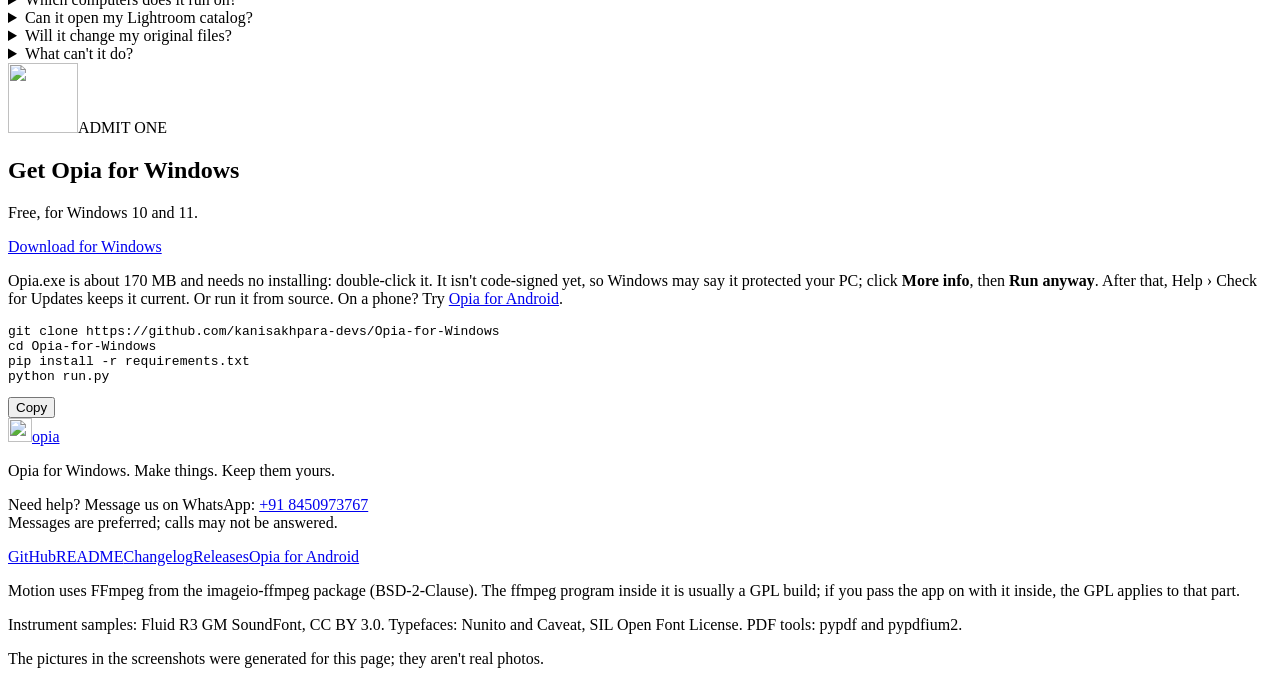
==== commit 2ea79413: "Motion export: mono at full level and 320k sound, as the preview plays it Mono sources (voice-overs)" ====
--- a/docs/index.html
+++ b/docs/index.html
@@ -179,7 +179,7 @@
       <span class="pin" aria-hidden="true"></span>
       <h2 id="h-new" class="hand" data-i18n="n.h">What's new</h2>
       <ol>
-        <li><b data-i18n="n7.t">Fixed in 1.0.6</b> <span data-i18n="n7">Motion exports no longer come out with broken sound when a clip came from a phone video.</span></li>
+        <li><b data-i18n="n7.t">Better sound in 1.0.7</b> <span data-i18n="n7">Motion exports now sound like the preview: no more broken sound from phone videos, voice-overs at full level, and higher quality audio.</span></li>
         <li><b>Opia for Android</b> <span data-i18n="n6">Lens, Imagine, Folio and Groove on your phone, made for touch. <a href="https://kanisakhpara-devs.github.io/Opia-for-Android/">Have a look →</a></span></li>
         <li><b>Imagine</b> <span data-i18n="n1">a layered picture editor, with selections, text, adjustments and filters.</span></li>
         <li><b>Motion</b> <span data-i18n="n2">a timeline video editor with titles and crossfades that exports MP4.</span></li>
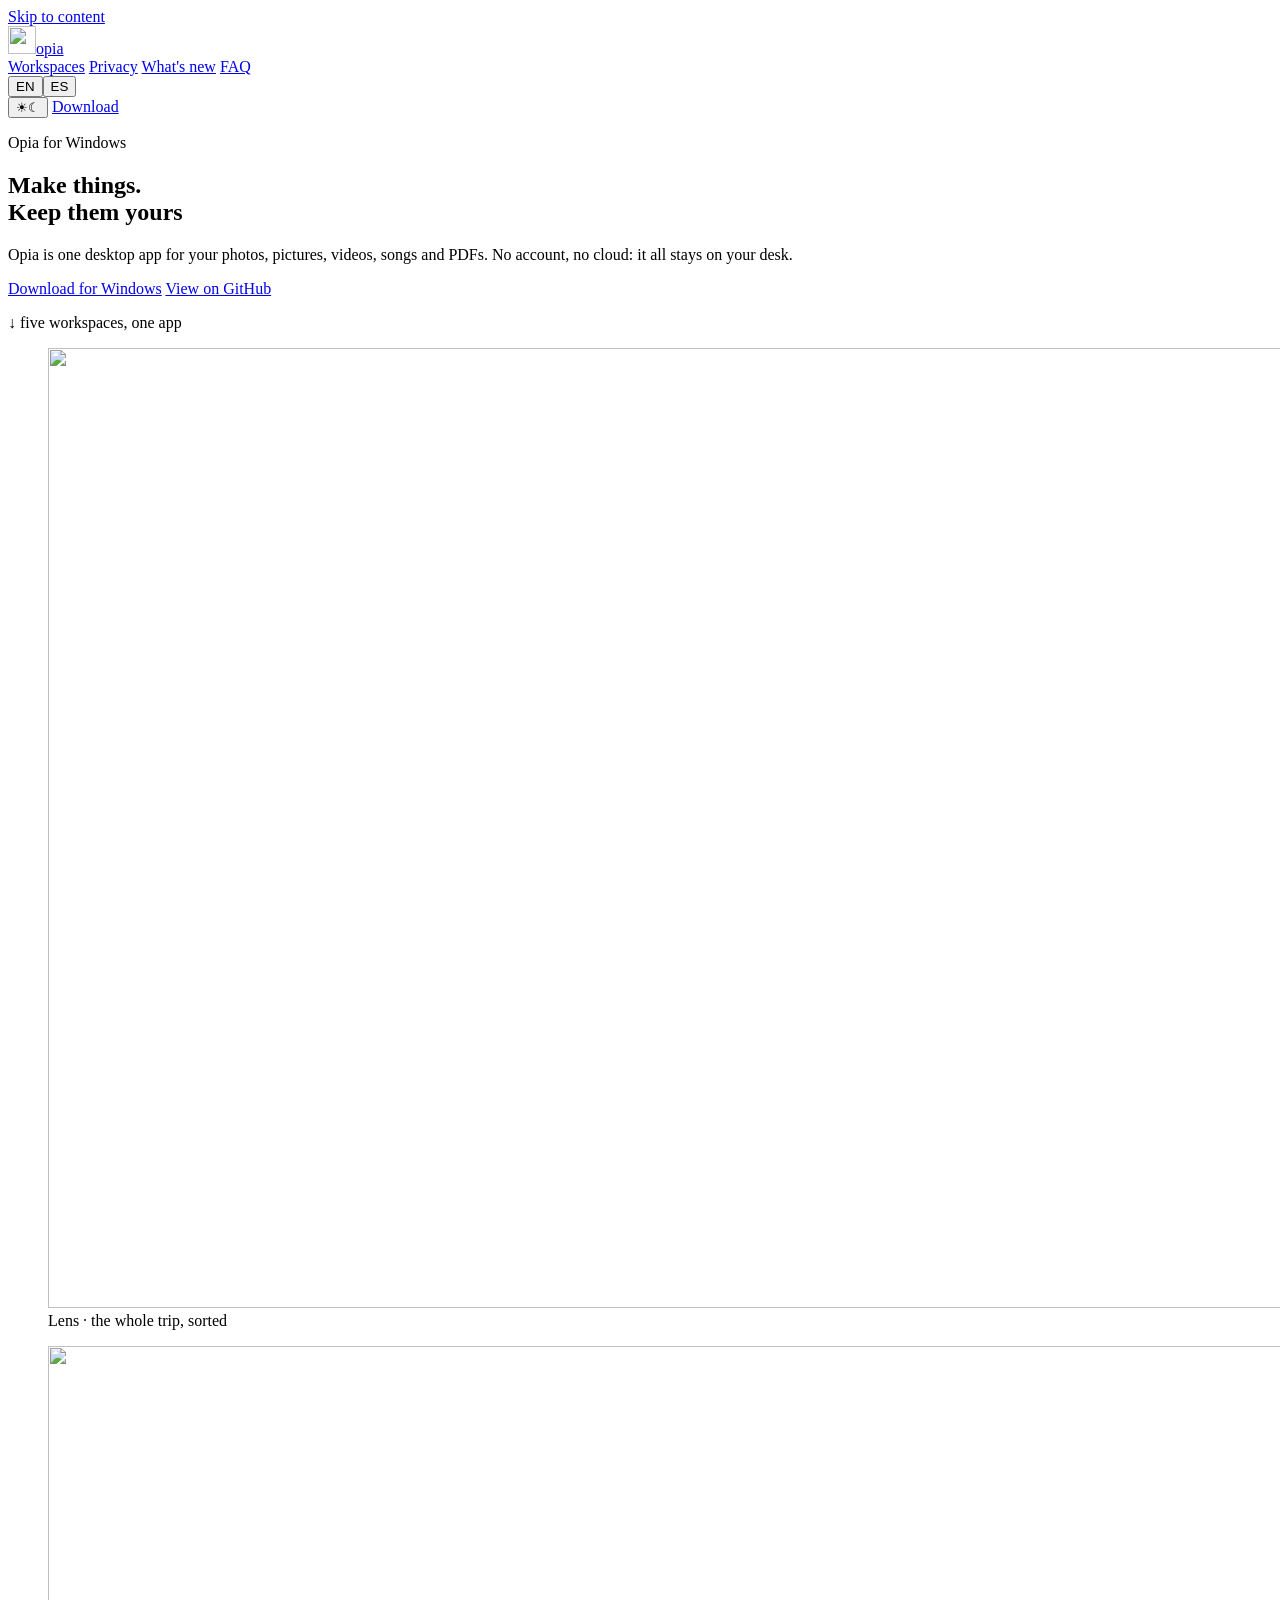
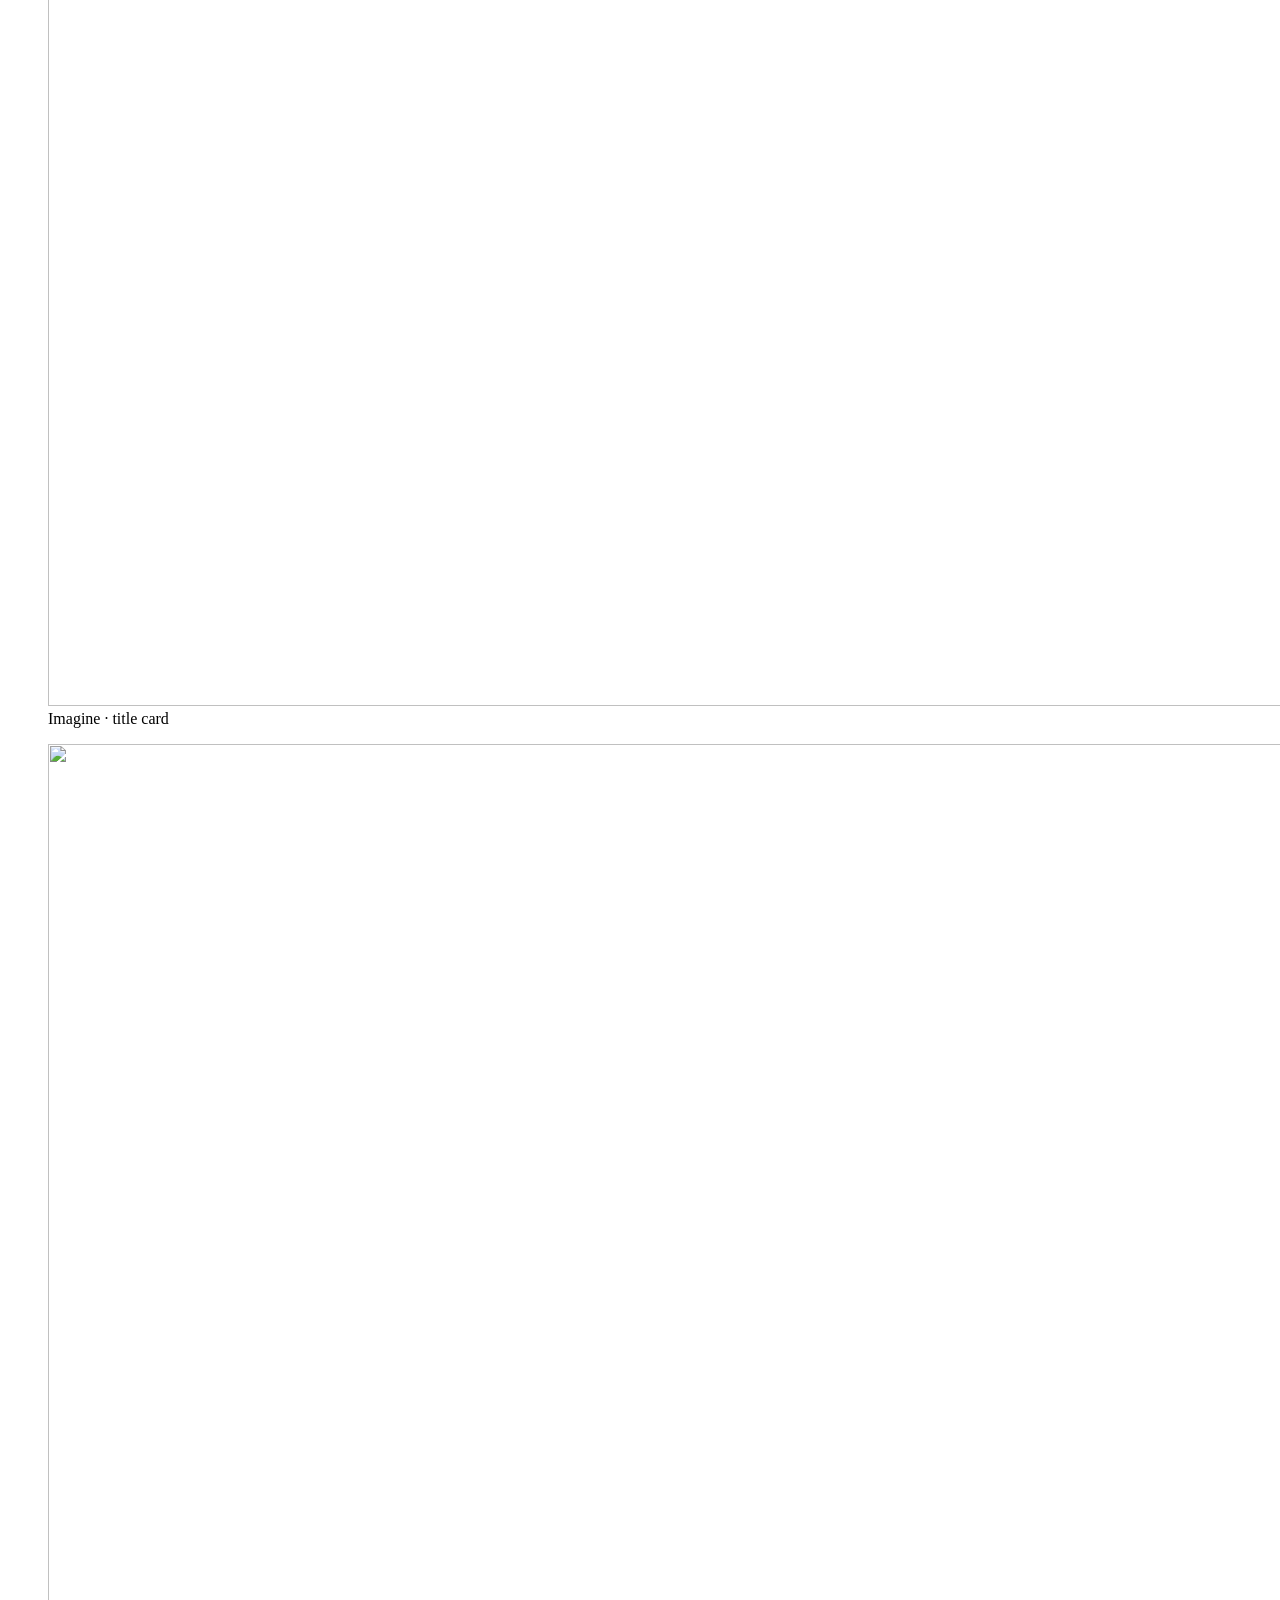
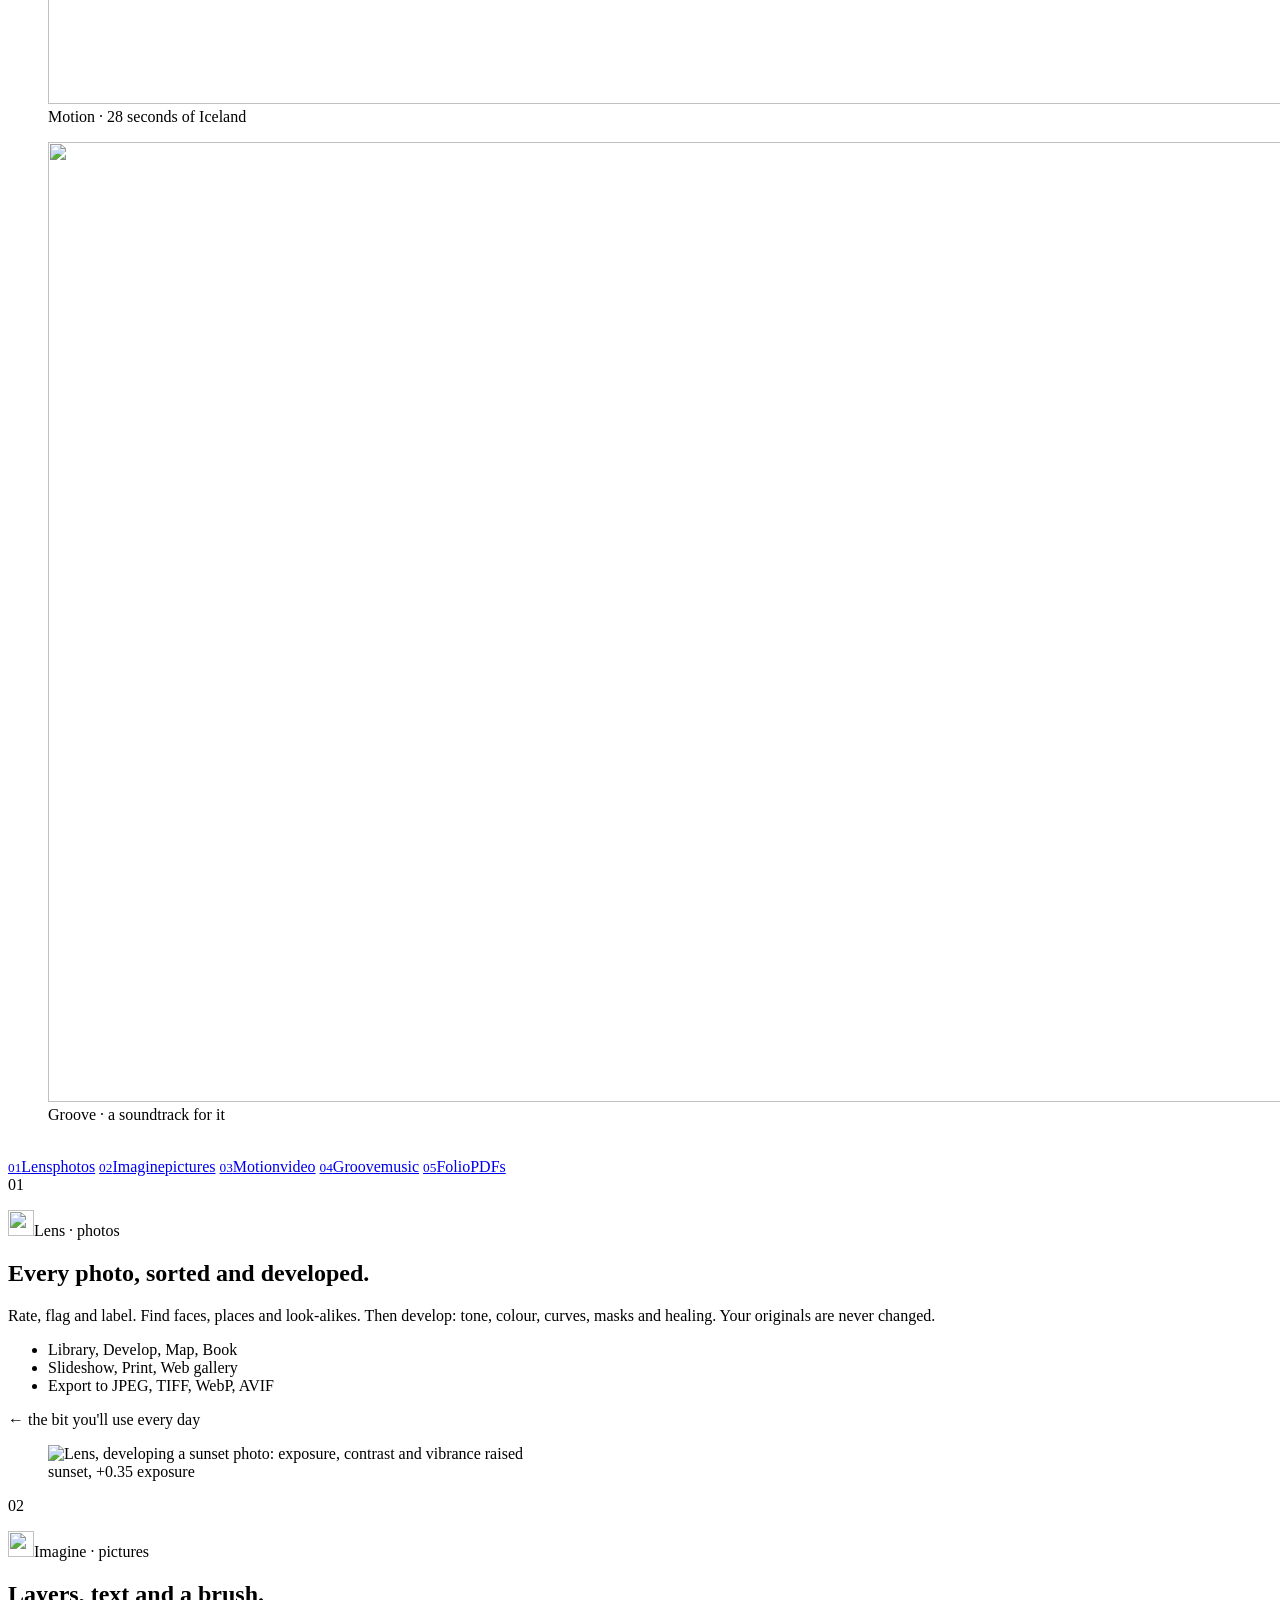
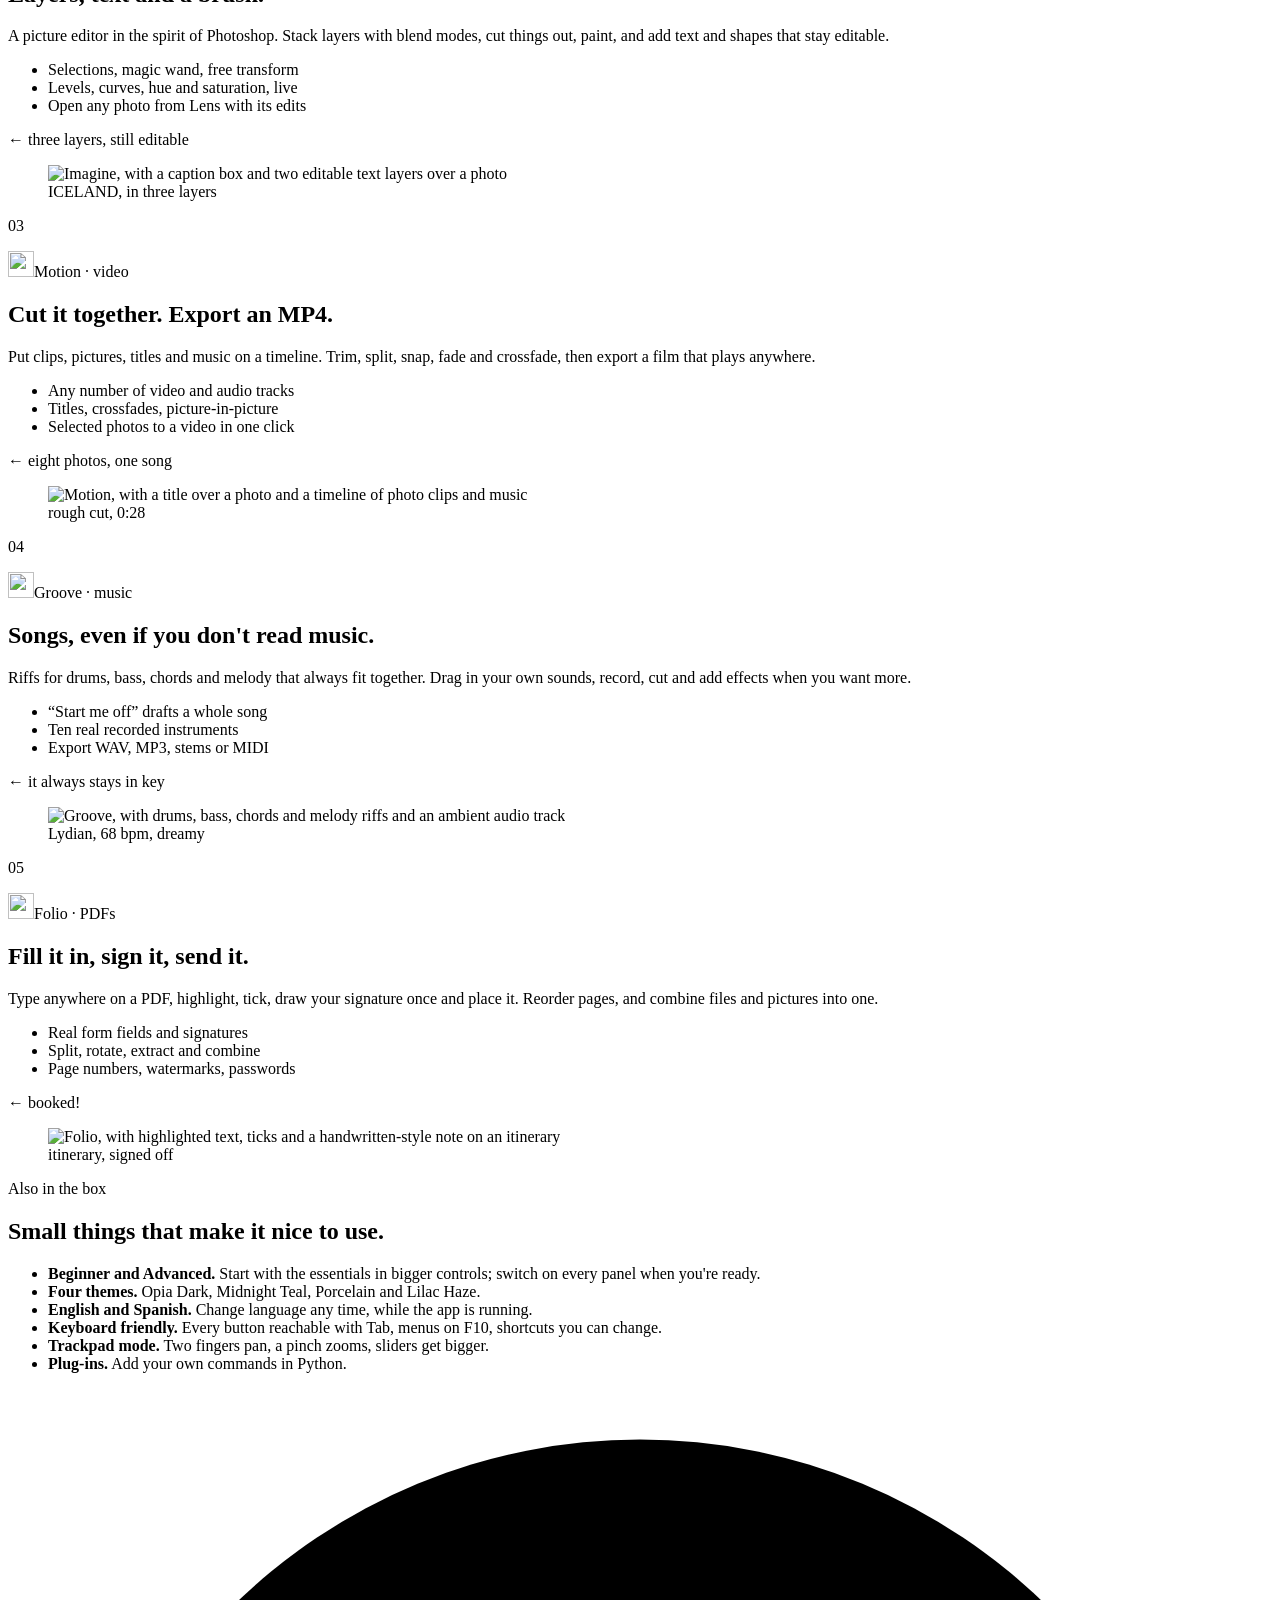
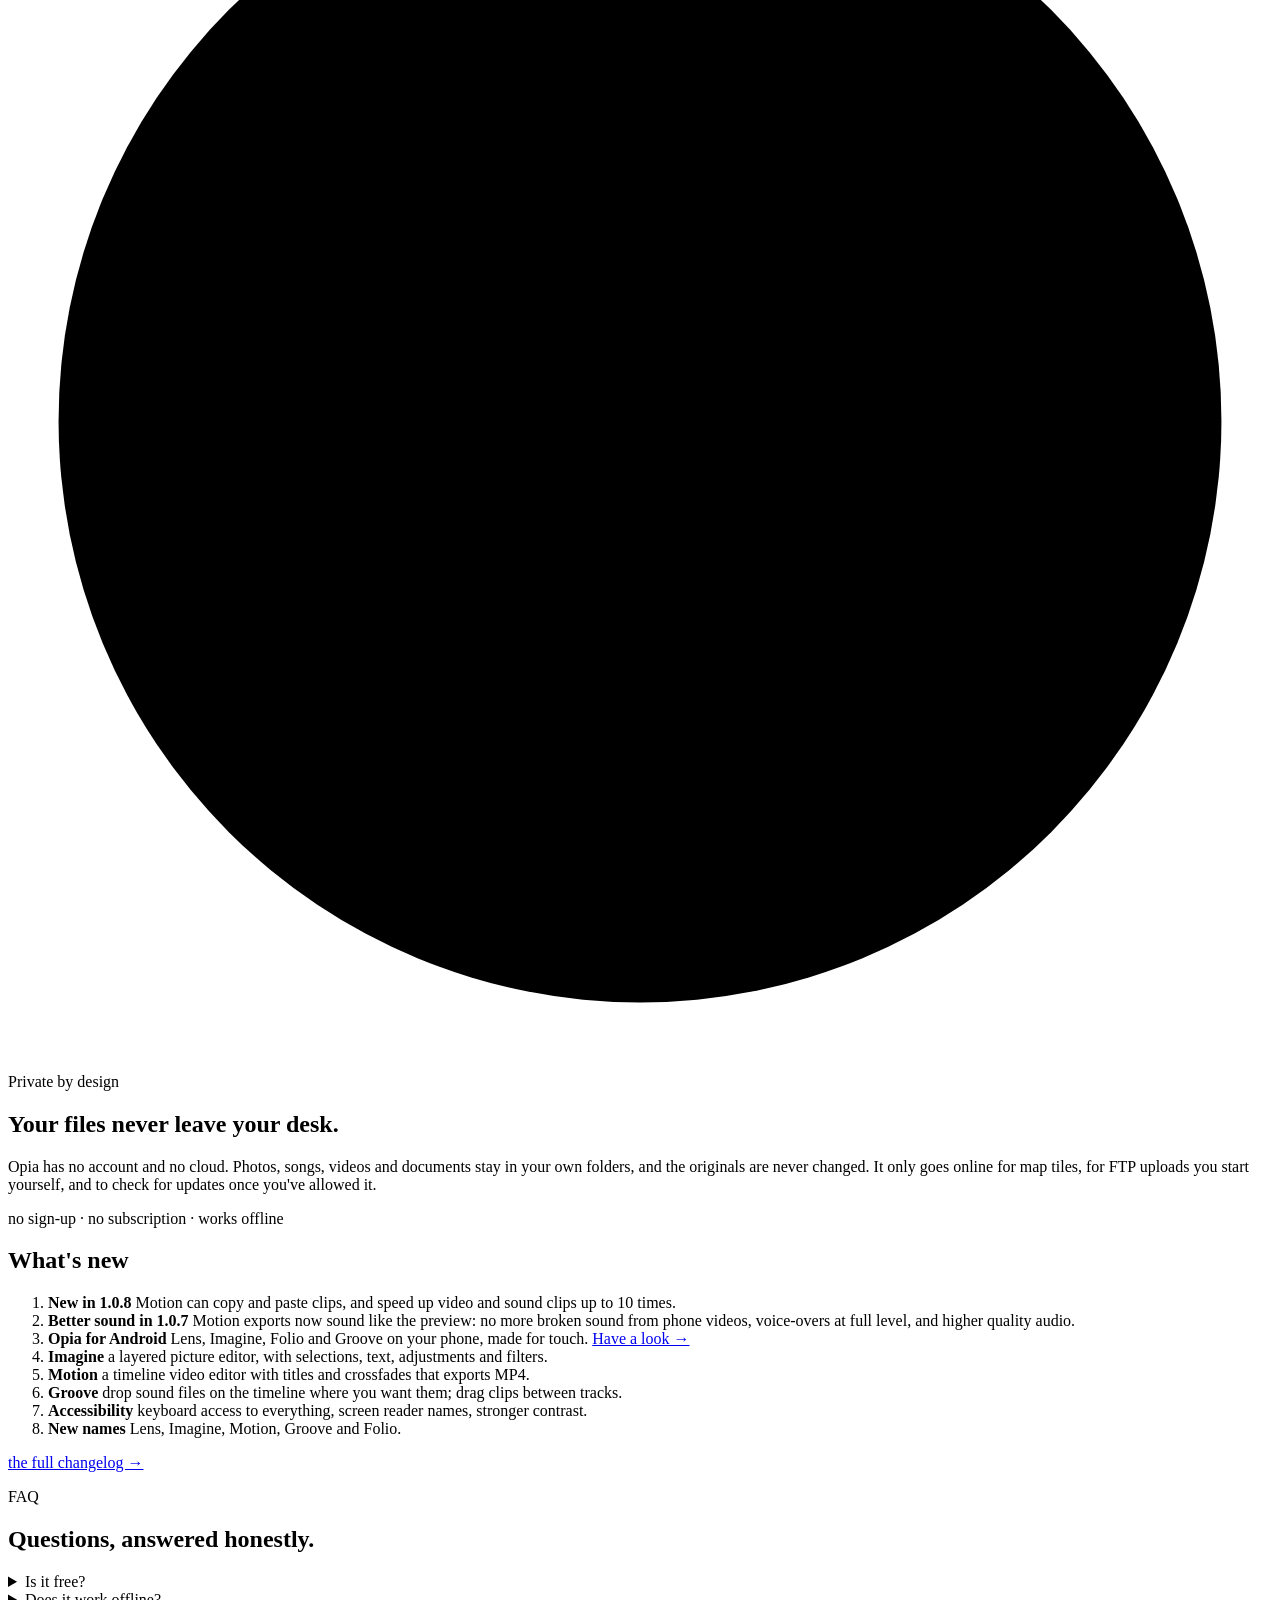
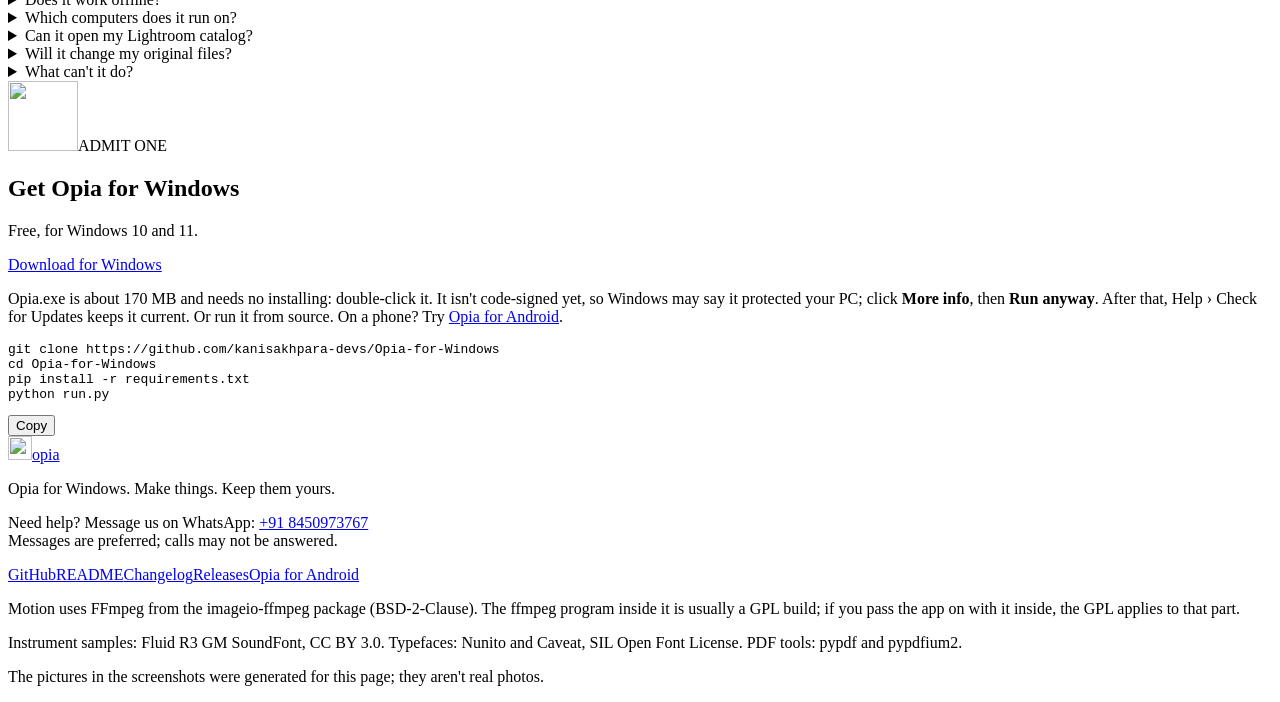
==== commit 07b5b5e6: "Motion: copy and paste clips, and speed up clips up to 10x Ctrl+C / Ctrl+V (also in the Edit menu an" ====
--- a/docs/index.html
+++ b/docs/index.html
@@ -179,6 +179,7 @@
       <span class="pin" aria-hidden="true"></span>
       <h2 id="h-new" class="hand" data-i18n="n.h">What's new</h2>
       <ol>
+        <li><b data-i18n="n8.t">New in 1.0.8</b> <span data-i18n="n8">Motion can copy and paste clips, and speed up video and sound clips up to 10 times.</span></li>
         <li><b data-i18n="n7.t">Better sound in 1.0.7</b> <span data-i18n="n7">Motion exports now sound like the preview: no more broken sound from phone videos, voice-overs at full level, and higher quality audio.</span></li>
         <li><b>Opia for Android</b> <span data-i18n="n6">Lens, Imagine, Folio and Groove on your phone, made for touch. <a href="https://kanisakhpara-devs.github.io/Opia-for-Android/">Have a look →</a></span></li>
         <li><b>Imagine</b> <span data-i18n="n1">a layered picture editor, with selections, text, adjustments and filters.</span></li>
